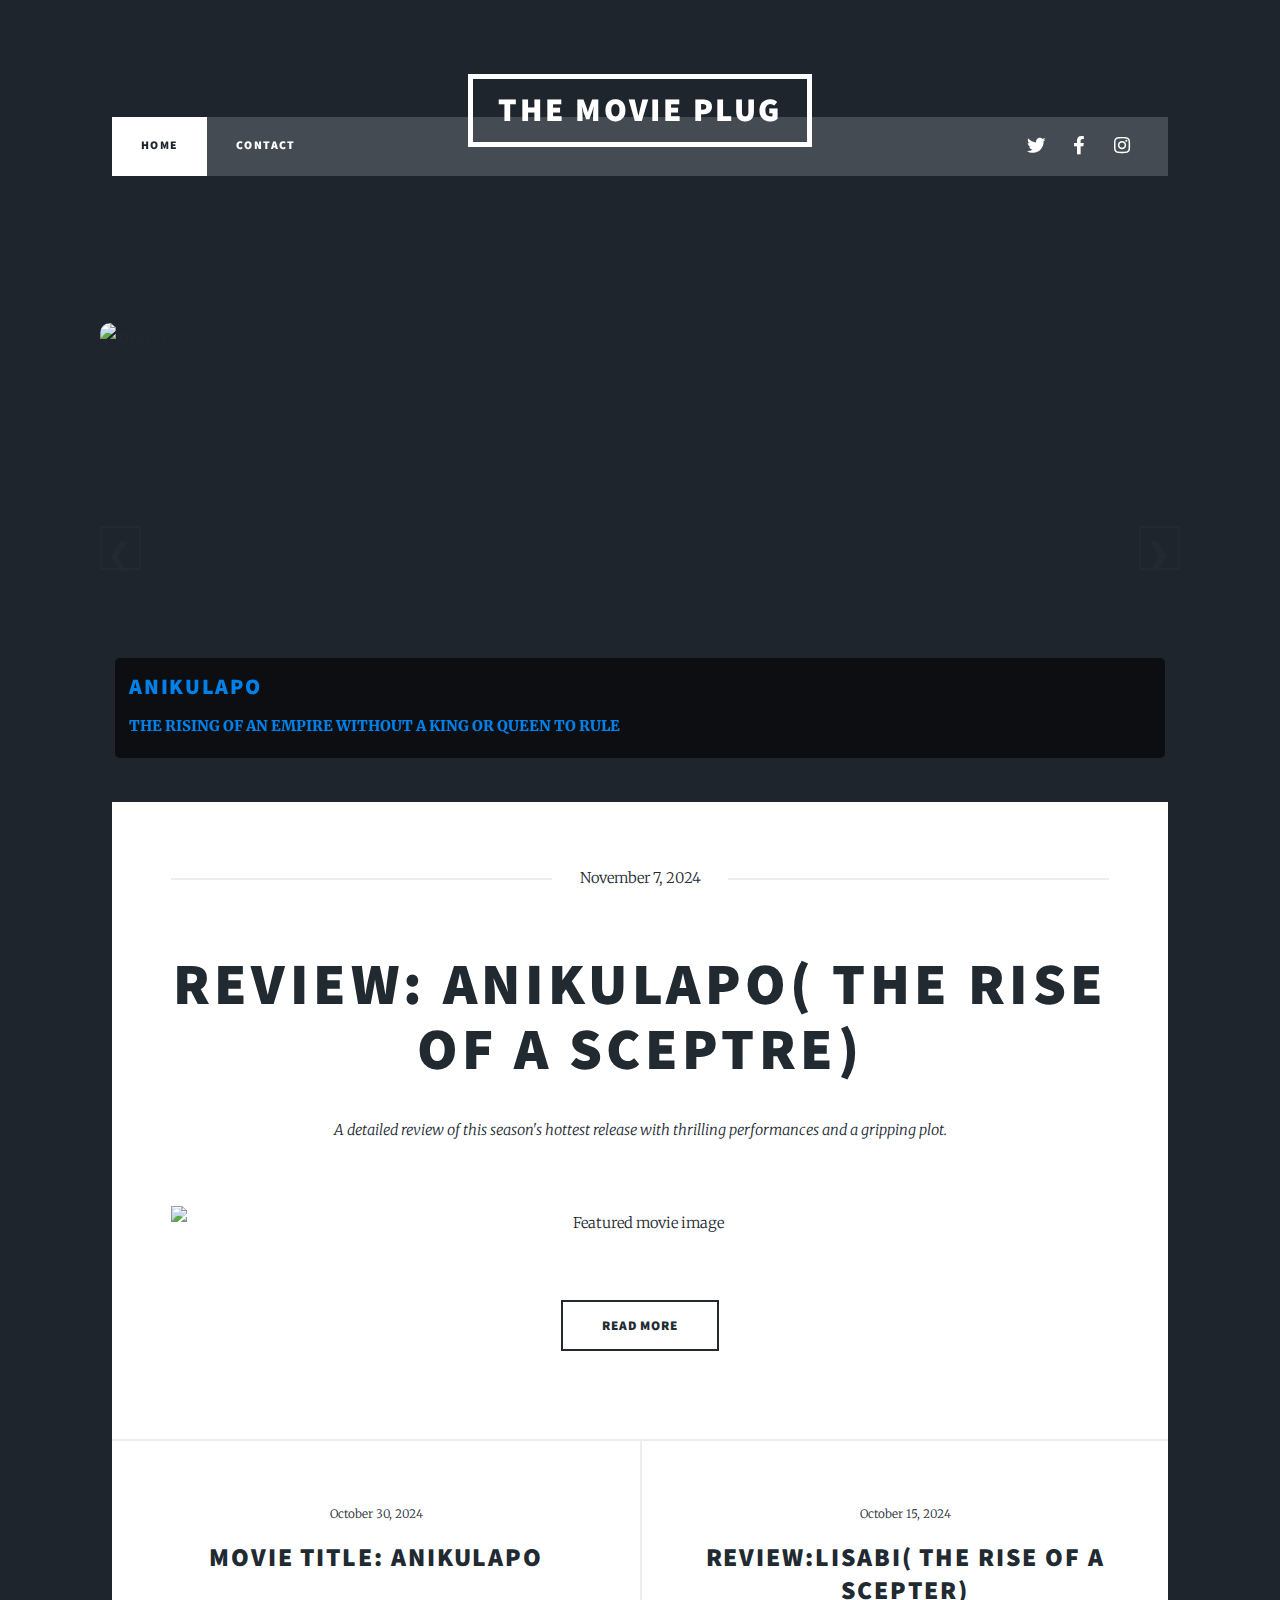
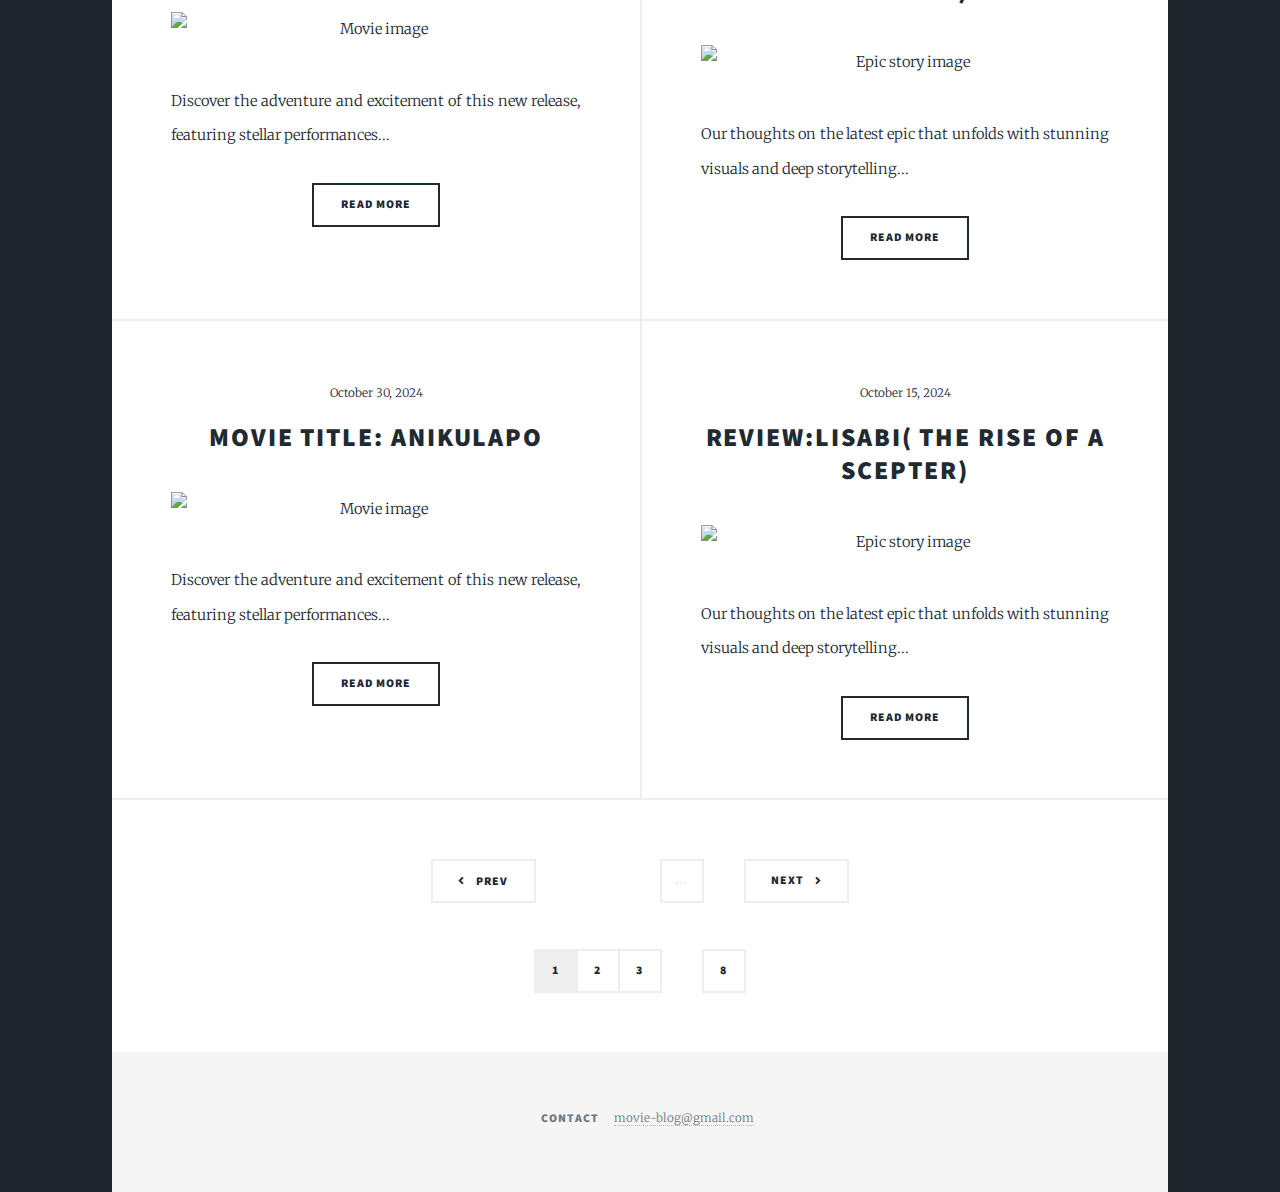
==== index.html @ 2b2cd89a "codebase adjustment" ====
<!DOCTYPE HTML>
<html>
<head>
    <title>My Movie Blog</title>
    <meta charset="utf-8" />
    <meta name="viewport" content="width=device-width, initial-scale=1, user-scalable=no" />
    <link rel="stylesheet" href="/movie-website/assets/css/main.css" />
    <noscript><link rel="stylesheet" href="/movie-website/assets/css/noscript.css" /></noscript>
</head>
<body class="is-preload">
    <!-- Wrapper -->
    <div id="wrapper" class="fade-in">
        <!-- Header -->
        <header id="header">
            <h1 class="logo">THE MOVIE PLUG</h1>
            <nav id="nav">
                <ul class="links">
                    <li class="active"><a href="index.html">Home</a></li>
                    <!-- <li><a href="about.html">About Us</a></li> -->
                    <li><a href="contact.html">Contact</a></li>
                </ul>

                <ul class="icons">
                    <li><a href="#" class="icon brands fa-twitter"><span class="label">Twitter</span></a></li>
                    <li><a href="#" class="icon brands fa-facebook-f"><span class="label">Facebook</span></a></li>
                    <li><a href="#" class="icon brands fa-instagram"><span class="label">Instagram</span></a></li>
                    <!-- <li><a href="#" class="icon brands fa-github"><span class="label">GitHub</span></a></li> -->
                </ul>
            </nav>
        </header>

       <!-- Carousel for Recent Movies -->
<section id="movie-carousel">
    <div class="carousel">
        <div class="carousel-item">
            <img class='carousel-img' src="images/anikulapo.jpg" alt="Movie 1">
            <div class="carousel-caption">
                <h2>ANIKULAPO</h2>
                <p>THE RISING OF AN EMPIRE WITHOUT A KING OR QUEEN TO RULE</p>
            </div>
        </div>
        <div class="carousel-item">
            <img src="images/Lisabi-movie-poster-2024.jpg" alt="Movie 2">
            <div class="carousel-caption">
                <h2>LISABI</h2>
                <p>A JOURNEY OF A MISERY ADVENTURE WITH A MAN ALONE AND HUNTING</p>
            </div>
        </div>

		<div class="carousel-item">
            <img src="images/lisabi.jpg" alt="Movie 2">
            <div class="carousel-caption">
                <h2>SCANDALS</h2>
                <p>AN EPIC SERIES ABOUT POWER, GOVERNMENT, POLITICS AND DIPLOMACY</p>
            </div>
        </div>
        <!-- Add more items as needed -->
    </div>
    <!-- Navigation buttons -->
    <div class="carousel-nav">
        <button class="prev">&#10094;</button>
        <button class="next">&#10095;</button>
    </div>
</section>

        <!-- Main Content -->
        <div id="main">

            <!-- Featured Movie Review Post -->
            <article class="post featured">
                <header class="major">
                    <span class="date">November 7, 2024</span>
                    <h2><a href="#">Review: ANIKULAPO( THE RISE OF A SCEPTRE)</a></h2>
                    <p>A detailed review of this season's hottest release with thrilling performances and a gripping plot.</p>
                </header>
                <a href="#" class="image main"><img src="images/anikulapo.jpg" alt="Featured movie image" /></a>
                <ul class="actions special">
                    <li><a href="review.html" class="button large">Read More</a></li>
                </ul>
            </article>

            <!-- Blog Posts Section for Movie Reviews -->
            <section class="posts">
                <!-- Movie Post 1 -->
                <article>
                    <header>
                        <span class="date">October 30, 2024</span>
                        <h2><a href="review1.html">Movie Title: ANIKULAPO</a></h2>
                    </header>
                    <a href="review1.html" class="image fit"><img src="images/anikulapo2.jpeg" alt="Movie image" /></a>
                    <p>Discover the adventure and excitement of this new release, featuring stellar performances...</p>
                    <ul class="actions special">
                        <li><a href="review1.html" class="button">Read More</a></li>
                    </ul>
                </article>


                <article>
                    <header>
                        <span class="date">October 15, 2024</span>
                        <h2><a href="review2.html">Review:LISABI( the rise of a Scepter)</a></h2>
                    </header>
                    <a href="review2.html" class="image fit"><img src="images/lisabi.jpg" alt="Epic story image" /></a>
                    <p>Our thoughts on the latest epic that unfolds with stunning visuals and deep storytelling...</p>
                    <ul class="actions special">
                        <li><a href="review2.html" class="button">Read More</a></li>
                    </ul>
                </article>


                <article>
                    <header>
                        <span class="date">October 30, 2024</span>
                        <h2><a href="review1.html">Movie Title: ANIKULAPO</a></h2>
                    </header>
                    <a href="review1.html" class="image fit"><img src="images/anikulapo2.jpeg" alt="Movie image" /></a>
                    <p>Discover the adventure and excitement of this new release, featuring stellar performances...</p>
                    <ul class="actions special">
                        <li><a href="review1.html" class="button">Read More</a></li>
                    </ul>
                </article>

                <!-- <div id="anikulapo">

                    
                </div> -->

                <!-- Movie Post 2 -->
                <article>
                    <header>
                        <span class="date">October 15, 2024</span>
                        <h2><a href="review2.html">Review:LISABI( the rise of a Scepter)</a></h2>
                    </header>
                    <a href="review2.html" class="image fit"><img src="images/lisabi.jpg" alt="Epic story image" /></a>
                    <p>Our thoughts on the latest epic that unfolds with stunning visuals and deep storytelling...</p>
                    <ul class="actions special">
                        <li><a href="review2.html" class="button">Read More</a></li>
                    </ul>
                </article>
            </section>

            <!-- Pagination -->
            <footer>
                <div class="pagination">
                    <a href="#" class="previous">Prev</a>
                    <a href="#" class="page active">1</a>
                    <a href="#Anikulapo" class="page">2</a>
                    <a href="#" class="page">3</a>
                    <span class="extra">&hellip;</span>
                    <a href="#" class="page">8</a>
                    <a href="#" class="next">Next</a>
                </div>
            </footer>

        </div>

        <!-- Footer with Contact Info -->
        <footer id="footer">
             
        </section>
        <section class="split contact">
            <section>
                <h3>Contact</h3>
                <p><a href="mailto:info@myblog.com">movie-blog@gmail.com</a></p>
            </section>
        </section>
    </footer>

            

    </div>

    <!-- Scripts -->
    <script src="assets/js/jquery.min.js"></script>
    <script src="assets/js/jquery.scrollex.min.js"></script>
    <script src="assets/js/jquery.scrolly.min.js"></script>
    <script src="assets/js/browser.min.js"></script>
    <script src="assets/js/breakpoints.min.js"></script>
    <script src="assets/js/util.js"></script>
    <script src="assets/js/main.js"></script>

</body>
</html>
---- movie-website/assets/css/main.css ----
@import url(fontawesome-all.min.css);
@import url("https://fonts.googleapis.com/css?family=Merriweather:300,700,300italic,700italic|Source+Sans+Pro:900");



html,
body,
div,
span,
applet,
object,
iframe,
h1,
h2,
h3,
h4,
h5,
h6,
p,
blockquote,
pre,
a,
abbr,
acronym,
address,
big,
cite,
code,
del,
dfn,
em,
img,
ins,
kbd,
q,
s,
samp,
small,
strike,
strong,
sub,
sup,
tt,
var,
b,
u,
i,
center,
dl,
dt,
dd,
ol,
ul,
li,
fieldset,
form,
label,
legend,
table,
caption,
tbody,
tfoot,
thead,
tr,
th,
td,
article,
aside,
canvas,
details,
embed,
figure,
figcaption,
footer,
header,
hgroup,
menu,
nav,
output,
ruby,
section,
summary,
time,
mark,
audio,
video {
	margin: 0;
	padding: 0;
	border: 0;
	font-size: 100%;
	font: inherit;
	vertical-align: baseline;
}

article,
aside,
details,
figcaption,
figure,
footer,
header,
hgroup,
menu,
nav,
section {
	display: block;
}

body {
	line-height: 1;
}

ol,
ul {
	list-style: none;
}

blockquote,
q {
	quotes: none;
}

blockquote:before,
blockquote:after,
q:before,
q:after {
	content: '';
	content: none;
}

table {
	border-collapse: collapse;
	border-spacing: 0;
}

body {
	-webkit-text-size-adjust: none;
}

mark {
	background-color: transparent;
	color: inherit;
}

input::-moz-focus-inner {
	border: 0;
	padding: 0;
}

input,
select,
textarea {
	-moz-appearance: none;
	-webkit-appearance: none;
	-ms-appearance: none;
	appearance: none;
}

/* Basic */

@-ms-viewport {
	width: device-width;
}

/* body {
		-ms-overflow-style: scrollbar;
	} */

@media screen and (max-width: 480px) {

	html,
	body {
	max-width: 1080px !important;
	}

}

html {
	box-sizing: border-box;
}

*,
*:before,
*:after {
	box-sizing: inherit;
}

body {
	background-color: #1e252d;
}

body.is-preload *,
body.is-preload *:before,
body.is-preload *:after {
	-moz-animation: none !important;
	-webkit-animation: none !important;
	-ms-animation: none !important;
	animation: none !important;
	-moz-transition: none !important;
	-webkit-transition: none !important;
	-ms-transition: none !important;
	transition: none !important;
}

/* Type */

html {
	font-size: 16pt;
}

@media screen and (max-width: 1680px) {

	html {
		font-size: 12pt;
	}

}

@media screen and (max-width: 1280px) {

	html {
		font-size: 11pt;
	}

}

@media screen and (max-width: 360px) {

	html {
		font-size: 10pt;
	}

}

body {
	color: #212931;
}

body,
input,
select,
textarea {
	font-family: "Merriweather", Georgia, serif;
	font-weight: 300;
	font-size: 1rem;
	line-height: 2.375;
}

a {
	-moz-transition: color 0.2s ease-in-out, background-color 0.2s ease-in-out, border-color 0.2s ease-in-out, box-shadow 0.2s ease-in-out;
	-webkit-transition: color 0.2s ease-in-out, background-color 0.2s ease-in-out, border-color 0.2s ease-in-out, box-shadow 0.2s ease-in-out;
	-ms-transition: color 0.2s ease-in-out, background-color 0.2s ease-in-out, border-color 0.2s ease-in-out, box-shadow 0.2s ease-in-out;
	transition: color 0.2s ease-in-out, background-color 0.2s ease-in-out, border-color 0.2s ease-in-out, box-shadow 0.2s ease-in-out;
	border-bottom: dotted 1px;
	text-decoration: none;
}

a:hover {
	border-bottom-color: transparent;
}
strong,
b {
	font-weight: 600;
}

em,
i {
	font-style: italic;
}

p {
	text-align: justify;
	margin: 0 0 2rem 0;
}

h1,
h2,
h3,
h4,
h5,
h6 {
	font-family: "Source Sans Pro", Helvetica, sans-serif;
	font-weight: 900;
	line-height: 1.5;
	letter-spacing: 0.075em;
	text-transform: uppercase;
	margin: 0 0 1rem 0;
}

h1 a,
h2 a,
h3 a,
h4 a,
h5 a,
h6 a {
	border-bottom: 0;
	color: inherit;
	text-decoration: none;
}

h1 {
	font-size: 4rem;
	line-height: 1.1;
	margin: 0 0 2rem 0;
}

h2 {
	font-size: 1.75rem;
	line-height: 1.3;
	margin: 0 0 1.5rem 0;
}

h3 {
	font-size: 1.25rem;
	margin: 0 0 1.5rem 0;
}

h4 {
	font-size: 1rem;
}

h5 {
	font-size: 0.9rem;
}

h6 {
	font-size: 0.8rem;
}

sub {
	font-size: 0.8rem;
	position: relative;
	top: 0.5rem;
}

sup {
	font-size: 0.8rem;
	position: relative;
	top: -0.5rem;
}

blockquote {
	border-left: solid 4px;
	font-style: italic;
	margin: 0 0 2rem 0;
	padding: 0.5rem 0 0.5rem 2rem;
}

code {
	border: solid 2px;
	font-family: "Courier New", monospace;
	font-size: 0.9rem;
	margin: 0 0.25rem;
	padding: 0.25rem 0.65rem;
}

pre {
	-webkit-overflow-scrolling: touch;
	font-family: "Courier New", monospace;
	font-size: 0.9rem;
	margin: 0 0 2rem 0;
}

pre code {
	display: block;
	line-height: 1.75;
	padding: 1rem 1.5rem;
	overflow-x: auto;
}

hr {
	border: 0;
	border-bottom: solid 2px;
	margin: 3rem 0;
}

hr.major {
	margin: 5rem 0;
}

.align-left {
	text-align: left;
}

.align-center {
	text-align: center;
}

.align-right {
	text-align: right;
}

input,
select,
textarea {
	color: #212931;
}

a {
	color: #212931;
	border-bottom-color: rgba(33, 41, 49, 0.5);
}

a:hover {
	border-bottom-color: transparent;
	color: #18bfef !important;
}

strong,
b {
	color: #212931;
}

h1,
h2,
h3,
h4,
h5,
h6 {
	color: #212931;
}

blockquote {
	border-left-color: #eeeeee;
}

code {
	background: rgba(220, 220, 220, 0.25);
	border-color: #eeeeee;
}

hr {
	border-bottom-color: #eeeeee;
}

/* Row */

.row {
	display: flex;
	flex-wrap: wrap;
	box-sizing: border-box;
	align-items: stretch;
}

.row>* {
	box-sizing: border-box;
}

.row.gtr-uniform>*> :last-child {
	margin-bottom: 0;
}

.row.aln-left {
	justify-content: flex-start;
}

.row.aln-center {
	justify-content: center;
}

.row.aln-right {
	justify-content: flex-end;
}

.row.aln-top {
	align-items: flex-start;
}

.row.aln-middle {
	align-items: center;
}

.row.aln-bottom {
	align-items: flex-end;
}

.row>.imp {
	order: -1;
}

.row>.col-1 {
	width: 8.33333%;
}

.row>.off-1 {
	margin-left: 8.33333%;
}

.row>.col-2 {
	width: 16.66667%;
}

.row>.off-2 {
	margin-left: 16.66667%;
}

.row>.col-3 {
	width: 25%;
}

.row>.off-3 {
	margin-left: 25%;
}

.row>.col-4 {
	width: 33.33333%;
}

.row>.off-4 {
	margin-left: 33.33333%;
}

.row>.col-5 {
	width: 41.66667%;
}

.row>.off-5 {
	margin-left: 41.66667%;
}

.row>.col-6 {
	width: 50%;
}

.row>.off-6 {
	margin-left: 50%;
}

.row>.col-7 {
	width: 58.33333%;
}

.row>.off-7 {
	margin-left: 58.33333%;
}

.row>.col-8 {
	width: 66.66667%;
}

.row>.off-8 {
	margin-left: 66.66667%;
}

.row>.col-9 {
	width: 75%;
}

.row>.off-9 {
	margin-left: 75%;
}

.row>.col-10 {
	width: 83.33333%;
}

.row>.off-10 {
	margin-left: 83.33333%;
}

.row>.col-11 {
	width: 91.66667%;
}

.row>.off-11 {
	margin-left: 91.66667%;
}

.row>.col-12 {
	width: 100%;
}

.row>.off-12 {
	margin-left: 100%;
}

.row.gtr-0 {
	margin-top: 0;
	margin-left: 0rem;
}

.row.gtr-0>* {
	padding: 0 0 0 0rem;
}

.row.gtr-0.gtr-uniform {
	margin-top: 0rem;
}

.row.gtr-0.gtr-uniform>* {
	padding-top: 0rem;
}

.row.gtr-25 {
	margin-top: 0;
	margin-left: -0.375rem;
}

.row.gtr-25>* {
	padding: 0 0 0 0.375rem;
}

.row.gtr-25.gtr-uniform {
	margin-top: -0.375rem;
}

.row.gtr-25.gtr-uniform>* {
	padding-top: 0.375rem;
}

.row.gtr-50 {
	margin-top: 0;
	margin-left: -0.75rem;
}

.row.gtr-50>* {
	padding: 0 0 0 0.75rem;
}

.row.gtr-50.gtr-uniform {
	margin-top: -0.75rem;
}

.row.gtr-50.gtr-uniform>* {
	padding-top: 0.75rem;
}

.row {
	margin-top: 0;
	margin-left: -1.5rem;
}

.row>* {
	padding: 0 0 0 1.5rem;
}

.row.gtr-uniform {
	margin-top: -1.5rem;
}

.row.gtr-uniform>* {
	padding-top: 1.5rem;
}

.row.gtr-150 {
	margin-top: 0;
	margin-left: -2.25rem;
}

.row.gtr-150>* {
	padding: 0 0 0 2.25rem;
}

.row.gtr-150.gtr-uniform {
	margin-top: -2.25rem;
}

.row.gtr-150.gtr-uniform>* {
	padding-top: 2.25rem;
}

.row.gtr-200 {
	margin-top: 0;
	margin-left: -3rem;
}

.row.gtr-200>* {
	padding: 0 0 0 3rem;
}

.row.gtr-200.gtr-uniform {
	margin-top: -3rem;
}

.row.gtr-200.gtr-uniform>* {
	padding-top: 3rem;
}

@media screen and (max-width: 1680px) {

	.row {
		display: flex;
		flex-wrap: wrap;
		box-sizing: border-box;
		align-items: stretch;
	}

	.row>* {
		box-sizing: border-box;
	}

	.row.gtr-uniform>*> :last-child {
		margin-bottom: 0;
	}

	.row.aln-left {
		justify-content: flex-start;
	}

	.row.aln-center {
		justify-content: center;
	}



	.row.aln-right {
		justify-content: flex-end;
	}

	.row.aln-top {
		align-items: flex-start;
	}

	.row.aln-middle {
		align-items: center;
	}

	.row.aln-bottom {
		align-items: flex-end;
	}

	.row>.imp-xlarge {
		order: -1;
	}

	.row>.col-1-xlarge {
		width: 8.33333%;
	}

	.row>.off-1-xlarge {
		margin-left: 8.33333%;
	}

	.row>.col-2-xlarge {
		width: 16.66667%;
	}

	.row>.off-2-xlarge {
		margin-left: 16.66667%;
	}

	.row>.col-3-xlarge {
		width: 25%;
	}

	.row>.off-3-xlarge {
		margin-left: 25%;
	}

	.row>.col-4-xlarge {
		width: 33.33333%;
	}

	.row>.off-4-xlarge {
		margin-left: 33.33333%;
	}

	.row>.col-5-xlarge {
		width: 41.66667%;
	}

	.row>.off-5-xlarge {
		margin-left: 41.66667%;
	}

	.row>.col-6-xlarge {
		width: 50%;
	}

	.row>.off-6-xlarge {
		margin-left: 50%;
	}

	.row>.col-7-xlarge {
		width: 58.33333%;
	}

	.row>.off-7-xlarge {
		margin-left: 58.33333%;
	}

	.row>.col-8-xlarge {
		width: 66.66667%;
	}

	.row>.off-8-xlarge {
		margin-left: 66.66667%;
	}

	.row>.col-9-xlarge {
		width: 75%;
	}

	.row>.off-9-xlarge {
		margin-left: 75%;
	}

	.row>.col-10-xlarge {
		width: 83.33333%;
	}

	.row>.off-10-xlarge {
		margin-left: 83.33333%;
	}

	.row>.col-11-xlarge {
		width: 91.66667%;
	}

	.row>.off-11-xlarge {
		margin-left: 91.66667%;
	}

	.row>.col-12-xlarge {
		width: 100%;
	}

	.row>.off-12-xlarge {
		margin-left: 100%;
	}

	.row.gtr-0 {
		margin-top: 0;
		margin-left: 0rem;
	}

	.row.gtr-0>* {
		padding: 0 0 0 0rem;
	}

	.row.gtr-0.gtr-uniform {
		margin-top: 0rem;
	}

	.row.gtr-0.gtr-uniform>* {
		padding-top: 0rem;
	}

	.row.gtr-25 {
		margin-top: 0;
		margin-left: -0.375rem;
	}

	.row.gtr-25>* {
		padding: 0 0 0 0.375rem;
	}

	.row.gtr-25.gtr-uniform {
		margin-top: -0.375rem;
	}

	.row.gtr-25.gtr-uniform>* {
		padding-top: 0.375rem;
	}

	.row.gtr-50 {
		margin-top: 0;
		margin-left: -0.75rem;
	}

	.row.gtr-50>* {
		padding: 0 0 0 0.75rem;
	}

	.row.gtr-50.gtr-uniform {
		margin-top: -0.75rem;
	}

	.row.gtr-50.gtr-uniform>* {
		padding-top: 0.75rem;
	}

	.row {
		margin-top: 0;
		margin-left: -1.5rem;
	}

	.row>* {
		padding: 0 0 0 1.5rem;
	}

	.row.gtr-uniform {
		margin-top: -1.5rem;
	}

	.row.gtr-uniform>* {
		padding-top: 1.5rem;
	}

	.row.gtr-150 {
		margin-top: 0;
		margin-left: -2.25rem;
	}

	.row.gtr-150>* {
		padding: 0 0 0 2.25rem;
	}

	.row.gtr-150.gtr-uniform {
		margin-top: -2.25rem;
	}

	.row.gtr-150.gtr-uniform>* {
		padding-top: 2.25rem;
	}

	.row.gtr-200 {
		margin-top: 0;
		margin-left: -3rem;
	}

	.row.gtr-200>* {
		padding: 0 0 0 3rem;
	}

	.row.gtr-200.gtr-uniform {
		margin-top: -3rem;
	}

	.row.gtr-200.gtr-uniform>* {
		padding-top: 3rem;
	}

}

@media screen and (max-width: 1280px) {

	.row {
		display: flex;
		flex-wrap: wrap;
		box-sizing: border-box;
		align-items: stretch;
	}

	.row>* {
		box-sizing: border-box;
	}

	.row.gtr-uniform>*> :last-child {
		margin-bottom: 0;
	}

	.row.aln-left {
		justify-content: flex-start;
	}

	.row.aln-center {
		justify-content: center;
	}

	.row.aln-right {
		justify-content: flex-end;
	}

	.row.aln-top {
		align-items: flex-start;
	}

	.row.aln-middle {
		align-items: center;
	}

	.row.aln-bottom {
		align-items: flex-end;
	}

	.row>.imp-large {
		order: -1;
	}

	.row>.col-1-large {
		width: 8.33333%;
	}

	.row>.off-1-large {
		margin-left: 8.33333%;
	}

	.row>.col-2-large {
		width: 16.66667%;
	}

	.row>.off-2-large {
		margin-left: 16.66667%;
	}

	.row>.col-3-large {
		width: 25%;
	}

	.row>.off-3-large {
		margin-left: 25%;
	}

	.row>.col-4-large {
		width: 33.33333%;
	}

	.row>.off-4-large {
		margin-left: 33.33333%;
	}

	.row>.col-5-large {
		width: 41.66667%;
	}

	.row>.off-5-large {
		margin-left: 41.66667%;
	}

	.row>.col-6-large {
		width: 50%;
	}

	.row>.off-6-large {
		margin-left: 50%;
	}

	.row>.col-7-large {
		width: 58.33333%;
	}

	.row>.off-7-large {
		margin-left: 58.33333%;
	}

	.row>.col-8-large {
		width: 66.66667%;
	}

	.row>.off-8-large {
		margin-left: 66.66667%;
	}

	.row>.col-9-large {
		width: 75%;
	}

	.row>.off-9-large {
		margin-left: 75%;
	}

	.row>.col-10-large {
		width: 83.33333%;
	}

	.row>.off-10-large {
		margin-left: 83.33333%;
	}

	.row>.col-11-large {
		width: 91.66667%;
	}

	.row>.off-11-large {
		margin-left: 91.66667%;
	}

	.row>.col-12-large {
		width: 100%;
	}

	.row>.off-12-large {
		margin-left: 100%;
	}

	.row.gtr-0 {
		margin-top: 0;
		margin-left: 0rem;
	}

	.row.gtr-0>* {
		padding: 0 0 0 0rem;
	}

	.row.gtr-0.gtr-uniform {
		margin-top: 0rem;
	}

	.row.gtr-0.gtr-uniform>* {
		padding-top: 0rem;
	}

	.row.gtr-25 {
		margin-top: 0;
		margin-left: -0.375rem;
	}

	.row.gtr-25>* {
		padding: 0 0 0 0.375rem;
	}

	.row.gtr-25.gtr-uniform {
		margin-top: -0.375rem;
	}

	.row.gtr-25.gtr-uniform>* {
		padding-top: 0.375rem;
	}

	.row.gtr-50 {
		margin-top: 0;
		margin-left: -0.75rem;
	}

	.row.gtr-50>* {
		padding: 0 0 0 0.75rem;
	}

	.row.gtr-50.gtr-uniform {
		margin-top: -0.75rem;
	}

	.row.gtr-50.gtr-uniform>* {
		padding-top: 0.75rem;
	}

	.row {
		margin-top: 0;
		margin-left: -1.5rem;
	}

	.row>* {
		padding: 0 0 0 1.5rem;
	}

	.row.gtr-uniform {
		margin-top: -1.5rem;
	}

	.row.gtr-uniform>* {
		padding-top: 1.5rem;
	}

	.row.gtr-150 {
		margin-top: 0;
		margin-left: -2.25rem;
	}

	.row.gtr-150>* {
		padding: 0 0 0 2.25rem;
	}

	.row.gtr-150.gtr-uniform {
		margin-top: -2.25rem;
	}

	.row.gtr-150.gtr-uniform>* {
		padding-top: 2.25rem;
	}

	.row.gtr-200 {
		margin-top: 0;
		margin-left: -3rem;
	}

	.row.gtr-200>* {
		padding: 0 0 0 3rem;
	}

	.row.gtr-200.gtr-uniform {
		margin-top: -3rem;
	}

	.row.gtr-200.gtr-uniform>* {
		padding-top: 3rem;
	}

}

@media screen and (max-width: 980px) {

	.row {
		display: flex;
		flex-wrap: wrap;
		box-sizing: border-box;
		align-items: stretch;
	}

	.row>* {
		box-sizing: border-box;
	}

	.row.gtr-uniform>*> :last-child {
		margin-bottom: 0;
	}

	.row.aln-left {
		justify-content: flex-start;
	}

	.row.aln-center {
		justify-content: center;
	}

	.row.aln-right {
		justify-content: flex-end;
	}

	.row.aln-top {
		align-items: flex-start;
	}

	.row.aln-middle {
		align-items: center;
	}

	.row.aln-bottom {
		align-items: flex-end;
	}

	.row>.imp-medium {
		order: -1;
	}

	.row>.col-1-medium {
		width: 8.33333%;
	}

	.row>.off-1-medium {
		margin-left: 8.33333%;
	}

	.row>.col-2-medium {
		width: 16.66667%;
	}

	.row>.off-2-medium {
		margin-left: 16.66667%;
	}

	.row>.col-3-medium {
		width: 25%;
	}

	.row>.off-3-medium {
		margin-left: 25%;
	}

	.row>.col-4-medium {
		width: 33.33333%;
	}

	.row>.off-4-medium {
		margin-left: 33.33333%;
	}

	.row>.col-5-medium {
		width: 41.66667%;
	}

	.row>.off-5-medium {
		margin-left: 41.66667%;
	}

	.row>.col-6-medium {
		width: 50%;
	}

	.row>.off-6-medium {
		margin-left: 50%;
	}

	.row>.col-7-medium {
		width: 58.33333%;
	}

	.row>.off-7-medium {
		margin-left: 58.33333%;
	}

	.row>.col-8-medium {
		width: 66.66667%;
	}

	.row>.off-8-medium {
		margin-left: 66.66667%;
	}

	.row>.col-9-medium {
		width: 75%;
	}

	.row>.off-9-medium {
		margin-left: 75%;
	}

	.row>.col-10-medium {
		width: 83.33333%;
	}

	.row>.off-10-medium {
		margin-left: 83.33333%;
	}

	.row>.col-11-medium {
		width: 91.66667%;
	}

	.row>.off-11-medium {
		margin-left: 91.66667%;
	}

	.row>.col-12-medium {
		width: 100%;
	}

	.row>.off-12-medium {
		margin-left: 100%;
	}

	.row.gtr-0 {
		margin-top: 0;
		margin-left: 0rem;
	}

	.row.gtr-0>* {
		padding: 0 0 0 0rem;
	}

	.row.gtr-0.gtr-uniform {
		margin-top: 0rem;
	}

	.row.gtr-0.gtr-uniform>* {
		padding-top: 0rem;
	}

	.row.gtr-25 {
		margin-top: 0;
		margin-left: -0.375rem;
	}

	.row.gtr-25>* {
		padding: 0 0 0 0.375rem;
	}

	.row.gtr-25.gtr-uniform {
		margin-top: -0.375rem;
	}

	.row.gtr-25.gtr-uniform>* {
		padding-top: 0.375rem;
	}

	.row.gtr-50 {
		margin-top: 0;
		margin-left: -0.75rem;
	}

	.row.gtr-50>* {
		padding: 0 0 0 0.75rem;
	}

	.row.gtr-50.gtr-uniform {
		margin-top: -0.75rem;
	}

	.row.gtr-50.gtr-uniform>* {
		padding-top: 0.75rem;
	}

	.row {
		margin-top: 0;
		margin-left: -1.5rem;
	}

	.row>* {
		padding: 0 0 0 1.5rem;
	}

	.row.gtr-uniform {
		margin-top: -1.5rem;
	}

	.row.gtr-uniform>* {
		padding-top: 1.5rem;
	}

	.row.gtr-150 {
		margin-top: 0;
		margin-left: -2.25rem;
	}

	.row.gtr-150>* {
		padding: 0 0 0 2.25rem;
	}

	.row.gtr-150.gtr-uniform {
		margin-top: -2.25rem;
	}

	.row.gtr-150.gtr-uniform>* {
		padding-top: 2.25rem;
	}

	.row.gtr-200 {
		margin-top: 0;
		margin-left: -3rem;
	}

	.row.gtr-200>* {
		padding: 0 0 0 3rem;
	}

	.row.gtr-200.gtr-uniform {
		margin-top: -3rem;
	}

	.row.gtr-200.gtr-uniform>* {
		padding-top: 3rem;
	}

}

@media screen and (max-width: 736px) {

	.row {
		display: flex;
		flex-wrap: wrap;
		box-sizing: border-box;
		align-items: stretch;
	}

	.row>* {
		box-sizing: border-box;
	}

	.row.gtr-uniform>*> :last-child {
		margin-bottom: 0;
	}

	.row.aln-left {
		justify-content: flex-start;
	}

	.row.aln-center {
		justify-content: center;
	}

	.row.aln-right {
		justify-content: flex-end;
	}

	.row.aln-top {
		align-items: flex-start;
	}

	.row.aln-middle {
		align-items: center;
	}

	.row.aln-bottom {
		align-items: flex-end;
	}

	.row>.imp-small {
		order: -1;
	}

	.row>.col-1-small {
		width: 8.33333%;
	}

	.row>.off-1-small {
		margin-left: 8.33333%;
	}

	.row>.col-2-small {
		width: 16.66667%;
	}

	.row>.off-2-small {
		margin-left: 16.66667%;
	}

	.row>.col-3-small {
		width: 25%;
	}

	.row>.off-3-small {
		margin-left: 25%;
	}

	.row>.col-4-small {
		width: 33.33333%;
	}

	.row>.off-4-small {
		margin-left: 33.33333%;
	}

	.row>.col-5-small {
		width: 41.66667%;
	}

	.row>.off-5-small {
		margin-left: 41.66667%;
	}

	.row>.col-6-small {
		width: 50%;
	}

	.row>.off-6-small {
		margin-left: 50%;
	}

	.row>.col-7-small {
		width: 58.33333%;
	}

	.row>.off-7-small {
		margin-left: 58.33333%;
	}

	.row>.col-8-small {
		width: 66.66667%;
	}

	.row>.off-8-small {
		margin-left: 66.66667%;
	}

	.row>.col-9-small {
		width: 75%;
	}

	.row>.off-9-small {
		margin-left: 75%;
	}

	.row>.col-10-small {
		width: 83.33333%;
	}

	.row>.off-10-small {
		margin-left: 83.33333%;
	}

	.row>.col-11-small {
		width: 91.66667%;
	}

	.row>.off-11-small {
		margin-left: 91.66667%;
	}

	.row>.col-12-small {
		width: 100%;
	}

	.row>.off-12-small {
		margin-left: 100%;
	}

	.row.gtr-0 {
		margin-top: 0;
		margin-left: 0rem;
	}

	.row.gtr-0>* {
		padding: 0 0 0 0rem;
	}

	.row.gtr-0.gtr-uniform {
		margin-top: 0rem;
	}

	.row.gtr-0.gtr-uniform>* {
		padding-top: 0rem;
	}

	.row.gtr-25 {
		margin-top: 0;
		margin-left: -0.375rem;
	}

	.row.gtr-25>* {
		padding: 0 0 0 0.375rem;
	}

	.row.gtr-25.gtr-uniform {
		margin-top: -0.375rem;
	}

	.row.gtr-25.gtr-uniform>* {
		padding-top: 0.375rem;
	}

	.row.gtr-50 {
		margin-top: 0;
		margin-left: -0.75rem;
	}

	.row.gtr-50>* {
		padding: 0 0 0 0.75rem;
	}

	.row.gtr-50.gtr-uniform {
		margin-top: -0.75rem;
	}

	.row.gtr-50.gtr-uniform>* {
		padding-top: 0.75rem;
	}

	.row {
		margin-top: 0;
		margin-left: -1.5rem;
	}

	.row>* {
		padding: 0 0 0 1.5rem;
	}

	.row.gtr-uniform {
		margin-top: -1.5rem;
	}

	.row.gtr-uniform>* {
		padding-top: 1.5rem;
	}

	.row.gtr-150 {
		margin-top: 0;
		margin-left: -2.25rem;
	}

	.row.gtr-150>* {
		padding: 0 0 0 2.25rem;
	}

	.row.gtr-150.gtr-uniform {
		margin-top: -2.25rem;
	}

	.row.gtr-150.gtr-uniform>* {
		padding-top: 2.25rem;
	}

	.row.gtr-200 {
		margin-top: 0;
		margin-left: -3rem;
	}

	.row.gtr-200>* {
		padding: 0 0 0 3rem;
	}

	.row.gtr-200.gtr-uniform {
		margin-top: -3rem;
	}

	.row.gtr-200.gtr-uniform>* {
		padding-top: 3rem;
	}

}

@media screen and (max-width: 480px) {

	.row {
		display: flex;
		flex-wrap: wrap;
		box-sizing: border-box;
		align-items: stretch;
	}

	.row>* {
		box-sizing: border-box;
	}

	.row.gtr-uniform>*> :last-child {
		margin-bottom: 0;
	}

	.row.aln-left {
		justify-content: flex-start;
	}

	.row.aln-center {
		justify-content: center;
	}

	.row.aln-right {
		justify-content: flex-end;
	}

	.row.aln-top {
		align-items: flex-start;
	}

	.row.aln-middle {
		align-items: center;
	}

	.row.aln-bottom {
		align-items: flex-end;
	}

	.row>.imp-xsmall {
		order: -1;
	}

	.row>.col-1-xsmall {
		width: 8.33333%;
	}

	.row>.off-1-xsmall {
		margin-left: 8.33333%;
	}

	.row>.col-2-xsmall {
		width: 16.66667%;
	}

	.row>.off-2-xsmall {
		margin-left: 16.66667%;
	}

	.row>.col-3-xsmall {
		width: 25%;
	}

	.row>.off-3-xsmall {
		margin-left: 25%;
	}

	.row>.col-4-xsmall {
		width: 33.33333%;
	}

	.row>.off-4-xsmall {
		margin-left: 33.33333%;
	}

	.row>.col-5-xsmall {
		width: 41.66667%;
	}

	.row>.off-5-xsmall {
		margin-left: 41.66667%;
	}

	.row>.col-6-xsmall {
		width: 50%;
	}

	.row>.off-6-xsmall {
		margin-left: 50%;
	}

	.row>.col-7-xsmall {
		width: 58.33333%;
	}

	.row>.off-7-xsmall {
		margin-left: 58.33333%;
	}

	.row>.col-8-xsmall {
		width: 66.66667%;
	}

	.row>.off-8-xsmall {
		margin-left: 66.66667%;
	}

	.row>.col-9-xsmall {
		width: 75%;
	}

	.row>.off-9-xsmall {
		margin-left: 75%;
	}

	.row>.col-10-xsmall {
		width: 83.33333%;
	}

	.row>.off-10-xsmall {
		margin-left: 83.33333%;
	}

	.row>.col-11-xsmall {
		width: 91.66667%;
	}

	.row>.off-11-xsmall {
		margin-left: 91.66667%;
	}

	.row>.col-12-xsmall {
		width: 100%;
	}

	.row>.off-12-xsmall {
		margin-left: 100%;
	}

	.row.gtr-0 {
		margin-top: 0;
		margin-left: 0rem;
	}

	.row.gtr-0>* {
		padding: 0 0 0 0rem;
	}

	.row.gtr-0.gtr-uniform {
		margin-top: 0rem;
	}

	.row.gtr-0.gtr-uniform>* {
		padding-top: 0rem;
	}

	.row.gtr-25 {
		margin-top: 0;
		margin-left: -0.375rem;
	}

	.row.gtr-25>* {
		padding: 0 0 0 0.375rem;
	}

	.row.gtr-25.gtr-uniform {
		margin-top: -0.375rem;
	}

	.row.gtr-25.gtr-uniform>* {
		padding-top: 0.375rem;
	}

	.row.gtr-50 {
		margin-top: 0;
		margin-left: -0.75rem;
	}

	.row.gtr-50>* {
		padding: 0 0 0 0.75rem;
	}

	.row.gtr-50.gtr-uniform {
		margin-top: -0.75rem;
	}

	.row.gtr-50.gtr-uniform>* {
		padding-top: 0.75rem;
	}

	.row {
		margin-top: 0;
		margin-left: -1.5rem;
	}

	.row>* {
		padding: 0 0 0 1.5rem;
	}

	.row.gtr-uniform {
		margin-top: -1.5rem;
	}

	.row.gtr-uniform>* {
		padding-top: 1.5rem;
	}

	.row.gtr-150 {
		margin-top: 0;
		margin-left: -2.25rem;
	}

	.row.gtr-150>* {
		padding: 0 0 0 2.25rem;
	}

	.row.gtr-150.gtr-uniform {
		margin-top: -2.25rem;
	}

	.row.gtr-150.gtr-uniform>* {
		padding-top: 2.25rem;
	}

	.row.gtr-200 {
		margin-top: 0;
		margin-left: -3rem;
	}

	.row.gtr-200>* {
		padding: 0 0 0 3rem;
	}

	.row.gtr-200.gtr-uniform {
		margin-top: -3rem;
	}

	.row.gtr-200.gtr-uniform>* {
		padding-top: 3rem;
	}

}

@media screen and (max-width: 360px) {

	.row {
		display: flex;
		flex-wrap: wrap;
		box-sizing: border-box;
		align-items: stretch;
	}

	.row>* {
		box-sizing: border-box;
	}

	.row.gtr-uniform>*> :last-child {
		margin-bottom: 0;
	}

	.row.aln-left {
		justify-content: flex-start;
	}

	.row.aln-center {
		justify-content: center;
	}

	.row.aln-right {
		justify-content: flex-end;
	}

	.row.aln-top {
		align-items: flex-start;
	}

	.row.aln-middle {
		align-items: center;
	}

	.row.aln-bottom {
		align-items: flex-end;
	}

	.row>.imp-xxsmall {
		order: -1;
	}

	.row>.col-1-xxsmall {
		width: 8.33333%;
	}

	.row>.off-1-xxsmall {
		margin-left: 8.33333%;
	}

	.row>.col-2-xxsmall {
		width: 16.66667%;
	}

	.row>.off-2-xxsmall {
		margin-left: 16.66667%;
	}

	.row>.col-3-xxsmall {
		width: 25%;
	}

	.row>.off-3-xxsmall {
		margin-left: 25%;
	}

	.row>.col-4-xxsmall {
		width: 33.33333%;
	}

	.row>.off-4-xxsmall {
		margin-left: 33.33333%;
	}

	.row>.col-5-xxsmall {
		width: 41.66667%;
	}

	.row>.off-5-xxsmall {
		margin-left: 41.66667%;
	}

	.row>.col-6-xxsmall {
		width: 50%;
	}

	.row>.off-6-xxsmall {
		margin-left: 50%;
	}

	.row>.col-7-xxsmall {
		width: 58.33333%;
	}

	.row>.off-7-xxsmall {
		margin-left: 58.33333%;
	}

	.row>.col-8-xxsmall {
		width: 66.66667%;
	}

	.row>.off-8-xxsmall {
		margin-left: 66.66667%;
	}

	.row>.col-9-xxsmall {
		width: 75%;
	}

	.row>.off-9-xxsmall {
		margin-left: 75%;
	}

	.row>.col-10-xxsmall {
		width: 83.33333%;
	}

	.row>.off-10-xxsmall {
		margin-left: 83.33333%;
	}

	.row>.col-11-xxsmall {
		width: 91.66667%;
	}

	.row>.off-11-xxsmall {
		margin-left: 91.66667%;
	}

	.row>.col-12-xxsmall {
		width: 100%;
	}

	.row>.off-12-xxsmall {
		margin-left: 100%;
	}

	.row.gtr-0 {
		margin-top: 0;
		margin-left: 0rem;
	}

	.row.gtr-0>* {
		padding: 0 0 0 0rem;
	}

	.row.gtr-0.gtr-uniform {
		margin-top: 0rem;
	}

	.row.gtr-0.gtr-uniform>* {
		padding-top: 0rem;
	}

	.row.gtr-25 {
		margin-top: 0;
		margin-left: -0.375rem;
	}

	.row.gtr-25>* {
		padding: 0 0 0 0.375rem;
	}

	.row.gtr-25.gtr-uniform {
		margin-top: -0.375rem;
	}

	.row.gtr-25.gtr-uniform>* {
		padding-top: 0.375rem;
	}

	.row.gtr-50 {
		margin-top: 0;
		margin-left: -0.75rem;
	}

	.row.gtr-50>* {
		padding: 0 0 0 0.75rem;
	}

	.row.gtr-50.gtr-uniform {
		margin-top: -0.75rem;
	}

	.row.gtr-50.gtr-uniform>* {
		padding-top: 0.75rem;
	}

	.row {
		margin-top: 0;
		margin-left: -1.5rem;
	}

	.row>* {
		padding: 0 0 0 1.5rem;
	}

	.row.gtr-uniform {
		margin-top: -1.5rem;
	}

	.row.gtr-uniform>* {
		padding-top: 1.5rem;
	}

	.row.gtr-150 {
		margin-top: 0;
		margin-left: -2.25rem;
	}

	.row.gtr-150>* {
		padding: 0 0 0 2.25rem;
	}

	.row.gtr-150.gtr-uniform {
		margin-top: -2.25rem;
	}

	.row.gtr-150.gtr-uniform>* {
		padding-top: 2.25rem;
	}

	.row.gtr-200 {
		margin-top: 0;
		margin-left: -3rem;
	}

	.row.gtr-200>* {
		padding: 0 0 0 3rem;
	}

	.row.gtr-200.gtr-uniform {
		margin-top: -3rem;
	}

	.row.gtr-200.gtr-uniform>* {
		padding-top: 3rem;
	}
}


/* Carousel */
#movie-carousel {
	overflow: hidden;
	position: relative;
	width: 100%;
	max-width: 1080px;
	margin: 0 auto;
	padding: 2rem 0;
}

.carousel {
	display: flex;
	transition: transform 0.5s ease;
	width: 100%;
	height: 450px;

}

.carousel-item {
	min-width: 100%;
	height: 100%;
	position: relative;
	position: relative;
}

.carousel-item img {
	width: 100%;
	height: 100%;
	object-fit: cover;
	border-radius: 10px;
}

.flex-div {
    display: flex;
    flex-direction: row;
    justify-content: space-between;
    align-items: center;
    margin-bottom: 2rem;
    gap: 1rem;
}

.flex-div:nth-child(odd) {
    flex-direction: row; 
}

.flex-div:nth-child(even) {
    flex-direction: row-reverse; 
}

.flex-div .image.fit {
    flex: 1;
    max-width: 40%; 
}

.flex-div div {
    flex: 2;
    text-align: justify;
}


/* Footer styling */
#footer {
    display: flex; 
    flex-direction: column; 
    align-items: center; 
    justify-content: center; 
    text-align: center; 
    padding: 	.1rem; 
    background-color: #f8f9fa; 
    color: #333; 
}

#footer .split.contact {
    display: flex;
    flex-direction: column; 
    align-items: center;
    margin-top: .5rem; 
}

#footer h3 {
    font-size: 1.5rem; 
    margin-bottom: 0.5rem; 
}

#footer p {
    font-size: 1rem; 
    margin: 0; 
}

#footer a {
    color: #007bff;
    text-decoration: none; 
}

#footer a:hover {
    text-decoration: underline; 
}


/* Caption styling */
.carousel-caption {
	position: absolute;
	bottom: 1rem;
	left: 1rem;
	color: #fff;
	background: rgba(0, 0, 0, 0.6);
	padding: 1rem;
	border-radius: 5px;
	width: calc(100% - 2rem);
	text-align: left;
}

.carousel-caption h2 {
	font-size: 1.5rem;
	margin: 0 0 0.5rem;
	color: #0080e8;
	font-weight: 900 !important;
}

.carousel-caption p {
	font-size: 1rem;
	margin: 0;
	color: #0080e8;
	font-weight: 900 !important;
}

/* Carousel Navigation */
.carousel-nav {
	position: absolute;
	top: 50%;
	width: 100%;
	display: flex;
	justify-content: space-between;
	transform: translateY(-50%);
}

.carousel-nav button {
	/* background: rgba(0, 0, 0, 0.5); */
	border: none;
	color: red;
	font-size: 2rem;
	cursor: pointer;
	padding: 0.5rem;
	transition: background 0.3s ease;
}

.carousel-nav button:hover {
	background: rgba(0, 0, 0, 0.7);
}

.carousel-nav .prev {
	left: 1rem;
}

.carousel-nav .next {
	right: 1rem;
}

.carousel-img {
	width: 100%;
	height: 70vh;
	object-fit: cover;
}
a {
	cursor: pointer !important;;
}
.page {
	margin-top: 10vh;
}
/* Carousel */

/* Box */

.box {
	border: solid 2px;
	margin-bottom: 2rem;
	padding: 1.5rem;
}

.box> :last-child,
.box> :last-child> :last-child,
.box> :last-child> :last-child> :last-child {
	margin-bottom: 0;
}

.box.alt {
	border: 0;
	border-radius: 0;
	padding: 0;
}

.box {
	border-color: #eeeeee;
}

/* Button */

input[type="submit"],
input[type="reset"],
input[type="button"],
button,
.button {
	-moz-appearance: none;
	-webkit-appearance: none;
	-ms-appearance: none;
	appearance: none;
	-moz-transition: background-color 0.2s ease-in-out, box-shadow 0.2s ease-in-out, color 0.2s ease-in-out;
	-webkit-transition: background-color 0.2s ease-in-out, box-shadow 0.2s ease-in-out, color 0.2s ease-in-out;
	-ms-transition: background-color 0.2s ease-in-out, box-shadow 0.2s ease-in-out, color 0.2s ease-in-out;
	transition: background-color 0.2s ease-in-out, box-shadow 0.2s ease-in-out, color 0.2s ease-in-out;
	border: 0;
	border-radius: 0;
	cursor: pointer;
	display: inline-block;
	font-family: "Source Sans Pro", Helvetica, sans-serif;
	font-size: 0.8rem;
	font-weight: 900;
	letter-spacing: 0.075em;
	height: 3rem;
	line-height: 3rem;
	padding: 0 2rem;
	text-align: center;
	text-decoration: none;
	text-transform: uppercase;
	white-space: nowrap;
}

input[type="submit"].icon:before,
input[type="reset"].icon:before,
input[type="button"].icon:before,
button.icon:before,
.button.icon:before {
	margin-right: 0.5rem;
}

input[type="submit"].icon.solo,
input[type="reset"].icon.solo,
input[type="button"].icon.solo,
button.icon.solo,
.button.icon.solo {
	position: relative;
	width: 4rem;
	height: 4rem;
	line-height: 4rem;
	border-radius: 4rem;
	text-indent: 4rem;
	overflow: hidden;
	padding: 0;
	white-space: nowrap;
}

input[type="submit"].icon.solo:before,
input[type="reset"].icon.solo:before,
input[type="button"].icon.solo:before,
button.icon.solo:before,
.button.icon.solo:before {
	position: absolute;
	display: block;
	top: 0;
	left: 0;
	width: inherit;
	height: inherit;
	line-height: inherit;
	font-size: 1.25rem;
	margin-right: 0;
	text-align: center;
	text-indent: 0;
}

input[type="submit"].fit,
input[type="reset"].fit,
input[type="button"].fit,
button.fit,
.button.fit {
	width: 100%;
}

input[type="submit"].small,
input[type="reset"].small,
input[type="button"].small,
button.small,
.button.small {
	font-size: 0.7rem;
	height: 2.5rem;
	line-height: 2.5rem;
	padding: 0 1.5rem;
}

input[type="submit"].large,
input[type="reset"].large,
input[type="button"].large,
button.large,
.button.large {
	font-size: 0.9rem;
	height: 3.5rem;
	line-height: 3.5rem;
	padding: 0 2.75rem;
}

@media screen and (max-width: 980px) {

	input[type="submit"],
	input[type="reset"],
	input[type="button"],
	button,
	.button {
		font-size: 0.9rem;
		height: 3.25rem;
		line-height: 3.25rem;
	}

	input[type="submit"].large,
	input[type="reset"].large,
	input[type="button"].large,
	button.large,
	.button.large {
		font-size: 1rem;
		height: 3.75rem;
		line-height: 3.75rem;
	}

}

input[type="submit"].disabled,
input[type="submit"]:disabled,
input[type="reset"].disabled,
input[type="reset"]:disabled,
input[type="button"].disabled,
input[type="button"]:disabled,
button.disabled,
button:disabled,
.button.disabled,
.button:disabled {
	pointer-events: none;
	opacity: 0.25;
}

input[type="submit"],
input[type="reset"],
input[type="button"],
button,
.button {
	background-color: transparent;
	box-shadow: inset 0 0 0 2px #212931;
	color: #212931 !important;
}

input[type="submit"]:hover,
input[type="reset"]:hover,
input[type="button"]:hover,
button:hover,
.button:hover {
	box-shadow: inset 0 0 0 2px #18bfef;
	color: #18bfef !important;
}

input[type="submit"].primary,
input[type="reset"].primary,
input[type="button"].primary,
button.primary,
.button.primary {
	background-color: #212931;
	box-shadow: none;
	color: #ffffff !important;
}

input[type="submit"].primary:hover,
input[type="reset"].primary:hover,
input[type="button"].primary:hover,
button.primary:hover,
.button.primary:hover {
	background-color: #18bfef;
}

/* Form */

form {
	margin: 0 0 2rem 0;
}

form> :last-child {
	margin-bottom: 0;
}

form>.fields {
	display: -moz-flex;
	display: -webkit-flex;
	display: -ms-flex;
	display: flex;
	-moz-flex-wrap: wrap;
	-webkit-flex-wrap: wrap;
	-ms-flex-wrap: wrap;
	flex-wrap: wrap;
	width: calc(100% + 3rem);
	margin: -1.5rem 0 2rem -1.5rem;
}

form>.fields>.field {
	-moz-flex-grow: 0;
	-webkit-flex-grow: 0;
	-ms-flex-grow: 0;
	flex-grow: 0;
	-moz-flex-shrink: 0;
	-webkit-flex-shrink: 0;
	-ms-flex-shrink: 0;
	flex-shrink: 0;
	padding: 1.5rem 0 0 1.5rem;
	width: calc(100% - 1.5rem);
}

form>.fields>.field.half {
	width: calc(50% - 0.75rem);
}

form>.fields>.field.third {
	width: calc(100%/3 - 0.5rem);
}

form>.fields>.field.quarter {
	width: calc(25% - 0.375rem);
}

@media screen and (max-width: 480px) {

	form>.fields {
		width: calc(100% + 3rem);
		margin: -1.5rem 0 2rem -1.5rem;
	}

	form>.fields>.field {
		padding: 1.5rem 0 0 1.5rem;
		width: calc(100% - 1.5rem);
	}

	form>.fields>.field.half {
		width: calc(100% - 1.5rem);
	}

	form>.fields>.field.third {
		width: calc(100% - 1.5rem);
	}

	form>.fields>.field.quarter {
		width: calc(100% - 1.5rem);
	}

}

label {
	display: block;
	font-family: "Source Sans Pro", Helvetica, sans-serif;
	font-weight: 900;
	line-height: 1.5;
	letter-spacing: 0.075em;
	font-size: 0.8rem;
	text-transform: uppercase;
	margin: 0 0 0.75rem 0;
}

@media screen and (max-width: 980px) {

	label {
		font-size: 0.9rem;
	}

}

input[type="text"],
input[type="password"],
input[type="email"],
select,
textarea {
	-moz-appearance: none;
	-webkit-appearance: none;
	-ms-appearance: none;
	appearance: none;
	background: transparent;
	border-radius: 0;
	border: solid 2px;
	color: inherit;
	display: block;
	outline: 0;
	padding: 0 1rem;
	text-decoration: none;
	width: 100%;
}

input[type="text"]:invalid,
input[type="password"]:invalid,
input[type="email"]:invalid,
select:invalid,
textarea:invalid {
	box-shadow: none;
}

select {
	background-size: 1.25rem;
	background-repeat: no-repeat;
	background-position: calc(100% - 1rem) center;
	height: 3rem;
	padding-right: 3rem;
	text-overflow: ellipsis;
}

select:focus::-ms-value {
	background-color: transparent;
}

select::-ms-expand {
	display: none;
}

input[type="text"],
input[type="password"],
input[type="email"],
select {
	height: 3rem;
}

textarea {
	padding: 0.75rem 1rem;
}

input[type="checkbox"],
input[type="radio"] {
	-moz-appearance: none;
	-webkit-appearance: none;
	-ms-appearance: none;
	appearance: none;
	display: block;
	float: left;
	margin-right: -2rem;
	opacity: 0;
	width: 1rem;
	z-index: -1;
}

input[type="checkbox"]+label,
input[type="radio"]+label {
	text-decoration: none;
	cursor: pointer;
	display: inline-block;
	font-size: 1rem;
	letter-spacing: 0;
	font-family: "Merriweather", Georgia, serif;
	text-transform: none;
	font-weight: 300;
	padding-left: 2.8rem;
	padding-right: 1rem;
	position: relative;
}

input[type="checkbox"]+label:before,
input[type="radio"]+label:before {
	-moz-osx-font-smoothing: grayscale;
	-webkit-font-smoothing: antialiased;
	display: inline-block;
	font-style: normal;
	font-variant: normal;
	text-rendering: auto;
	line-height: 1;
	text-transform: none !important;
	font-family: 'Font Awesome 5 Free';
	font-weight: 900;
}

input[type="checkbox"]+label:before,
input[type="radio"]+label:before {
	border-radius: 0;
	border: solid 2px;
	content: '';
	display: inline-block;
	font-size: 0.8rem;
	height: 1.8rem;
	left: 0;
	line-height: 1.65rem;
	position: absolute;
	text-align: center;
	top: -0.125rem;
	width: 1.8rem;
}

input[type="checkbox"]:checked+label:before,
input[type="radio"]:checked+label:before {
	content: '\f00c';
}

input[type="checkbox"]+label:before {
	border-radius: 0;
}

input[type="radio"]+label:before {
	border-radius: 100%;
}

::-webkit-input-placeholder {
	opacity: 1.0;
}

:-moz-placeholder {
	opacity: 1.0;
}

::-moz-placeholder {
	opacity: 1.0;
}

:-ms-input-placeholder {
	opacity: 1.0;
}

label {
	color: #212931;
}

input[type="text"],
input[type="password"],
input[type="email"],
select,
textarea {
	border-color: #eeeeee;
}

input[type="text"]:focus,
input[type="password"]:focus,
input[type="email"]:focus,
select:focus,
textarea:focus {
	border-color: #18bfef;
}

select {
	background-image: url("data:image/svg+xml;charset=utf8,%3Csvg xmlns='http://www.w3.org/2000/svg' width='40' height='40' preserveAspectRatio='none' viewBox='0 0 40 40'%3E%3Cpath d='M9.4,12.3l10.4,10.4l10.4-10.4c0.2-0.2,0.5-0.4,0.9-0.4c0.3,0,0.6,0.1,0.9,0.4l3.3,3.3c0.2,0.2,0.4,0.5,0.4,0.9 c0,0.4-0.1,0.6-0.4,0.9L20.7,31.9c-0.2,0.2-0.5,0.4-0.9,0.4c-0.3,0-0.6-0.1-0.9-0.4L4.3,17.3c-0.2-0.2-0.4-0.5-0.4-0.9 c0-0.4,0.1-0.6,0.4-0.9l3.3-3.3c0.2-0.2,0.5-0.4,0.9-0.4S9.1,12.1,9.4,12.3z' fill='%23eeeeee' /%3E%3C/svg%3E");
}

select option {
	background-color: #ffffff;
	color: #212931;
}

.select-wrapper:before {
	color: #eeeeee;
}

input[type="checkbox"]+label,
input[type="radio"]+label {
	color: #212931;
}

input[type="checkbox"]+label:before,
input[type="radio"]+label:before {
	border-color: #eeeeee;
}

input[type="checkbox"]:checked+label:before,
input[type="radio"]:checked+label:before {
	background-color: #212931;
	border-color: #212931;
	color: #ffffff;
}

input[type="checkbox"]:focus+label:before,
input[type="radio"]:focus+label:before {
	border-color: #18bfef;
}

::-webkit-input-placeholder {
	color: #909498 !important;
}

:-moz-placeholder {
	color: #909498 !important;
}

::-moz-placeholder {
	color: #909498 !important;
}

:-ms-input-placeholder {
	color: #909498 !important;
}

.formerize-placeholder {
	color: #909498 !important;
}

/* Icon */

.icon {
	text-decoration: none;
	border-bottom: none;
	position: relative;
}

.icon:before {
	-moz-osx-font-smoothing: grayscale;
	-webkit-font-smoothing: antialiased;
	display: inline-block;
	font-style: normal;
	font-variant: normal;
	text-rendering: auto;
	line-height: 1;
	text-transform: none !important;
	font-family: 'Font Awesome 5 Free';
	font-weight: 400;
}

.icon>.label {
	display: none;
}

.icon:before {
	line-height: inherit;
}

.icon.solid:before {
	font-weight: 900;
}

.icon.brands:before {
	font-family: 'Font Awesome 5 Brands';
}

/* Image */

.image {
	border: 0;
	display: inline-block;
	position: relative;
}

.image img {
	display: block;
}

.image.left,
.image.right {
	max-width: 40%;
}

.image.left img,
.image.right img {
	width: 100%;
}

.image.left {
	float: left;
	margin: 0 2rem 2rem 0;
	top: 0.75rem;
}

.image.right {
	float: right;
	margin: 0 0 2rem 2rem;
	top: 0.75rem;
}

.image.fit {
	display: block;
	margin: 2.5rem 0;
	width: 100%;
}

.image.fit:first-child {
	margin-top: 0;
}

.image.fit img {
	width: 100%;
}

.image.main {
	display: block;
	margin: 4rem 0;
	width: 100%;
}

.image.main:first-child {
	margin-top: 0;
}

.image.main img {
	width: 100%;
}

@media screen and (max-width: 736px) {

	.image.fit {
		margin: 2rem 0;
	}

	.image.main {
		margin: 2rem 0;
	}

}

a.image {
	overflow: hidden;
}

a.image img {
	-moz-transition: -moz-transform 0.2s ease-out;
	-webkit-transition: -webkit-transform 0.2s ease-out;
	-ms-transition: -ms-transform 0.2s ease-out;
	transition: transform 0.2s ease-out;
}

a.image:hover img {
	-moz-transform: scale(1.05);
	-webkit-transform: scale(1.05);
	-ms-transform: scale(1.05);
	transform: scale(1.05);
}

/* Actions */

ul.actions {
	display: -moz-flex;
	display: -webkit-flex;
	display: -ms-flex;
	display: flex;
	cursor: default;
	list-style: none;
	margin-left: -1rem;
	padding-left: 0;
}

ul.actions li {
	padding: 0 0 0 1rem;
	vertical-align: middle;
}

ul.actions.special {
	-moz-justify-content: center;
	-webkit-justify-content: center;
	-ms-justify-content: center;
	justify-content: center;
	width: 100%;
	margin-left: 0;
}

ul.actions.special li:first-child {
	padding-left: 0;
}

ul.actions.stacked {
	-moz-flex-direction: column;
	-webkit-flex-direction: column;
	-ms-flex-direction: column;
	flex-direction: column;
	margin-left: 0;
}

ul.actions.stacked li {
	padding: 1.3rem 0 0 0;
}

ul.actions.stacked li:first-child {
	padding-top: 0;
}

ul.actions.fit {
	width: calc(100% + 1rem);
}

ul.actions.fit li {
	-moz-flex-grow: 1;
	-webkit-flex-grow: 1;
	-ms-flex-grow: 1;
	flex-grow: 1;
	-moz-flex-shrink: 1;
	-webkit-flex-shrink: 1;
	-ms-flex-shrink: 1;
	flex-shrink: 1;
	width: 100%;
}

ul.actions.fit li>* {
	width: 100%;
}

ul.actions.fit.stacked {
	width: 100%;
}

@media screen and (max-width: 480px) {

	ul.actions:not(.fixed) {
		-moz-flex-direction: column;
		-webkit-flex-direction: column;
		-ms-flex-direction: column;
		flex-direction: column;
		margin-left: 0;
		width: 100% !important;
	}

	ul.actions:not(.fixed) li {
		-moz-flex-grow: 1;
		-webkit-flex-grow: 1;
		-ms-flex-grow: 1;
		flex-grow: 1;
		-moz-flex-shrink: 1;
		-webkit-flex-shrink: 1;
		-ms-flex-shrink: 1;
		flex-shrink: 1;
		padding: 1rem 0 0 0;
		text-align: center;
		width: 100%;
	}

	ul.actions:not(.fixed) li>* {
		width: 100%;
	}

	ul.actions:not(.fixed) li:first-child {
		padding-top: 0;
	}

	ul.actions:not(.fixed) li input[type="submit"],
	ul.actions:not(.fixed) li input[type="reset"],
	ul.actions:not(.fixed) li input[type="button"],
	ul.actions:not(.fixed) li button,
	ul.actions:not(.fixed) li .button {
		width: 100%;
	}

	ul.actions:not(.fixed) li input[type="submit"].icon:before,
	ul.actions:not(.fixed) li input[type="reset"].icon:before,
	ul.actions:not(.fixed) li input[type="button"].icon:before,
	ul.actions:not(.fixed) li button.icon:before,
	ul.actions:not(.fixed) li .button.icon:before {
		margin-left: -0.5rem;
	}

}

/* Icons */

ul.icons {
	cursor: default;
	list-style: none;
	padding-left: 0;
}

ul.icons li {
	display: inline-block;
	padding: 0 0.5rem 0 0;
	vertical-align: middle;
}

ul.icons li:last-child {
	padding-right: 0;
}

ul.icons li .icon:before {
	width: 2.25rem;
	height: 2.25rem;
	line-height: 2.25rem;
	display: inline-block;
	text-align: center;
	border-radius: 100%;
	font-size: 1.25rem;
}

ul.icons.alt li .icon:before {
	-moz-transition: color 0.2s ease-in-out, background-color 0.2s ease-in-out, border-color 0.2s ease-in-out, box-shadow 0.2s ease-in-out;
	-webkit-transition: color 0.2s ease-in-out, background-color 0.2s ease-in-out, border-color 0.2s ease-in-out, box-shadow 0.2s ease-in-out;
	-ms-transition: color 0.2s ease-in-out, background-color 0.2s ease-in-out, border-color 0.2s ease-in-out, box-shadow 0.2s ease-in-out;
	transition: color 0.2s ease-in-out, background-color 0.2s ease-in-out, border-color 0.2s ease-in-out, box-shadow 0.2s ease-in-out;
	font-size: 1rem;
}

/* List */

ol {
	list-style: decimal;
	margin: 0 0 2rem 0;
	padding-left: 1.25rem;
}

ol li {
	padding-left: 0.25rem;
}

ul {
	list-style: disc;
	margin: 0 0 2rem 0;
	padding-left: 1rem;
}

ul li {
	padding-left: 0.5rem;
}

ul.divided {
	list-style: none;
	padding-left: 0;
}

ul.divided li {
	border-top: solid 1px;
	padding: 0.5rem 0;
}

ul.divided li:first-child {
	border-top: 0;
	padding-top: 0;
}

dl {
	margin: 0 0 2rem 0;
}

dl dt {
	display: block;
	font-weight: 600;
	margin: 0 0 1rem 0;
}

dl dd {
	margin-left: 2rem;
}

ul.divided li {
	border-top-color: #eeeeee;
}

ul.icons li a.icon:hover:before {
	color: #18bfef;
}

ul.icons.alt li .icon:before {
	box-shadow: inset 0 0 0 2px #eeeeee;
}

ul.icons.alt li a.icon:hover:before {
	box-shadow: inset 0 0 0 2px #18bfef;
}

/* Section/Article */

section.special,
article.special {
	text-align: center;
}

header {
	cursor: default;
}

header>.date {
	display: block;
	font-size: 0.8rem;
	height: 1;
	margin: 0 0 1rem 0;
	position: relative;
}

header>p {
	font-style: italic;
}

header>h1+p {
	font-size: 1.1rem;
	margin-top: -0.5rem;
	line-height: 2;
}

header>h2+p {
	font-size: 1rem;
	margin-top: -0.75rem;
}

header>h3+p {
	font-size: 0.9rem;
	margin-top: -0.75rem;
}

header>h4+p {
	font-size: 0.8rem;
	margin-top: -0.75rem;
}

header.major {
	margin: 0 0 4rem 0;
	text-align: center;
}

header.major> :last-child {
	margin-bottom: 0;
}

header.major>p {
	margin-top: 0;
	text-align: center;
}

header.major>.date {
	font-size: 1rem;
	margin: 0 0 4rem 0;
}

header.major>.date:before,
header.major>.date:after {
	content: '';
	display: block;
	position: absolute;
	top: 50%;
	width: calc(50% - 6rem);
	border-top: solid 2px;
}

header.major>.date:before {
	left: 0;
}

header.major>.date:after {
	right: 0;
}

@media screen and (max-width: 980px) {

	header br {
		display: none;
	}

}

@media screen and (max-width: 736px) {

	header.major {
		margin: 0 0 2rem 0;
	}

}

header.major .date:before,
header.major .date:after {
	border-top-color: #eeeeee;
}

/* Table */

.table-wrapper {
	-webkit-overflow-scrolling: touch;
	overflow-x: auto;
}

table {
	margin: 0 0 2rem 0;
	width: 100%;
}

table tbody tr {
	border: solid 1px;
	border-left: 0;
	border-right: 0;
}

table td {
	padding: 0.75rem 0.75rem;
}

table th {
	font-family: "Source Sans Pro", Helvetica, sans-serif;
	font-size: 0.8rem;
	font-weight: 900;
	letter-spacing: 0.075em;
	line-height: 1.5;
	padding: 0 0.75rem 0.75rem 0.75rem;
	text-align: left;
	text-transform: uppercase;
}

@media screen and (max-width: 980px) {

	table th {
		font-size: 0.9rem;
	}

}

table thead {
	border-bottom: solid 2px;
}

table tfoot {
	border-top: solid 2px;
}

table.alt {
	border-collapse: separate;
}

table.alt tbody tr td {
	border: solid 1px;
	border-left-width: 0;
	border-top-width: 0;
}

table.alt tbody tr td:first-child {
	border-left-width: 1px;
}

table.alt tbody tr:first-child td {
	border-top-width: 1px;
}

table.alt thead {
	border-bottom: 0;
}

table.alt tfoot {
	border-top: 0;
}

table tbody tr {
	border-color: #eeeeee;
}

table tbody tr:nth-child(2n + 1) {
	background-color: rgba(220, 220, 220, 0.25);
}

table th {
	color: #212931;
}

table thead {
	border-bottom-color: #eeeeee;
}

table tfoot {
	border-top-color: #eeeeee;
}

table.alt tbody tr td {
	border-color: #eeeeee;
}

/* Pagination */

.pagination {
	display: -moz-inline-flex;
	display: -webkit-inline-flex;
	display: -ms-inline-flex;
	display: inline-flex;
	-moz-user-select: none;
	-webkit-user-select: none;
	-ms-user-select: none;
	user-select: none;
	cursor: default;
	list-style: none;
	margin: 0 0 2rem 2px;
	padding: 0;
}

.pagination a,
.pagination span {
	-moz-transition: background-color 0.2s ease-in-out, border-color 0.2s ease-in-out, box-shadow 0.2s ease-in-out, color 0.2s ease-in-out;
	-webkit-transition: background-color 0.2s ease-in-out, border-color 0.2s ease-in-out, box-shadow 0.2s ease-in-out, color 0.2s ease-in-out;
	-ms-transition: background-color 0.2s ease-in-out, border-color 0.2s ease-in-out, box-shadow 0.2s ease-in-out, color 0.2s ease-in-out;
	transition: background-color 0.2s ease-in-out, border-color 0.2s ease-in-out, box-shadow 0.2s ease-in-out, color 0.2s ease-in-out;
	border: solid 2px;
	display: inline-block;
	font-family: "Source Sans Pro", Helvetica, sans-serif;
	font-size: 0.8rem;
	font-weight: 900;
	height: 3rem;
	letter-spacing: 0.075em;
	line-height: calc(3rem - 4px);
	margin-left: -2px;
	min-width: 3rem;
	position: relative;
	text-align: center;
	text-decoration: none;
	text-transform: uppercase;
}

.pagination .next,
.pagination .previous {
	text-decoration: none;
	padding: 0 1.75rem;
}

.pagination .next:before,
.pagination .previous:before {
	-moz-osx-font-smoothing: grayscale;
	-webkit-font-smoothing: antialiased;
	display: inline-block;
	font-style: normal;
	font-variant: normal;
	text-rendering: auto;
	line-height: 1;
	text-transform: none !important;
	font-family: 'Font Awesome 5 Free';
	font-weight: 900;
}

.pagination .next:before,
.pagination .previous:before {
	display: inline-block;
	color: inherit !important;
	line-height: inherit;
}

.pagination .previous:before {
	content: '\f104';
	margin-right: 0.9375em;
}

.pagination .next:before {
	content: '\f105';
	float: right;
	margin-left: 0.9375em;
}

@media screen and (max-width: 980px) {

	.pagination a,
	.pagination span {
	font-size: 0.9rem;
	}

}

@media screen and (max-width: 480px) {

	.pagination .page,
	.pagination .extra {
		display: none;
	}

}

.pagination a,
.pagination span {
	border-color: #eeeeee;
}

.pagination a {
	color: #212931 !important;
}

.pagination a:hover {
	color: #18bfef !important;
	border-color: #18bfef;
	z-index: 1;
}

.pagination a:hover+a,
.pagination a:hover+span {
	border-left-color: #18bfef;
}

.pagination a.active {
	background-color: #eeeeee;
}

.pagination span {
	color: #eeeeee;
}

/* Wrapper */

#wrapper {
	-moz-transition: opacity 0.5s ease;
	-webkit-transition: opacity 0.5s ease;
	-ms-transition: opacity 0.5s ease;
	transition: opacity 0.5s ease;
	position: relative;
	z-index: 1;
	overflow: hidden;
}

#wrapper>.bg {
	position: absolute;
	top: 0;
	left: 0;
	width: 100%;
	height: 100%;
	background-color: #212931;
	background-image: url("../../images/overlay.png"), linear-gradient(0deg, rgba(0, 0, 0, 0.1), rgba(0, 0, 0, 0.1)), url("../../images/bg.jpg");
	background-size: auto, auto, 100% auto;
	background-position: center, center, top center;
	background-repeat: repeat, no-repeat, no-repeat;
	background-attachment: scroll, scroll, scroll;
	z-index: -1;
}

#wrapper>.bg.fixed {
	position: fixed;
	width: 100vw;
	height: 100vh;
}

#wrapper.fade-in:before {
	pointer-events: none;
	-moz-transition: opacity 1s ease-in-out;
	-webkit-transition: opacity 1s ease-in-out;
	-ms-transition: opacity 1s ease-in-out;
	transition: opacity 1s ease-in-out;
	-moz-transition-delay: 0.75s;
	-webkit-transition-delay: 0.75s;
	-ms-transition-delay: 0.75s;
	transition-delay: 0.75s;
	background: #1e252d;
	content: '';
	display: block;
	height: 100%;
	left: 0;
	opacity: 0;
	position: fixed;
	top: 0;
	width: 100%;
}

body.is-preload #wrapper.fade-in:before {
	opacity: 1;
}

@media screen and (orientation: portrait) {

	#wrapper>.bg {
		background-size: auto, auto, auto 175%;
	}

}

/* Intro */

#intro {
	color: #ffffff;
	padding: 8rem 4rem 6rem 4rem;
	-moz-align-items: center;
	-webkit-align-items: center;
	-ms-align-items: center;
	align-items: center;
	display: -moz-flex;
	display: -webkit-flex;
	display: -ms-flex;
	display: flex;
	-moz-flex-direction: column;
	-webkit-flex-direction: column;
	-ms-flex-direction: column;
	flex-direction: column;
	-moz-justify-content: -moz-flex-end;
	-webkit-justify-content: -webkit-flex-end;
	-ms-justify-content: -ms-flex-end;
	justify-content: flex-end;
	-moz-transition: opacity 1s ease, -moz-transform 1s ease;
	-webkit-transition: opacity 1s ease, -webkit-transform 1s ease;
	-ms-transition: opacity 1s ease, -ms-transform 1s ease;
	transition: opacity 1s ease, transform 1s ease;
	position: relative;
	cursor: default;
	text-align: center;
	z-index: 1;
	min-height: 100vh;
}

#intro input,
#intro select,
#intro textarea {
	color: #ffffff;
}

#intro a {
	color: #ffffff;
	border-bottom-color: rgba(255, 255, 255, 0.5);
}

#intro a:hover {
	border-bottom-color: transparent;
	color: #18bfef !important;
}

#intro strong,
#intro b {
	color: #ffffff;
}

#intro h1,
#intro h2,
#intro h3,
#intro h4,
#intro h5,
#intro h6 {
	color: #ffffff;
}

#intro blockquote {
	border-left-color: #ffffff;
}

#intro code {
	background: rgba(255, 255, 255, 0.075);
	border-color: #ffffff;
}

#intro hr {
	border-bottom-color: #ffffff;
}

#intro input[type="submit"],
#intro input[type="reset"],
#intro input[type="button"],
#intro button,
#intro .button {
	background-color: transparent;
	box-shadow: inset 0 0 0 2px #ffffff;
	color: #ffffff !important;
}

#intro input[type="submit"]:hover,
#intro input[type="reset"]:hover,
#intro input[type="button"]:hover,
#intro button:hover,
#intro .button:hover {
	box-shadow: inset 0 0 0 2px #18bfef;
	color: #18bfef !important;
}

#intro input[type="submit"].primary,
#intro input[type="reset"].primary,
#intro input[type="button"].primary,
#intro button.primary,
#intro .button.primary {
	background-color: #ffffff;
	box-shadow: none;
	color: #1e252d !important;
}

#intro input[type="submit"].primary:hover,
#intro input[type="reset"].primary:hover,
#intro input[type="button"].primary:hover,
#intro button.primary:hover,
#intro .button.primary:hover {
	background-color: #18bfef;
}

#intro h1 {
	font-size: 5rem;
	line-height: 1;
}

#intro p {
	font-size: 1.25rem;
	font-style: italic;
	margin-top: -0.25rem;
	text-align: center;
}

#intro+#header {
	margin-top: -20rem;
}

#intro+#header .logo {
	-moz-transform: translateY(2rem);
	-webkit-transform: translateY(2rem);
	-ms-transform: translateY(2rem);
	transform: translateY(2rem);
	opacity: 0;
	visibility: hidden;
}

#intro.hidden {
	pointer-events: none;
	-moz-transform: translateY(2rem);
	-webkit-transform: translateY(2rem);
	-ms-transform: translateY(2rem);
	transform: translateY(2rem);
	-moz-transition: opacity 0.5s ease, -moz-transform 0.5s ease, visibility 0.5s;
	-webkit-transition: opacity 0.5s ease, -webkit-transform 0.5s ease, visibility 0.5s;
	-ms-transition: opacity 0.5s ease, -ms-transform 0.5s ease, visibility 0.5s;
	transition: opacity 0.5s ease, transform 0.5s ease, visibility 0.5s;
	opacity: 0;
	visibility: hidden;
}

#intro.hidden+#header .logo {
	-moz-transform: translateY(0);
	-webkit-transform: translateY(0);
	-ms-transform: translateY(0);
	transform: translateY(0);
	opacity: 1;
	visibility: visible;
}

body.is-preload #intro {
	-moz-transform: translateY(2rem);
	-webkit-transform: translateY(2rem);
	-ms-transform: translateY(2rem);
	transform: translateY(2rem);
	opacity: 0;
}

body.is-preload #intro:not(.hidden)+#header+#nav {
	-moz-transform: translateY(4rem);
	-webkit-transform: translateY(4rem);
	-ms-transform: translateY(4rem);
	transform: translateY(4rem);
	opacity: 0;
}

@media screen and (max-width: 980px) {

	#intro {
		padding: 4rem 4rem 2rem 4rem;
		min-height: 90vh;
	}

	#intro p br {
		display: none;
	}

	#intro+#header {
		margin-top: -14rem;
	}

}

@media screen and (max-width: 736px) {

	#intro {
		padding: 3rem 2rem 1rem 2rem;
		min-height: 80vh;
	}

	#intro h1 {
		font-size: 3.25rem;
		line-height: 1.1;
		margin-bottom: 1rem;
	}

	#intro p {
		font-size: 1rem;
		margin-top: 0rem;
	}

	#intro .actions {
		display: none;
	}

}

/* Header */

#header {
	color: #ffffff;
	-moz-align-items: center;
	-webkit-align-items: center;
	-ms-align-items: center;
	align-items: center;
	display: -moz-flex;
	display: -webkit-flex;
	display: -ms-flex;
	display: flex;
	-moz-flex-direction: column;
	-webkit-flex-direction: column;
	-ms-flex-direction: column;
	flex-direction: column;
	-moz-justify-content: -moz-flex-end;
	-webkit-justify-content: -webkit-flex-end;
	-ms-justify-content: -ms-flex-end;
	justify-content: flex-end;
	pointer-events: none;
	-moz-user-select: none;
	-webkit-user-select: none;
	-ms-user-select: none;
	user-select: none;
	height: 20rem;
	padding-bottom: 8rem;
	position: relative;
	text-align: center;
	z-index: 2;
}

#header input,
#header select,
#header textarea {
	color: #ffffff;
}

#header a {
	color: #ffffff;
	border-bottom-color: rgba(255, 255, 255, 0.5);
}

#header a:hover {
	border-bottom-color: transparent;
	color: #18bfef !important;
}

#header strong,
#header b {
	color: #ffffff;
}

#header h1,
#header h2,
#header h3,
#header h4,
#header h5,
#header h6 {
	color: #ffffff;
}

#header blockquote {
	border-left-color: #ffffff;
}

#header code {
	background: rgba(255, 255, 255, 0.075);
	border-color: #ffffff;
}

#header hr {
	border-bottom-color: #ffffff;
}

#header .logo {
	-moz-transition: border-color 0.2s ease-in-out, color 0.2s ease-in-out, opacity 0.5s ease, -moz-transform 0.5s ease, visibility 0.5s;
	-webkit-transition: border-color 0.2s ease-in-out, color 0.2s ease-in-out, opacity 0.5s ease, -webkit-transform 0.5s ease, visibility 0.5s;
	-ms-transition: border-color 0.2s ease-in-out, color 0.2s ease-in-out, opacity 0.5s ease, -ms-transform 0.5s ease, visibility 0.5s;
	transition: border-color 0.2s ease-in-out, color 0.2s ease-in-out, opacity 0.5s ease, transform 0.5s ease, visibility 0.5s;
	pointer-events: auto;
	border-style: solid;
	border-color: #ffffff;
	border-width: 5px !important;
	font-family: "Source Sans Pro", Helvetica, sans-serif;
	font-size: 2.25rem;
	font-weight: 900;
	letter-spacing: 0.075em;
	line-height: 1;
	padding: 1rem 1.75rem;
	text-transform: uppercase;
	visibility: visible;
}

#header .logo:hover {
	border-color: #18bfef !important;
	color: #18bfef !important;
}

@media screen and (max-width: 980px) {

	#header {
		height: 14rem;
		padding-bottom: 4rem;
	}

}

@media screen and (max-width: 736px) {

	#header {
		padding-bottom: 3rem;
	}

	#header .logo {
		font-size: 1.75rem;
		border-width: 3px !important;
	}

}

/* Nav */

#nav {
	color: #ffffff;
	display: -moz-flex;
	display: -webkit-flex;
	display: -ms-flex;
	display: flex;
	-moz-transition: -moz-transform 1s ease, opacity 1s ease;
	-webkit-transition: -webkit-transform 1s ease, opacity 1s ease;
	-ms-transition: -ms-transform 1s ease, opacity 1s ease;
	transition: transform 1s ease, opacity 1s ease;
	background: rgba(255, 255, 255, 0.175);
	height: 4rem;
	line-height: 4rem;
	margin: -4rem auto 0 auto;
	overflow: hidden;
	padding: 0 2rem 0 0;
	position: relative;
	width: calc(100% - 4rem);
	max-width: 72rem;
	z-index: 2;
}

#nav ul.divided li {
	border-top-color: #ffffff;
}

#nav ul.icons li a.icon:hover:before {
	color: #18bfef;
}

#nav ul.icons.alt li .icon:before {
	box-shadow: inset 0 0 0 2px #ffffff;
}

#nav ul.icons.alt li a.icon:hover:before {
	box-shadow: inset 0 0 0 2px #18bfef;
}

#nav input,
#nav select,
#nav textarea {
	color: #ffffff;
}

#nav a {
	color: #ffffff;
	border-bottom-color: rgba(255, 255, 255, 0.5);
}

#nav a:hover {
	border-bottom-color: transparent;
	color: #18bfef !important;
}

#nav strong,
#nav b {
	color: #ffffff;
}

#nav h1,
#nav h2,
#nav h3,
#nav h4,
#nav h5,
#nav h6 {
	color: #ffffff;
}

#nav blockquote {
	border-left-color: #ffffff;
}

#nav code {
	background: rgba(255, 255, 255, 0.075);
	border-color: #ffffff;
}

#nav hr {
	border-bottom-color: #ffffff;
}

#nav ul.links {
	display: -moz-flex;
	display: -webkit-flex;
	display: -ms-flex;
	display: flex;
	-moz-flex-grow: 1;
	-webkit-flex-grow: 1;
	-ms-flex-grow: 1;
	flex-grow: 1;
	-moz-flex-shrink: 1;
	-webkit-flex-shrink: 1;
	-ms-flex-shrink: 1;
	flex-shrink: 1;
	font-family: "Source Sans Pro", Helvetica, sans-serif;
	font-weight: 900;
	letter-spacing: 0.075em;
	list-style: none;
	margin-bottom: 0;
	padding-left: 0;
	text-transform: uppercase;
}

#nav ul.links li {
	display: block;
	padding-left: 0;
}

#nav ul.links li a {
	-moz-transition: background-color 0.2s ease-in-out, color 0.2s ease-in-out;
	-webkit-transition: background-color 0.2s ease-in-out, color 0.2s ease-in-out;
	-ms-transition: background-color 0.2s ease-in-out, color 0.2s ease-in-out;
	transition: background-color 0.2s ease-in-out, color 0.2s ease-in-out;
	display: block;
	font-size: 0.8rem;
	outline: none;
	padding: 0 2rem;
}

#nav ul.links li a:hover {
	color: inherit !important;
	background-color: rgba(255, 255, 255, 0.1);
}

#nav ul.links li.active {
	background-color: #ffffff;
}

#nav ul.links li.active a {
	color: #1e252d;
}

#nav ul.links li.active a:hover {
	color: #18bfef !important;
}

#nav ul.icons {
	-moz-flex-grow: 0;
	-webkit-flex-grow: 0;
	-ms-flex-grow: 0;
	flex-grow: 0;
	-moz-flex-shrink: 0;
	-webkit-flex-shrink: 0;
	-ms-flex-shrink: 0;
	flex-shrink: 0;
	margin-bottom: 0;
}

@media screen and (max-width: 980px) {

	#nav {
		display: none;
	}

}

/* Main */

#main {
	background-color: #ffffff;
	position: relative;
	margin: 0 auto;
	width: calc(100% - 4rem);
	max-width: 72rem;
	z-index: 2;
}

#main>* {
	padding: 4rem 4rem 2rem 4rem;
	border-top: solid 2px #eeeeee;
	margin: 0;
}

#main>*:first-child {
	border-top: 0;
}

#main>footer {
	text-align: center;
}

#main>.post {
	padding: 8rem 8rem 6rem 8rem;
}

#main>.post header.major>.date {
	margin-top: -2rem;
}

#main>.post header.major>h1,
#main>.post header.major h2 {
	font-size: 4rem;
	line-height: 1.1;
	margin: 0 0 2rem 0;
}

#main>.post.featured {
	text-align: center;
}

@media screen and (max-width: 1280px) {

	#main>.post {
		padding: 6rem 4rem 4rem 4rem;
	}

}

@media screen and (max-width: 736px) {

	#main>.post {
		padding: 4rem 2rem 2rem 2rem;
	}

	#main>.post header.major>.date {
		margin-top: -1rem;
		margin-bottom: 2rem;
	}

	#main>.post header.major>h1,
	#main>.post header.major h2 {
		font-size: 2.5rem;
		line-height: 1.2;
		margin: 0 0 1.5rem 0;
	}

}

#main>.posts {
	display: -moz-flex;
	display: -webkit-flex;
	display: -ms-flex;
	display: flex;
	-moz-flex-wrap: wrap;
	-webkit-flex-wrap: wrap;
	-ms-flex-wrap: wrap;
	flex-wrap: wrap;
	-moz-align-items: -moz-stretch;
	-webkit-align-items: -webkit-stretch;
	-ms-align-items: -ms-stretch;
	align-items: stretch;
	text-align: center;
	width: 100%;
	padding: 0;
}

#main>.posts>* {
	-moz-flex-shrink: 1;
	-webkit-flex-shrink: 1;
	-ms-flex-shrink: 1;
	flex-shrink: 1;
	-moz-flex-grow: 0;
	-webkit-flex-grow: 0;
	-ms-flex-grow: 0;
	flex-grow: 0;
}

#main>.posts>* {
	width: 50%;
}

#main>.posts>* {
	padding: 4rem;
	width: 50%;
}

#main>.posts>article {
	border-color: #eeeeee;
	border-left-width: 2px;
	border-style: solid;
	border-top-width: 2px;
	text-align: center;
}

#main>.posts>article> :last-child {
	margin-bottom: 0;
}

#main>.posts>article:nth-child(2n - 1) {
	border-left-width: 0;
}

#main>.posts>article:nth-child(-n + 2) {
	border-top-width: 0;
}

@media screen and (max-width: 980px) {

	#main>.posts>* {
		width: 50%;
	}

	#main>.posts>* {
		padding: 2.5rem;
		width: 50%;
	}

}

@media screen and (max-width: 736px) {

	#main>.posts>* {
		width: 100%;
	}

	#main>.posts>* {
		padding: 2rem;
		width: 100%;
	}

	#main>.posts>article:nth-child(2n - 1) {
		border-left-width: 2px;
	}

	#main>.posts>article:nth-child(-n + 2) {
		border-top-width: 2px;
	}

	#main>.posts>article:nth-child(n) {
		border-left-width: 0;
	}

	#main>.posts>article:nth-child(-n + 1) {
		border-top-width: 0;
	}

	#main>.posts>article .image {
		max-width: 25rem;
		margin-left: auto;
		margin-right: auto;
	}

}

@media screen and (max-width: 736px) {

	#main>* {
		padding: 2rem 2rem 0.1rem 2rem;
	}

}

@media screen and (max-width: 480px) {

	#main {
		width: 100%;
	}

}

/* Footer */

#footer {
	color: #717981;
	display: -moz-flex;
	display: -webkit-flex;
	display: -ms-flex;
	display: flex;
	background-color: #f5f5f5;
	color: #909498;
	cursor: default;
	position: relative;
	margin: 0 auto;
	width: calc(100% - 4rem);
	max-width: 72rem;
	z-index: 2;
}

#footer input,
#footer select,
#footer textarea {
	color: #717981;
}

#footer a {
	color: #717981;
	border-bottom-color: rgba(113, 121, 129, 0.5);
}

#footer a:hover {
	border-bottom-color: transparent;
	color: #18bfef !important;
}

#footer strong,
#footer b {
	color: #717981;
}

#footer h1,
#footer h2,
#footer h3,
#footer h4,
#footer h5,
#footer h6 {
	color: #717981;
}

#footer blockquote {
	border-left-color: #e2e2e2;
}

#footer code {
	background: rgba(220, 220, 220, 0.5);
	border-color: #e2e2e2;
}

#footer hr {
	border-bottom-color: #e2e2e2;
}

#footer .box {
	border-color: #e2e2e2;
}

#footer input[type="submit"],
#footer input[type="reset"],
#footer input[type="button"],
#footer button,
#footer .button {
	background-color: transparent;
	box-shadow: inset 0 0 0 2px #717981;
	color: #717981 !important;
}

#footer input[type="submit"]:hover,
#footer input[type="reset"]:hover,
#footer input[type="button"]:hover,
#footer button:hover,
#footer .button:hover {
	box-shadow: inset 0 0 0 2px #18bfef;
	color: #18bfef !important;
}

#footer input[type="submit"].primary,
#footer input[type="reset"].primary,
#footer input[type="button"].primary,
#footer button.primary,
#footer .button.primary {
	background-color: #717981;
	box-shadow: none;
	color: #f5f5f5 !important;
}

#footer input[type="submit"].primary:hover,
#footer input[type="reset"].primary:hover,
#footer input[type="button"].primary:hover,
#footer button.primary:hover,
#footer .button.primary:hover {
	background-color: #18bfef;
}

#footer label {
	color: #717981;
}

#footer input[type="text"],
#footer input[type="password"],
#footer input[type="email"],
#footer select,
#footer textarea {
	border-color: #e2e2e2;
}

#footer input[type="text"]:focus,
#footer input[type="password"]:focus,
#footer input[type="email"]:focus,
#footer select:focus,
#footer textarea:focus {
	border-color: #18bfef;
}

#footer select {
	background-image: url("data:image/svg+xml;charset=utf8,%3Csvg xmlns='http://www.w3.org/2000/svg' width='40' height='40' preserveAspectRatio='none' viewBox='0 0 40 40'%3E%3Cpath d='M9.4,12.3l10.4,10.4l10.4-10.4c0.2-0.2,0.5-0.4,0.9-0.4c0.3,0,0.6,0.1,0.9,0.4l3.3,3.3c0.2,0.2,0.4,0.5,0.4,0.9 c0,0.4-0.1,0.6-0.4,0.9L20.7,31.9c-0.2,0.2-0.5,0.4-0.9,0.4c-0.3,0-0.6-0.1-0.9-0.4L4.3,17.3c-0.2-0.2-0.4-0.5-0.4-0.9 c0-0.4,0.1-0.6,0.4-0.9l3.3-3.3c0.2-0.2,0.5-0.4,0.9-0.4S9.1,12.1,9.4,12.3z' fill='%23e2e2e2' /%3E%3C/svg%3E");
}

#footer select option {
	background-color: #f5f5f5;
	color: #717981;
}

#footer .select-wrapper:before {
	color: #e2e2e2;
}

#footer input[type="checkbox"]+label,
#footer input[type="radio"]+label {
	color: #717981;
}

#footer input[type="checkbox"]+label:before,
#footer input[type="radio"]+label:before {
	border-color: #e2e2e2;
}

#footer input[type="checkbox"]:checked+label:before,
#footer input[type="radio"]:checked+label:before {
	background-color: #717981;
	border-color: #717981;
	color: #f5f5f5;
}

#footer input[type="checkbox"]:focus+label:before,
#footer input[type="radio"]:focus+label:before {
	border-color: #18bfef;
}

#footer ::-webkit-input-placeholder {
	color: #b3b7bb !important;
}

#footer :-moz-placeholder {
	color: #b3b7bb !important;
}

#footer ::-moz-placeholder {
	color: #b3b7bb !important;
}

#footer :-ms-input-placeholder {
	color: #b3b7bb !important;
}

#footer .formerize-placeholder {
	color: #b3b7bb !important;
}

#footer ul.divided li {
	border-top-color: #e2e2e2;
}

#footer ul.icons li a.icon:hover:before {
	color: #18bfef;
}

#footer ul.icons.alt li .icon:before {
	box-shadow: inset 0 0 0 2px #e2e2e2;
}

#footer ul.icons.alt li a.icon:hover:before {
	box-shadow: inset 0 0 0 2px #18bfef;
}

#footer header.major .date:before,
#footer header.major .date:after {
	border-top-color: #e2e2e2;
}

#footer table tbody tr {
	border-color: #e2e2e2;
}

#footer table tbody tr:nth-child(2n + 1) {
	background-color: rgba(220, 220, 220, 0.5);
}

#footer table th {
	color: #717981;
}

#footer table thead {
	border-bottom-color: #e2e2e2;
}

#footer table tfoot {
	border-top-color: #e2e2e2;
}

#footer table.alt tbody tr td {
	border-color: #e2e2e2;
}

#footer .pagination a,
#footer .pagination span {
	border-color: #e2e2e2;
}

#footer .pagination a {
	color: #717981 !important;
}

#footer .pagination a:hover {
	color: #18bfef !important;
	border-color: #18bfef;
	z-index: 1;
}

#footer .pagination a:hover+a,
#footer .pagination a:hover+span {
	border-left-color: #18bfef;
}

#footer .pagination a.active {
	background-color: #e2e2e2;
}

#footer .pagination span {
	color: #e2e2e2;
}

#footer>section {
	-moz-flex-basis: 50%;
	-webkit-flex-basis: 50%;
	-ms-flex-basis: 50%;
	flex-basis: 50%;
	-moz-flex-grow: 1;
	-webkit-flex-grow: 1;
	-ms-flex-grow: 1;
	flex-grow: 1;
	-moz-flex-shrink: 1;
	-webkit-flex-shrink: 1;
	-ms-flex-shrink: 1;
	flex-shrink: 1;
	padding: 4rem 4rem 2rem 4rem;
	border-left: solid 2px #e2e2e2;
}

#footer>section:first-child {
	border-left: 0;
}

#footer>section.split {
	display: -moz-flex;
	display: -webkit-flex;
	display: -ms-flex;
	display: flex;
	-moz-flex-direction: column;
	-webkit-flex-direction: column;
	-ms-flex-direction: column;
	flex-direction: column;
	padding: 0;
}

#footer>section.split>section {
	padding: 3rem 4rem 1rem 4rem;
	border-top: solid 2px #e2e2e2;
}

#footer>section.split>section:first-child {
	padding: 5rem 4rem 1rem 4rem;
	border-top: 0;
}

#footer>section.split>section:last-child {
	padding: 3rem 4rem 3rem 4rem;
}

#footer>section.split.contact>section {
	display: -moz-flex;
	display: -webkit-flex;
	display: -ms-flex;
	display: flex;
	-moz-align-items: center;
	-webkit-align-items: center;
	-ms-align-items: center;
	align-items: center;
	padding: 3.15rem 4rem;
}

#footer>section.split.contact>section>* {
	margin-bottom: 0;
}

#footer>section.split.contact>section> :first-child {
	-moz-flex-shrink: 0;
	-webkit-flex-shrink: 0;
	-ms-flex-shrink: 0;
	flex-shrink: 0;
	-moz-flex-grow: 0;
	-webkit-flex-grow: 0;
	-ms-flex-grow: 0;
	flex-grow: 0;
	width: 6rem;
}

#footer>section.split.contact>section> :last-child {
	-moz-flex-shrink: 1;
	-webkit-flex-shrink: 1;
	-ms-flex-shrink: 1;
	flex-shrink: 1;
	-moz-flex-grow: 1;
	-webkit-flex-grow: 1;
	-ms-flex-grow: 1;
	flex-grow: 1;
}

#footer>section.split.contact>section:first-child {
	padding: 4rem 4rem 3rem 4rem;
}

#footer>section.split.contact>section:last-child {
	padding: 3rem 4rem 4rem 4rem;
}

#footer>section.split.contact>section.alt {
	-moz-align-items: -moz-flex-start;
	-webkit-align-items: -webkit-flex-start;
	-ms-align-items: -ms-flex-start;
	align-items: flex-start;
}

#footer>section.split.contact>section.alt> :last-child {
	margin-top: -0.325rem;
}

#footer form label,
#footer h3,
#footer p {
	font-size: 0.8rem;
}

@media screen and (max-width: 980px) {

	#footer {
		display: block;
	}

	#footer>section {
		border-top: solid 2px #e2e2e2;
	}

	#footer>section:first-child {
		border-top: 0;
	}

	#footer>section.split>section {
		padding: 4rem 4rem 2rem 4rem;
	}

	#footer>section.split>section:first-child {
		padding: 4rem 4rem 2rem 4rem;
	}

	#footer>section.split>section:last-child {
		padding: 4rem 4rem 2rem 4rem;
	}

	#footer>section.split.contact>section {
		padding: 4rem;
	}

	#footer>section.split.contact>section:first-child {
		padding: 4rem;
	}

	#footer>section.split.contact>section:last-child {
		padding: 4rem;
	}

	#footer form label,
	#footer h3,
	#footer p {
		font-size: 0.9rem;
	}

}

@media screen and (max-width: 736px) {

	#footer>section {
		padding: 2rem 2rem 0.1rem 2rem;
	}

	#footer>section.split>section {
		padding: 2rem 2rem 0.1rem 2rem;
	}

	#footer>section.split>section:first-child {
		padding: 2rem 2rem 0.1rem 2rem;
	}

	#footer>section.split>section:last-child {
		padding: 2rem 2rem 0.1rem 2rem;
	}

	#footer>section.split.contact>section {
		padding: 2rem;
	}

	#footer>section.split.contact>section:first-child {
		padding: 2rem;
	}

	#footer>section.split.contact>section:last-child {
		padding: 2rem;
	}

}

@media screen and (max-width: 480px) {

	#footer {
		width: 100%;
	}

}

#copyright {
	color: #ffffff;
	position: relative;
	color: rgba(255, 255, 255, 0.25);
	cursor: default;
	font-family: "Source Sans Pro", Helvetica, sans-serif;
	font-size: 0.8rem;
	font-weight: 900;
	letter-spacing: 0.075em;
	line-height: 1.5;
	text-align: center;
	text-transform: uppercase;
	margin: 4rem auto 8rem auto;
	width: calc(100% - 4rem);
	max-width: 72rem;
	z-index: 2;
}

#copyright input,
#copyright select,
#copyright textarea {
	color: #ffffff;
}

#copyright a {
	color: #ffffff;
	border-bottom-color: rgba(255, 255, 255, 0.5);
}

#copyright a:hover {
	border-bottom-color: transparent;
	color: #18bfef !important;
}

#copyright strong,
#copyright b {
	color: #ffffff;
}

#copyright h1,
#copyright h2,
#copyright h3,
#copyright h4,
#copyright h5,
#copyright h6 {
	color: #ffffff;
}

#copyright blockquote {
	border-left-color: #ffffff;
}

#copyright code {
	background: rgba(255, 255, 255, 0.075);
	border-color: #ffffff;
}

#copyright hr {
	border-bottom-color: #ffffff;
}

#copyright a {
	color: inherit;
	border-bottom-color: inherit;
}

#copyright ul {
	list-style: none;
	margin: 0;
	padding-left: 0;
}

#copyright ul li {
	border-left: solid 2px;
	display: inline-block;
	line-height: 1;
	margin-left: 1rem;
	padding-left: 1rem;
}

#copyright ul li:first-child {
	border-left: 0;
	margin-left: 0;
	padding-left: 0;
}

@media screen and (max-width: 1280px) {

	#copyright {
		margin: 4rem auto;
	}

}

@media screen and (max-width: 480px) {

	#copyright ul li {
		border-left: 0;
		margin: 1rem 0 0 0;
		padding-left: 0;
		display: block;
	}

	#copyright ul li:first-child {
		margin-top: 0;
	}

}

/* Nav Panel */

#navPanelToggle {
	text-decoration: none;
	-moz-transition: color 0.2s ease-in-out, background-color 0.2s ease-in-out, box-shadow 0.2s ease-in-out;
	-webkit-transition: color 0.2s ease-in-out, background-color 0.2s ease-in-out, box-shadow 0.2s ease-in-out;
	-ms-transition: color 0.2s ease-in-out, background-color 0.2s ease-in-out, box-shadow 0.2s ease-in-out;
	transition: color 0.2s ease-in-out, background-color 0.2s ease-in-out, box-shadow 0.2s ease-in-out;
	display: none;
	position: fixed;
	top: 0.75rem;
	right: 0.75rem;
	border: 0;
	color: #ffffff;
	font-family: "Source Sans Pro", Helvetica, sans-serif;
	font-size: 0.9rem;
	font-weight: 900;
	letter-spacing: 0.075em;
	padding: 0.375rem 1.25rem;
	text-transform: uppercase;
	z-index: 10001;
}

#navPanelToggle:before {
	-moz-osx-font-smoothing: grayscale;
	-webkit-font-smoothing: antialiased;
	display: inline-block;
	font-style: normal;
	font-variant: normal;
	text-rendering: auto;
	line-height: 1;
	text-transform: none !important;
	font-family: 'Font Awesome 5 Free';
	font-weight: 900;
}

#navPanelToggle:before {
	content: '\f0c9';
	margin-right: 0.5rem;
}

#navPanelToggle.alt {
	background-color: rgba(255, 255, 255, 0.875);
	box-shadow: 0 0.125rem 0.75rem 0 rgba(30, 37, 45, 0.25);
	color: #212931;
}

#navPanelToggle.alt:hover {
	background-color: #ffffff;
}

@media screen and (max-width: 980px) {

	#navPanelToggle {
		display: block;
	}

}

@media screen and (max-width: 736px) {

	#navPanelToggle {
		font-size: 0.8rem;
		padding: 0.25rem 1rem;
	}

}

#navPanel {
	-moz-transform: translateX(20rem);
	-webkit-transform: translateX(20rem);
	-ms-transform: translateX(20rem);
	transform: translateX(20rem);
	-moz-transition: -moz-transform 0.5s ease, box-shadow 0.5s ease, visibility 0.5s;
	-webkit-transition: -webkit-transform 0.5s ease, box-shadow 0.5s ease, visibility 0.5s;
	-ms-transition: -ms-transform 0.5s ease, box-shadow 0.5s ease, visibility 0.5s;
	transition: transform 0.5s ease, box-shadow 0.5s ease, visibility 0.5s;
	display: none;
	-webkit-overflow-scrolling: touch;
	background: #ffffff;
	box-shadow: none;
	color: #212931;
	height: 100%;
	max-width: 80%;
	overflow-y: auto;
	padding: 3rem 2rem;
	position: fixed;
	right: 0;
	top: 0;
	visibility: hidden;
	width: 20rem;
	z-index: 10002;
}

#navPanel .links {
	list-style: none;
	padding-left: 0;
}

#navPanel .links li {
	border-top: solid 2px #eeeeee;
}

#navPanel .links li a {
	border-bottom: 0;
	display: block;
	font-family: "Source Sans Pro", Helvetica, sans-serif;
	font-size: 0.9rem;
	font-size: 0.9rem;
	font-weight: 900;
	letter-spacing: 0.075em;
	padding: 0.75rem 0;
	text-transform: uppercase;
}

#navPanel .links li:first-child {
	border-top: 0;
}

#navPanel .close {
	text-decoration: none;
	-moz-transition: color 0.2s ease-in-out;
	-webkit-transition: color 0.2s ease-in-out;
	-ms-transition: color 0.2s ease-in-out;
	transition: color 0.2s ease-in-out;
	-webkit-tap-highlight-color: rgba(0, 0, 0, 0);
	border: 0;
	color: #909498;
	cursor: pointer;
	display: block;
	height: 3.25rem;
	line-height: 3.25rem;
	padding-right: 1.25rem;
	position: absolute;
	right: 0;
	text-align: right;
	top: 0;
	vertical-align: middle;
	width: 7rem;
}

#navPanel .close:before {
	-moz-osx-font-smoothing: grayscale;
	-webkit-font-smoothing: antialiased;
	display: inline-block;
	font-style: normal;
	font-variant: normal;
	text-rendering: auto;
	line-height: 1;
	text-transform: none !important;
	font-family: 'Font Awesome 5 Free';
	font-weight: 900;
}

#navPanel .close:before {
	content: '\f00d';
	font-size: 1.25rem;
}

#navPanel .close:hover {
	color: #212931;
}

@media screen and (max-width: 736px) {

	#navPanel .close {
		height: 4rem;
		line-height: 4rem;
	}

	.flex-div {
		display: flex !important;
		flex-direction: column;
	}

}

@media screen and (max-width: 980px) {

	#navPanel {
		display: block;
	}

}

@media screen and (max-width: 736px) {

	#navPanel {
		padding: 2.5rem 1.75rem;
	}

}

@media screen and (max-width: 980px) {

	body.is-navPanel-visible #wrapper {
		opacity: 0.5;
	}

	body.is-navPanel-visible #navPanel {
		-moz-transform: translateX(0);
		-webkit-transform: translateX(0);
		-ms-transform: translateX(0);
		transform: translateX(0);
		box-shadow: 0 0 1.5rem 0 rgba(0, 0, 0, 0.2);
		visibility: visible;
	}

}
---- movie-website/assets/css/noscript.css ----
@import url(font-awesome.min.css);

/*
	Massively by HTML5 UP
	html5up.net | @ajlkn
	Free for personal and commercial use under the CCA 3.0 license (html5up.net/license)
*/

/* Wrapper */

	#wrapper {
		background-color: #FFF;
		background-image: url("../../images/overlay.png"), linear-gradient(0deg, rgba(0, 0, 0, 0.1), rgba(0, 0, 0, 0.1)), url("../../images/bg.jpg");
		background-size: auto,								auto,														100% auto;
		background-position: center,								center,														top center;
		background-repeat: repeat,								no-repeat,													no-repeat;
		background-attachment: fixed,								fixed,														fixed;
	}

		#wrapper.fade-in:before {
			display: none;
		}

/* Intro */

	body.is-preload #intro {
		opacity: 1;
	}

		body.is-preload #intro:not(.hidden) + #header + #nav {
			-moz-transform: none;
			-webkit-transform: none;
			-ms-transform: none;
			transform: none;
			opacity: 1;
		}
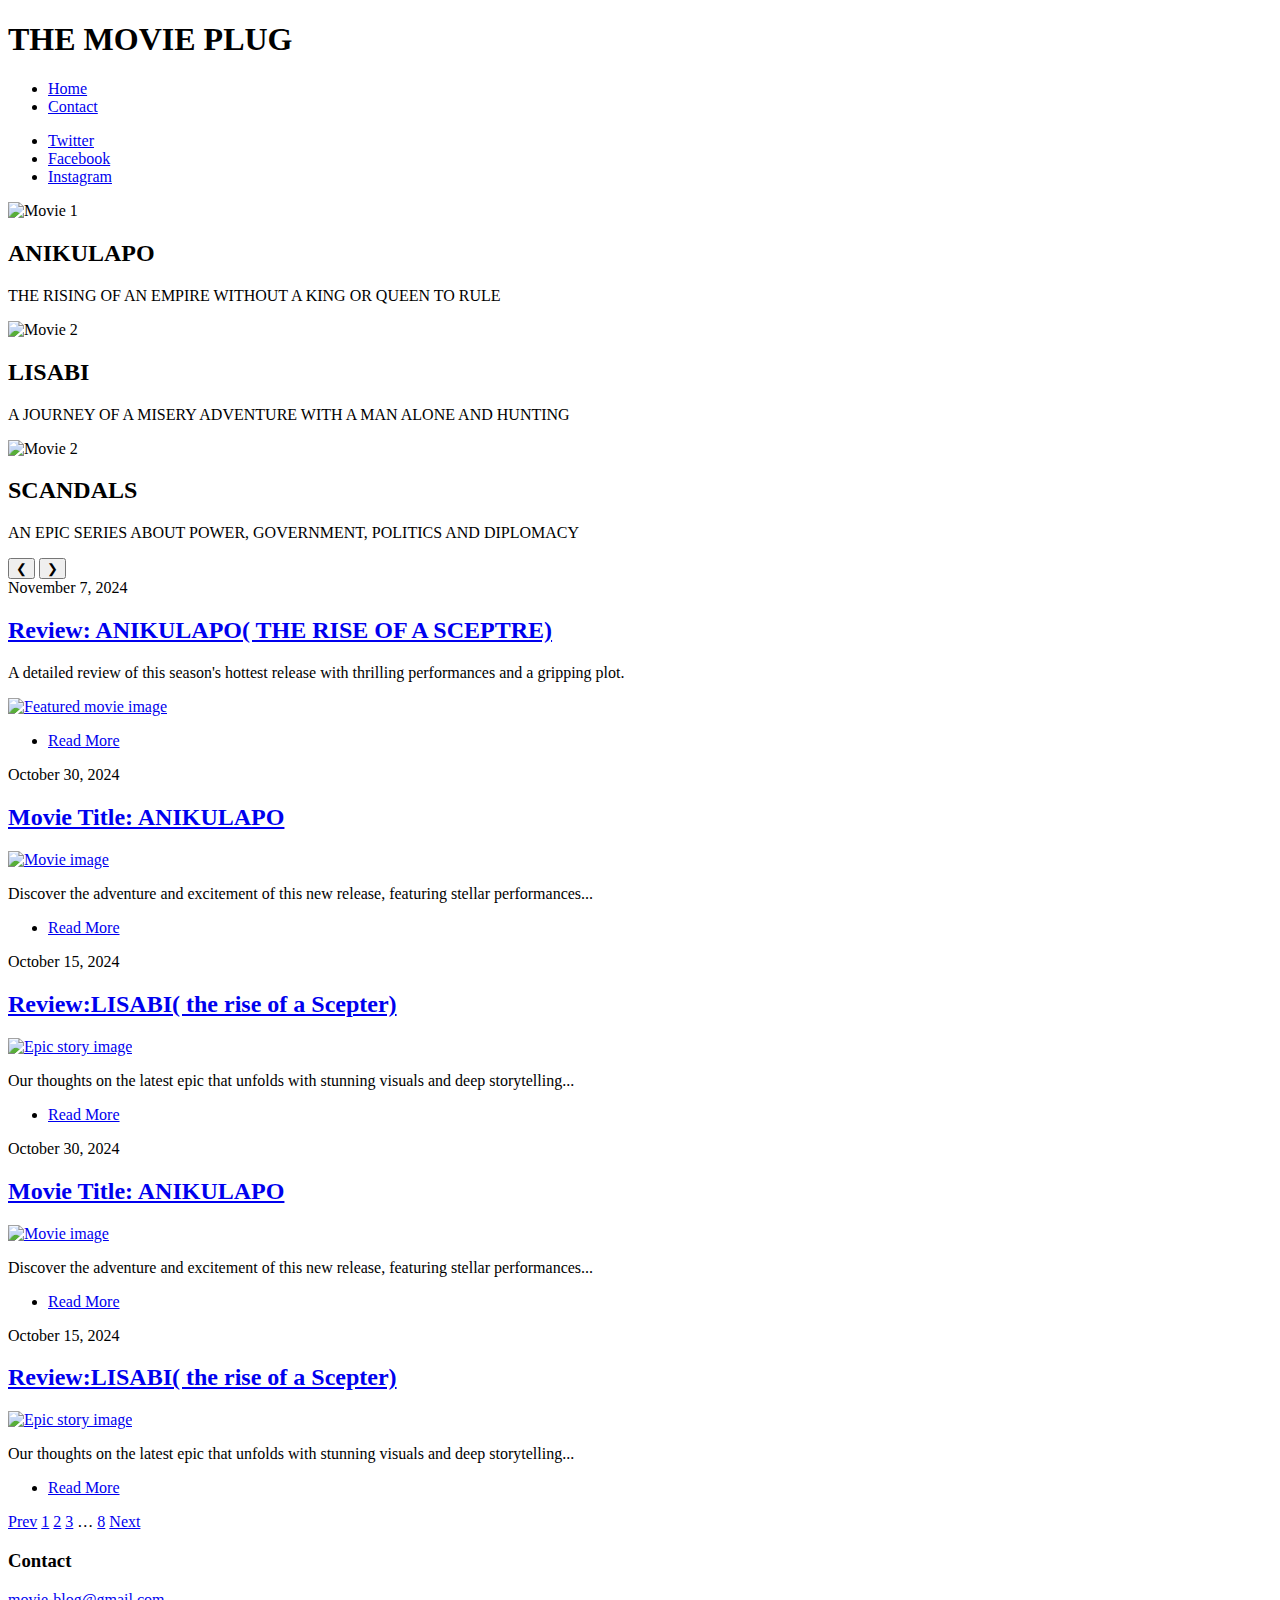
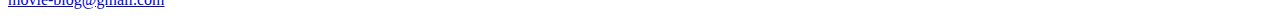
==== commit c9218cbd: "new additions" ====
--- a/index.html
+++ b/index.html
@@ -4,8 +4,8 @@
     <title>My Movie Blog</title>
     <meta charset="utf-8" />
     <meta name="viewport" content="width=device-width, initial-scale=1, user-scalable=no" />
-    <link rel="stylesheet" href="/movie-website/assets/css/main.css" />
-    <noscript><link rel="stylesheet" href="/movie-website/assets/css/noscript.css" /></noscript>
+    <link rel="stylesheet" href="assets/css/main.css" />
+    <noscript><link rel="stylesheet" href="assets/css/noscript.css" /></noscript>
 </head>
 <body class="is-preload">
     <!-- Wrapper -->
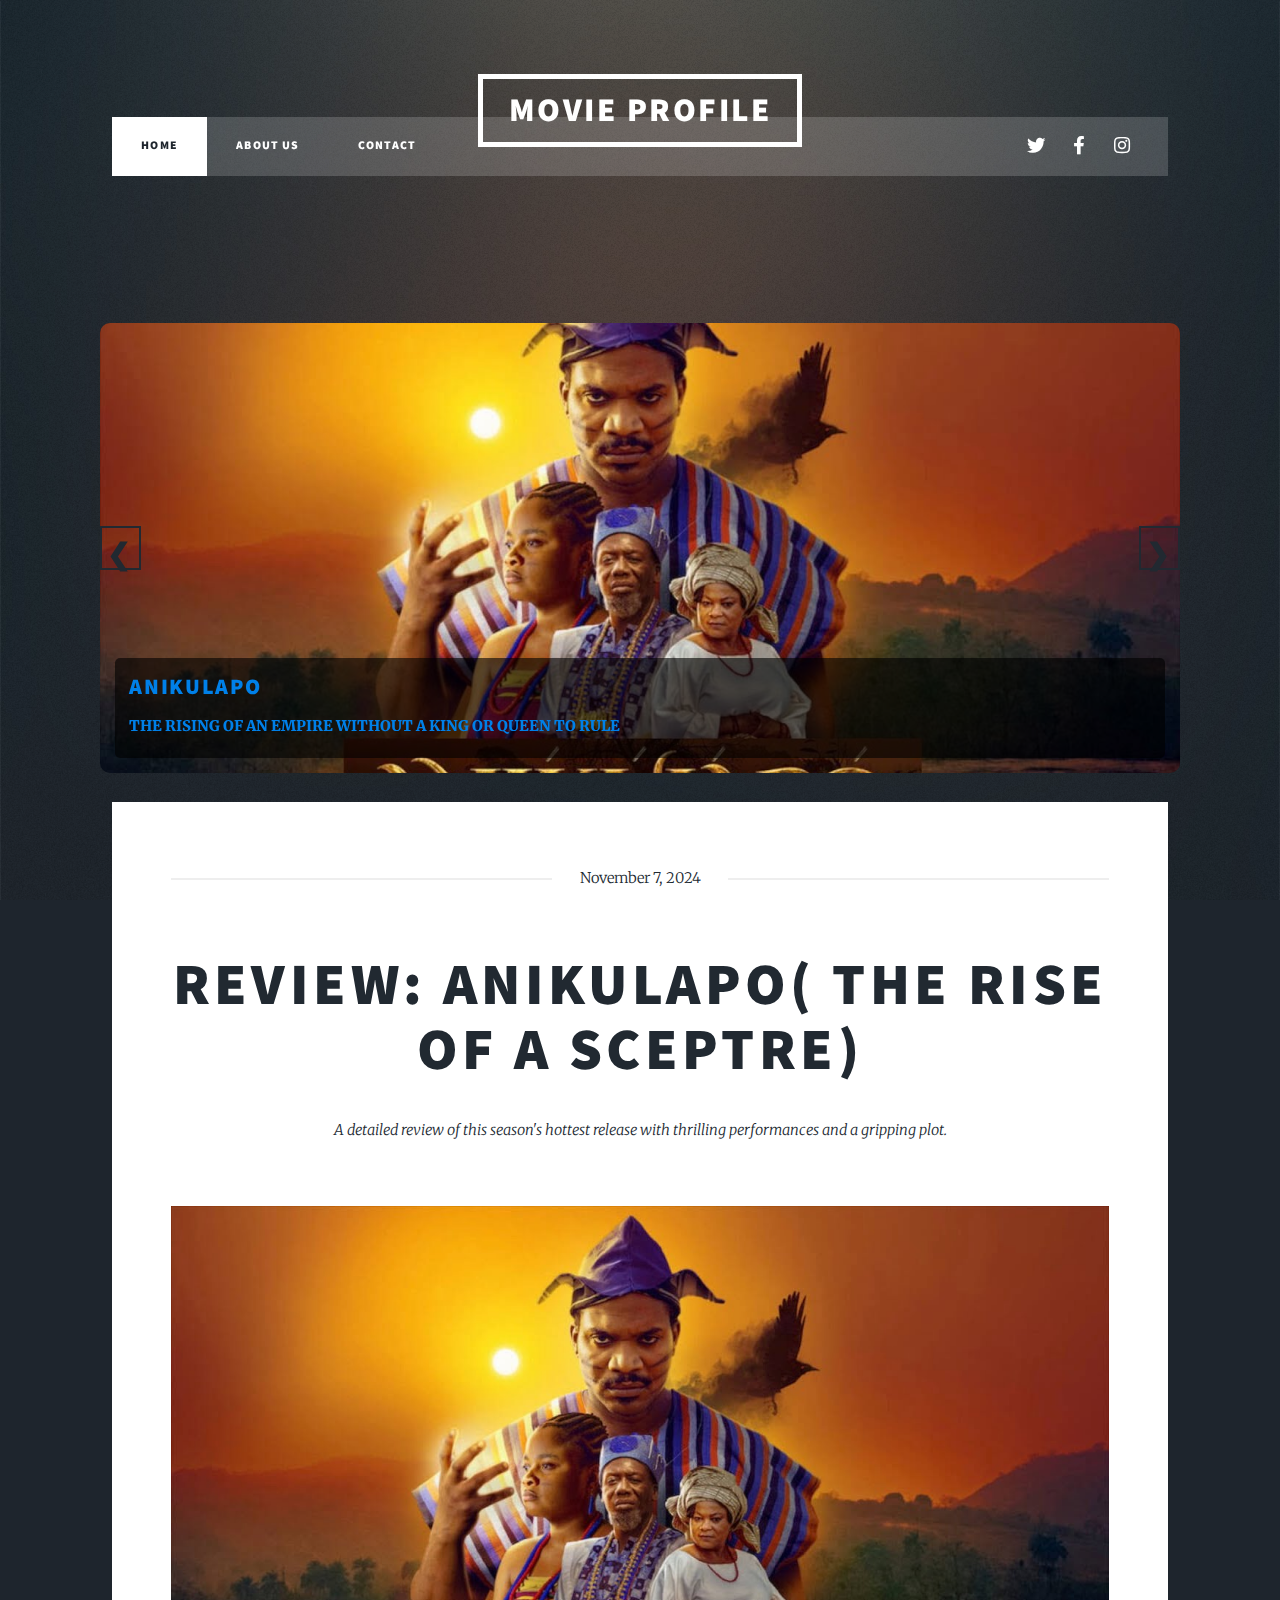
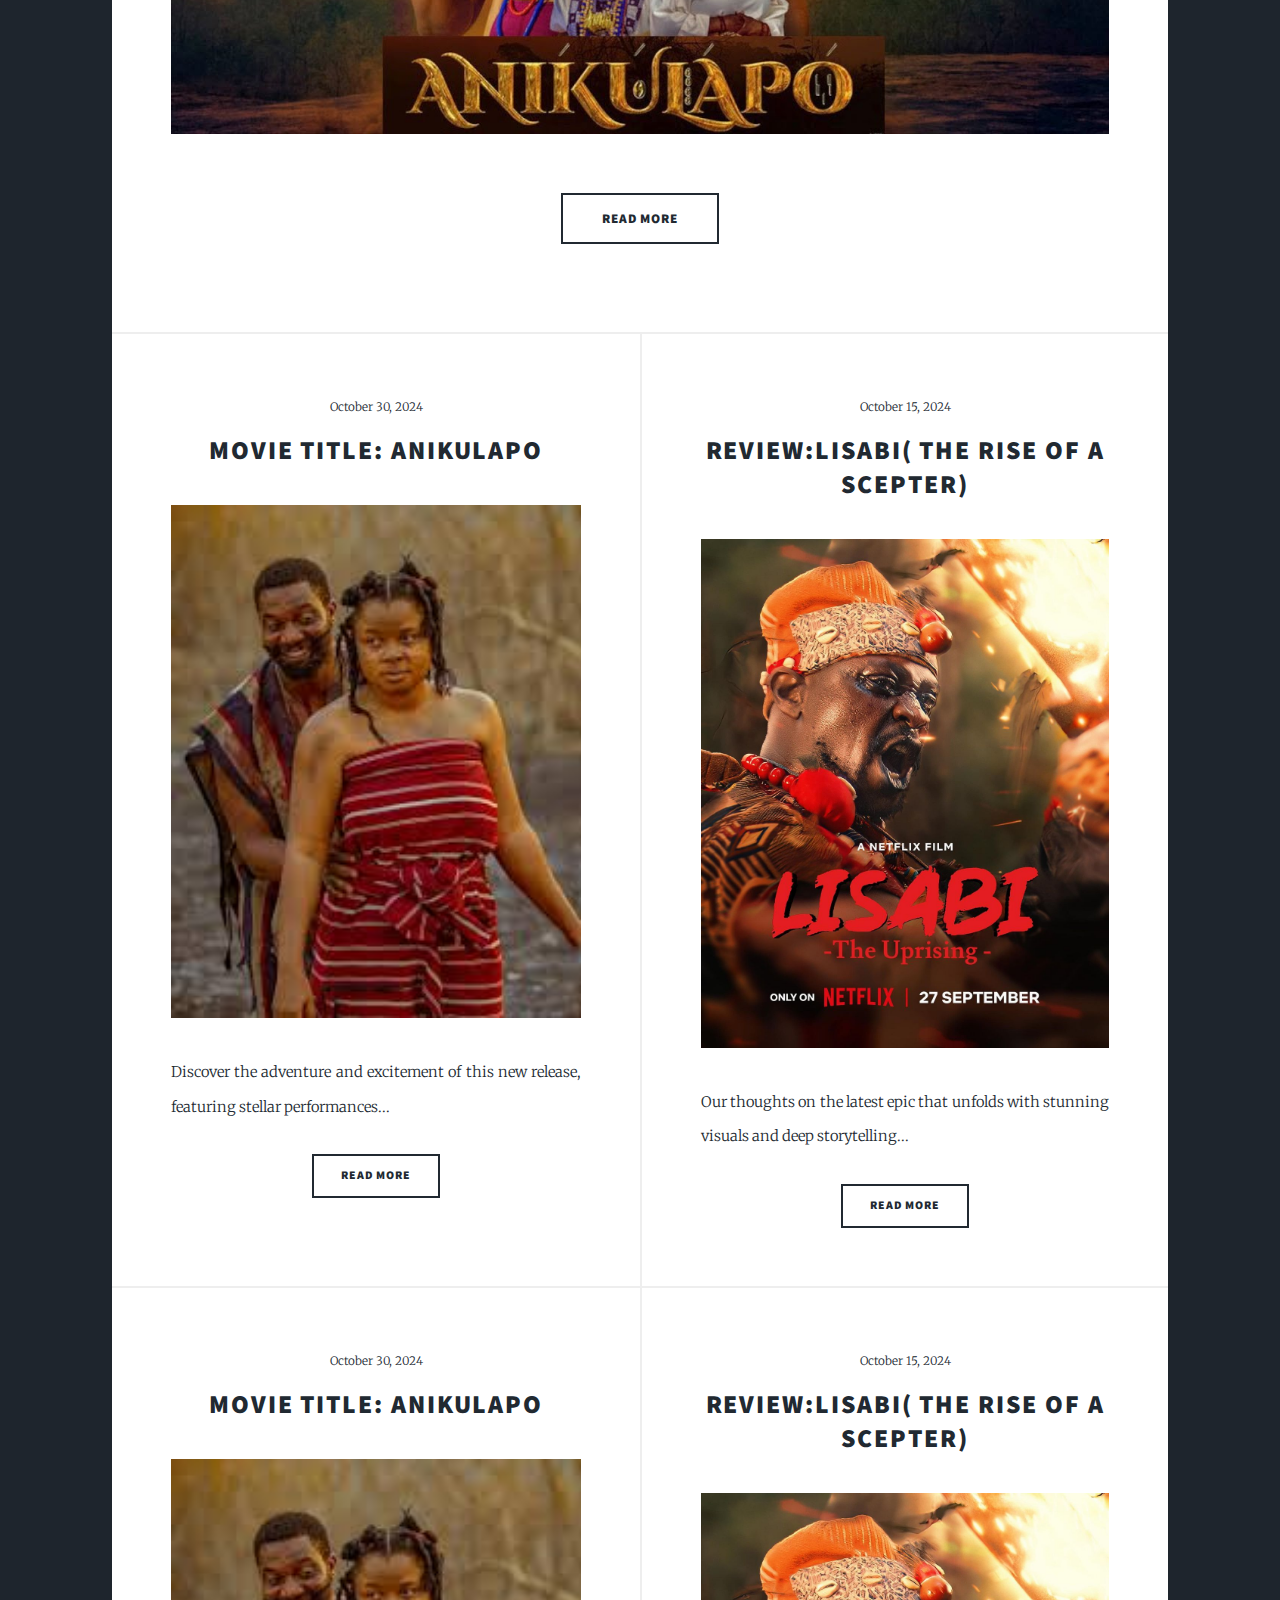
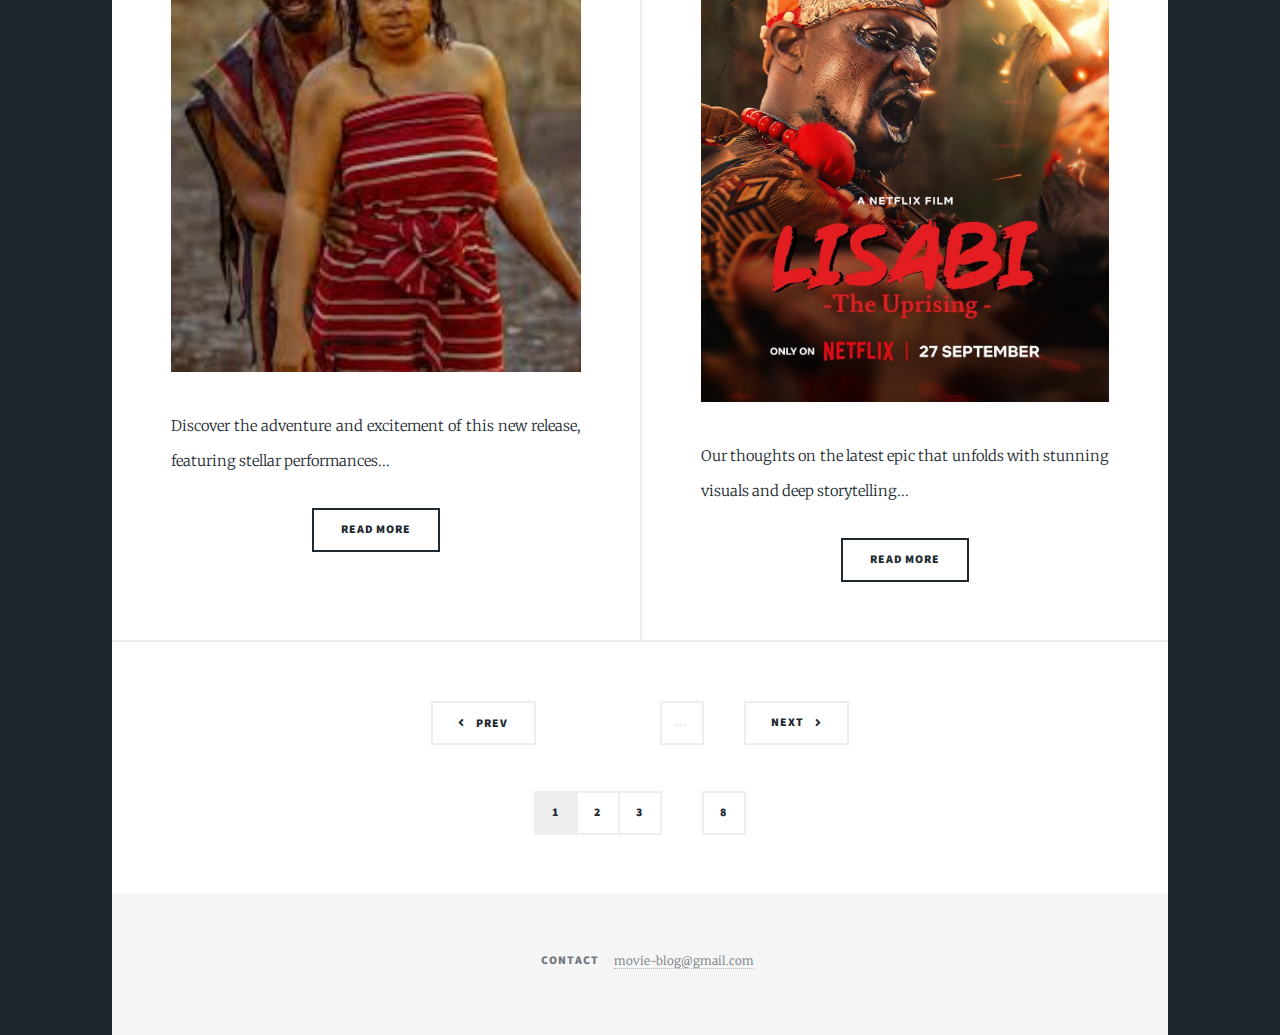
==== commit b95c74e5: "new additions" ====
--- a/index.html
+++ b/index.html
@@ -1,7 +1,7 @@
 <!DOCTYPE HTML>
 <html>
 <head>
-    <title>My Movie Blog</title>
+    <title>Movie Profile</title>
     <meta charset="utf-8" />
     <meta name="viewport" content="width=device-width, initial-scale=1, user-scalable=no" />
     <link rel="stylesheet" href="assets/css/main.css" />
@@ -12,10 +12,11 @@
     <div id="wrapper" class="fade-in">
         <!-- Header -->
         <header id="header">
-            <h1 class="logo">THE MOVIE PLUG</h1>
+            <h1 class="logo">MOVIE PROFILE</h1>
             <nav id="nav">
                 <ul class="links">
                     <li class="active"><a href="index.html">Home</a></li>
+                    <li><a href="about.html">About Us</a></li>
                     <!-- <li><a href="about.html">About Us</a></li> -->
                     <li><a href="contact.html">Contact</a></li>
                 </ul>
--- a/assets/css/main.css
+++ b/assets/css/main.css
@@ -0,0 +1,5035 @@
+@import url(fontawesome-all.min.css);
+@import url("https://fonts.googleapis.com/css?family=Merriweather:300,700,300italic,700italic|Source+Sans+Pro:900");
+
+
+
+html,
+body,
+div,
+span,
+applet,
+object,
+iframe,
+h1,
+h2,
+h3,
+h4,
+h5,
+h6,
+p,
+blockquote,
+pre,
+a,
+abbr,
+acronym,
+address,
+big,
+cite,
+code,
+del,
+dfn,
+em,
+img,
+ins,
+kbd,
+q,
+s,
+samp,
+small,
+strike,
+strong,
+sub,
+sup,
+tt,
+var,
+b,
+u,
+i,
+center,
+dl,
+dt,
+dd,
+ol,
+ul,
+li,
+fieldset,
+form,
+label,
+legend,
+table,
+caption,
+tbody,
+tfoot,
+thead,
+tr,
+th,
+td,
+article,
+aside,
+canvas,
+details,
+embed,
+figure,
+figcaption,
+footer,
+header,
+hgroup,
+menu,
+nav,
+output,
+ruby,
+section,
+summary,
+time,
+mark,
+audio,
+video {
+	margin: 0;
+	padding: 0;
+	border: 0;
+	font-size: 100%;
+	font: inherit;
+	vertical-align: baseline;
+}
+
+article,
+aside,
+details,
+figcaption,
+figure,
+footer,
+header,
+hgroup,
+menu,
+nav,
+section {
+	display: block;
+}
+
+body {
+	line-height: 1;
+}
+
+ol,
+ul {
+	list-style: none;
+}
+
+blockquote,
+q {
+	quotes: none;
+}
+
+blockquote:before,
+blockquote:after,
+q:before,
+q:after {
+	content: '';
+	content: none;
+}
+
+table {
+	border-collapse: collapse;
+	border-spacing: 0;
+}
+
+body {
+	-webkit-text-size-adjust: none;
+}
+
+mark {
+	background-color: transparent;
+	color: inherit;
+}
+
+input::-moz-focus-inner {
+	border: 0;
+	padding: 0;
+}
+
+input,
+select,
+textarea {
+	-moz-appearance: none;
+	-webkit-appearance: none;
+	-ms-appearance: none;
+	appearance: none;
+}
+
+/* Basic */
+
+@-ms-viewport {
+	width: device-width;
+}
+
+/* body {
+		-ms-overflow-style: scrollbar;
+	} */
+
+@media screen and (max-width: 480px) {
+
+	html,
+	body {
+	max-width: 1080px !important;
+	}
+
+}
+
+html {
+	box-sizing: border-box;
+}
+
+*,
+*:before,
+*:after {
+	box-sizing: inherit;
+}
+
+body {
+	background-color: #1e252d;
+}
+
+body.is-preload *,
+body.is-preload *:before,
+body.is-preload *:after {
+	-moz-animation: none !important;
+	-webkit-animation: none !important;
+	-ms-animation: none !important;
+	animation: none !important;
+	-moz-transition: none !important;
+	-webkit-transition: none !important;
+	-ms-transition: none !important;
+	transition: none !important;
+}
+
+/* Type */
+
+html {
+	font-size: 16pt;
+}
+
+@media screen and (max-width: 1680px) {
+
+	html {
+		font-size: 12pt;
+	}
+
+}
+
+@media screen and (max-width: 1280px) {
+
+	html {
+		font-size: 11pt;
+	}
+
+}
+
+@media screen and (max-width: 360px) {
+
+	html {
+		font-size: 10pt;
+	}
+
+}
+
+body {
+	color: #212931;
+}
+
+body,
+input,
+select,
+textarea {
+	font-family: "Merriweather", Georgia, serif;
+	font-weight: 300;
+	font-size: 1rem;
+	line-height: 2.375;
+}
+
+a {
+	-moz-transition: color 0.2s ease-in-out, background-color 0.2s ease-in-out, border-color 0.2s ease-in-out, box-shadow 0.2s ease-in-out;
+	-webkit-transition: color 0.2s ease-in-out, background-color 0.2s ease-in-out, border-color 0.2s ease-in-out, box-shadow 0.2s ease-in-out;
+	-ms-transition: color 0.2s ease-in-out, background-color 0.2s ease-in-out, border-color 0.2s ease-in-out, box-shadow 0.2s ease-in-out;
+	transition: color 0.2s ease-in-out, background-color 0.2s ease-in-out, border-color 0.2s ease-in-out, box-shadow 0.2s ease-in-out;
+	border-bottom: dotted 1px;
+	text-decoration: none;
+}
+
+a:hover {
+	border-bottom-color: transparent;
+}
+strong,
+b {
+	font-weight: 600;
+}
+
+em,
+i {
+	font-style: italic;
+}
+
+p {
+	text-align: justify;
+	margin: 0 0 2rem 0;
+}
+
+h1,
+h2,
+h3,
+h4,
+h5,
+h6 {
+	font-family: "Source Sans Pro", Helvetica, sans-serif;
+	font-weight: 900;
+	line-height: 1.5;
+	letter-spacing: 0.075em;
+	text-transform: uppercase;
+	margin: 0 0 1rem 0;
+}
+
+h1 a,
+h2 a,
+h3 a,
+h4 a,
+h5 a,
+h6 a {
+	border-bottom: 0;
+	color: inherit;
+	text-decoration: none;
+}
+
+h1 {
+	font-size: 4rem;
+	line-height: 1.1;
+	margin: 0 0 2rem 0;
+}
+
+h2 {
+	font-size: 1.75rem;
+	line-height: 1.3;
+	margin: 0 0 1.5rem 0;
+}
+
+h3 {
+	font-size: 1.25rem;
+	margin: 0 0 1.5rem 0;
+}
+
+h4 {
+	font-size: 1rem;
+}
+
+h5 {
+	font-size: 0.9rem;
+}
+
+h6 {
+	font-size: 0.8rem;
+}
+
+sub {
+	font-size: 0.8rem;
+	position: relative;
+	top: 0.5rem;
+}
+
+sup {
+	font-size: 0.8rem;
+	position: relative;
+	top: -0.5rem;
+}
+
+blockquote {
+	border-left: solid 4px;
+	font-style: italic;
+	margin: 0 0 2rem 0;
+	padding: 0.5rem 0 0.5rem 2rem;
+}
+
+code {
+	border: solid 2px;
+	font-family: "Courier New", monospace;
+	font-size: 0.9rem;
+	margin: 0 0.25rem;
+	padding: 0.25rem 0.65rem;
+}
+
+pre {
+	-webkit-overflow-scrolling: touch;
+	font-family: "Courier New", monospace;
+	font-size: 0.9rem;
+	margin: 0 0 2rem 0;
+}
+
+pre code {
+	display: block;
+	line-height: 1.75;
+	padding: 1rem 1.5rem;
+	overflow-x: auto;
+}
+
+hr {
+	border: 0;
+	border-bottom: solid 2px;
+	margin: 3rem 0;
+}
+
+hr.major {
+	margin: 5rem 0;
+}
+
+.align-left {
+	text-align: left;
+}
+
+.align-center {
+	text-align: center;
+}
+
+.align-right {
+	text-align: right;
+}
+
+input,
+select,
+textarea {
+	color: #212931;
+}
+
+a {
+	color: #212931;
+	border-bottom-color: rgba(33, 41, 49, 0.5);
+}
+
+a:hover {
+	border-bottom-color: transparent;
+	color: #18bfef !important;
+}
+
+strong,
+b {
+	color: #212931;
+}
+
+h1,
+h2,
+h3,
+h4,
+h5,
+h6 {
+	color: #212931;
+}
+
+blockquote {
+	border-left-color: #eeeeee;
+}
+
+code {
+	background: rgba(220, 220, 220, 0.25);
+	border-color: #eeeeee;
+}
+
+hr {
+	border-bottom-color: #eeeeee;
+}
+
+/* Row */
+
+.row {
+	display: flex;
+	flex-wrap: wrap;
+	box-sizing: border-box;
+	align-items: stretch;
+}
+
+.row>* {
+	box-sizing: border-box;
+}
+
+.row.gtr-uniform>*> :last-child {
+	margin-bottom: 0;
+}
+
+.row.aln-left {
+	justify-content: flex-start;
+}
+
+.row.aln-center {
+	justify-content: center;
+}
+
+.row.aln-right {
+	justify-content: flex-end;
+}
+
+.row.aln-top {
+	align-items: flex-start;
+}
+
+.row.aln-middle {
+	align-items: center;
+}
+
+.row.aln-bottom {
+	align-items: flex-end;
+}
+
+.row>.imp {
+	order: -1;
+}
+
+.row>.col-1 {
+	width: 8.33333%;
+}
+
+.row>.off-1 {
+	margin-left: 8.33333%;
+}
+
+.row>.col-2 {
+	width: 16.66667%;
+}
+
+.row>.off-2 {
+	margin-left: 16.66667%;
+}
+
+.row>.col-3 {
+	width: 25%;
+}
+
+.row>.off-3 {
+	margin-left: 25%;
+}
+
+.row>.col-4 {
+	width: 33.33333%;
+}
+
+.row>.off-4 {
+	margin-left: 33.33333%;
+}
+
+.row>.col-5 {
+	width: 41.66667%;
+}
+
+.row>.off-5 {
+	margin-left: 41.66667%;
+}
+
+.row>.col-6 {
+	width: 50%;
+}
+
+.row>.off-6 {
+	margin-left: 50%;
+}
+
+.row>.col-7 {
+	width: 58.33333%;
+}
+
+.row>.off-7 {
+	margin-left: 58.33333%;
+}
+
+.row>.col-8 {
+	width: 66.66667%;
+}
+
+.row>.off-8 {
+	margin-left: 66.66667%;
+}
+
+.row>.col-9 {
+	width: 75%;
+}
+
+.row>.off-9 {
+	margin-left: 75%;
+}
+
+.row>.col-10 {
+	width: 83.33333%;
+}
+
+.row>.off-10 {
+	margin-left: 83.33333%;
+}
+
+.row>.col-11 {
+	width: 91.66667%;
+}
+
+.row>.off-11 {
+	margin-left: 91.66667%;
+}
+
+.row>.col-12 {
+	width: 100%;
+}
+
+.row>.off-12 {
+	margin-left: 100%;
+}
+
+.row.gtr-0 {
+	margin-top: 0;
+	margin-left: 0rem;
+}
+
+.row.gtr-0>* {
+	padding: 0 0 0 0rem;
+}
+
+.row.gtr-0.gtr-uniform {
+	margin-top: 0rem;
+}
+
+.row.gtr-0.gtr-uniform>* {
+	padding-top: 0rem;
+}
+
+.row.gtr-25 {
+	margin-top: 0;
+	margin-left: -0.375rem;
+}
+
+.row.gtr-25>* {
+	padding: 0 0 0 0.375rem;
+}
+
+.row.gtr-25.gtr-uniform {
+	margin-top: -0.375rem;
+}
+
+.row.gtr-25.gtr-uniform>* {
+	padding-top: 0.375rem;
+}
+
+.row.gtr-50 {
+	margin-top: 0;
+	margin-left: -0.75rem;
+}
+
+.row.gtr-50>* {
+	padding: 0 0 0 0.75rem;
+}
+
+.row.gtr-50.gtr-uniform {
+	margin-top: -0.75rem;
+}
+
+.row.gtr-50.gtr-uniform>* {
+	padding-top: 0.75rem;
+}
+
+.row {
+	margin-top: 0;
+	margin-left: -1.5rem;
+}
+
+.row>* {
+	padding: 0 0 0 1.5rem;
+}
+
+.row.gtr-uniform {
+	margin-top: -1.5rem;
+}
+
+.row.gtr-uniform>* {
+	padding-top: 1.5rem;
+}
+
+.row.gtr-150 {
+	margin-top: 0;
+	margin-left: -2.25rem;
+}
+
+.row.gtr-150>* {
+	padding: 0 0 0 2.25rem;
+}
+
+.row.gtr-150.gtr-uniform {
+	margin-top: -2.25rem;
+}
+
+.row.gtr-150.gtr-uniform>* {
+	padding-top: 2.25rem;
+}
+
+.row.gtr-200 {
+	margin-top: 0;
+	margin-left: -3rem;
+}
+
+.row.gtr-200>* {
+	padding: 0 0 0 3rem;
+}
+
+.row.gtr-200.gtr-uniform {
+	margin-top: -3rem;
+}
+
+.row.gtr-200.gtr-uniform>* {
+	padding-top: 3rem;
+}
+
+@media screen and (max-width: 1680px) {
+
+	.row {
+		display: flex;
+		flex-wrap: wrap;
+		box-sizing: border-box;
+		align-items: stretch;
+	}
+
+	.row>* {
+		box-sizing: border-box;
+	}
+
+	.row.gtr-uniform>*> :last-child {
+		margin-bottom: 0;
+	}
+
+	.row.aln-left {
+		justify-content: flex-start;
+	}
+
+	.row.aln-center {
+		justify-content: center;
+	}
+
+
+
+	.row.aln-right {
+		justify-content: flex-end;
+	}
+
+	.row.aln-top {
+		align-items: flex-start;
+	}
+
+	.row.aln-middle {
+		align-items: center;
+	}
+
+	.row.aln-bottom {
+		align-items: flex-end;
+	}
+
+	.row>.imp-xlarge {
+		order: -1;
+	}
+
+	.row>.col-1-xlarge {
+		width: 8.33333%;
+	}
+
+	.row>.off-1-xlarge {
+		margin-left: 8.33333%;
+	}
+
+	.row>.col-2-xlarge {
+		width: 16.66667%;
+	}
+
+	.row>.off-2-xlarge {
+		margin-left: 16.66667%;
+	}
+
+	.row>.col-3-xlarge {
+		width: 25%;
+	}
+
+	.row>.off-3-xlarge {
+		margin-left: 25%;
+	}
+
+	.row>.col-4-xlarge {
+		width: 33.33333%;
+	}
+
+	.row>.off-4-xlarge {
+		margin-left: 33.33333%;
+	}
+
+	.row>.col-5-xlarge {
+		width: 41.66667%;
+	}
+
+	.row>.off-5-xlarge {
+		margin-left: 41.66667%;
+	}
+
+	.row>.col-6-xlarge {
+		width: 50%;
+	}
+
+	.row>.off-6-xlarge {
+		margin-left: 50%;
+	}
+
+	.row>.col-7-xlarge {
+		width: 58.33333%;
+	}
+
+	.row>.off-7-xlarge {
+		margin-left: 58.33333%;
+	}
+
+	.row>.col-8-xlarge {
+		width: 66.66667%;
+	}
+
+	.row>.off-8-xlarge {
+		margin-left: 66.66667%;
+	}
+
+	.row>.col-9-xlarge {
+		width: 75%;
+	}
+
+	.row>.off-9-xlarge {
+		margin-left: 75%;
+	}
+
+	.row>.col-10-xlarge {
+		width: 83.33333%;
+	}
+
+	.row>.off-10-xlarge {
+		margin-left: 83.33333%;
+	}
+
+	.row>.col-11-xlarge {
+		width: 91.66667%;
+	}
+
+	.row>.off-11-xlarge {
+		margin-left: 91.66667%;
+	}
+
+	.row>.col-12-xlarge {
+		width: 100%;
+	}
+
+	.row>.off-12-xlarge {
+		margin-left: 100%;
+	}
+
+	.row.gtr-0 {
+		margin-top: 0;
+		margin-left: 0rem;
+	}
+
+	.row.gtr-0>* {
+		padding: 0 0 0 0rem;
+	}
+
+	.row.gtr-0.gtr-uniform {
+		margin-top: 0rem;
+	}
+
+	.row.gtr-0.gtr-uniform>* {
+		padding-top: 0rem;
+	}
+
+	.row.gtr-25 {
+		margin-top: 0;
+		margin-left: -0.375rem;
+	}
+
+	.row.gtr-25>* {
+		padding: 0 0 0 0.375rem;
+	}
+
+	.row.gtr-25.gtr-uniform {
+		margin-top: -0.375rem;
+	}
+
+	.row.gtr-25.gtr-uniform>* {
+		padding-top: 0.375rem;
+	}
+
+	.row.gtr-50 {
+		margin-top: 0;
+		margin-left: -0.75rem;
+	}
+
+	.row.gtr-50>* {
+		padding: 0 0 0 0.75rem;
+	}
+
+	.row.gtr-50.gtr-uniform {
+		margin-top: -0.75rem;
+	}
+
+	.row.gtr-50.gtr-uniform>* {
+		padding-top: 0.75rem;
+	}
+
+	.row {
+		margin-top: 0;
+		margin-left: -1.5rem;
+	}
+
+	.row>* {
+		padding: 0 0 0 1.5rem;
+	}
+
+	.row.gtr-uniform {
+		margin-top: -1.5rem;
+	}
+
+	.row.gtr-uniform>* {
+		padding-top: 1.5rem;
+	}
+
+	.row.gtr-150 {
+		margin-top: 0;
+		margin-left: -2.25rem;
+	}
+
+	.row.gtr-150>* {
+		padding: 0 0 0 2.25rem;
+	}
+
+	.row.gtr-150.gtr-uniform {
+		margin-top: -2.25rem;
+	}
+
+	.row.gtr-150.gtr-uniform>* {
+		padding-top: 2.25rem;
+	}
+
+	.row.gtr-200 {
+		margin-top: 0;
+		margin-left: -3rem;
+	}
+
+	.row.gtr-200>* {
+		padding: 0 0 0 3rem;
+	}
+
+	.row.gtr-200.gtr-uniform {
+		margin-top: -3rem;
+	}
+
+	.row.gtr-200.gtr-uniform>* {
+		padding-top: 3rem;
+	}
+
+}
+
+@media screen and (max-width: 1280px) {
+
+	.row {
+		display: flex;
+		flex-wrap: wrap;
+		box-sizing: border-box;
+		align-items: stretch;
+	}
+
+	.row>* {
+		box-sizing: border-box;
+	}
+
+	.row.gtr-uniform>*> :last-child {
+		margin-bottom: 0;
+	}
+
+	.row.aln-left {
+		justify-content: flex-start;
+	}
+
+	.row.aln-center {
+		justify-content: center;
+	}
+
+	.row.aln-right {
+		justify-content: flex-end;
+	}
+
+	.row.aln-top {
+		align-items: flex-start;
+	}
+
+	.row.aln-middle {
+		align-items: center;
+	}
+
+	.row.aln-bottom {
+		align-items: flex-end;
+	}
+
+	.row>.imp-large {
+		order: -1;
+	}
+
+	.row>.col-1-large {
+		width: 8.33333%;
+	}
+
+	.row>.off-1-large {
+		margin-left: 8.33333%;
+	}
+
+	.row>.col-2-large {
+		width: 16.66667%;
+	}
+
+	.row>.off-2-large {
+		margin-left: 16.66667%;
+	}
+
+	.row>.col-3-large {
+		width: 25%;
+	}
+
+	.row>.off-3-large {
+		margin-left: 25%;
+	}
+
+	.row>.col-4-large {
+		width: 33.33333%;
+	}
+
+	.row>.off-4-large {
+		margin-left: 33.33333%;
+	}
+
+	.row>.col-5-large {
+		width: 41.66667%;
+	}
+
+	.row>.off-5-large {
+		margin-left: 41.66667%;
+	}
+
+	.row>.col-6-large {
+		width: 50%;
+	}
+
+	.row>.off-6-large {
+		margin-left: 50%;
+	}
+
+	.row>.col-7-large {
+		width: 58.33333%;
+	}
+
+	.row>.off-7-large {
+		margin-left: 58.33333%;
+	}
+
+	.row>.col-8-large {
+		width: 66.66667%;
+	}
+
+	.row>.off-8-large {
+		margin-left: 66.66667%;
+	}
+
+	.row>.col-9-large {
+		width: 75%;
+	}
+
+	.row>.off-9-large {
+		margin-left: 75%;
+	}
+
+	.row>.col-10-large {
+		width: 83.33333%;
+	}
+
+	.row>.off-10-large {
+		margin-left: 83.33333%;
+	}
+
+	.row>.col-11-large {
+		width: 91.66667%;
+	}
+
+	.row>.off-11-large {
+		margin-left: 91.66667%;
+	}
+
+	.row>.col-12-large {
+		width: 100%;
+	}
+
+	.row>.off-12-large {
+		margin-left: 100%;
+	}
+
+	.row.gtr-0 {
+		margin-top: 0;
+		margin-left: 0rem;
+	}
+
+	.row.gtr-0>* {
+		padding: 0 0 0 0rem;
+	}
+
+	.row.gtr-0.gtr-uniform {
+		margin-top: 0rem;
+	}
+
+	.row.gtr-0.gtr-uniform>* {
+		padding-top: 0rem;
+	}
+
+	.row.gtr-25 {
+		margin-top: 0;
+		margin-left: -0.375rem;
+	}
+
+	.row.gtr-25>* {
+		padding: 0 0 0 0.375rem;
+	}
+
+	.row.gtr-25.gtr-uniform {
+		margin-top: -0.375rem;
+	}
+
+	.row.gtr-25.gtr-uniform>* {
+		padding-top: 0.375rem;
+	}
+
+	.row.gtr-50 {
+		margin-top: 0;
+		margin-left: -0.75rem;
+	}
+
+	.row.gtr-50>* {
+		padding: 0 0 0 0.75rem;
+	}
+
+	.row.gtr-50.gtr-uniform {
+		margin-top: -0.75rem;
+	}
+
+	.row.gtr-50.gtr-uniform>* {
+		padding-top: 0.75rem;
+	}
+
+	.row {
+		margin-top: 0;
+		margin-left: -1.5rem;
+	}
+
+	.row>* {
+		padding: 0 0 0 1.5rem;
+	}
+
+	.row.gtr-uniform {
+		margin-top: -1.5rem;
+	}
+
+	.row.gtr-uniform>* {
+		padding-top: 1.5rem;
+	}
+
+	.row.gtr-150 {
+		margin-top: 0;
+		margin-left: -2.25rem;
+	}
+
+	.row.gtr-150>* {
+		padding: 0 0 0 2.25rem;
+	}
+
+	.row.gtr-150.gtr-uniform {
+		margin-top: -2.25rem;
+	}
+
+	.row.gtr-150.gtr-uniform>* {
+		padding-top: 2.25rem;
+	}
+
+	.row.gtr-200 {
+		margin-top: 0;
+		margin-left: -3rem;
+	}
+
+	.row.gtr-200>* {
+		padding: 0 0 0 3rem;
+	}
+
+	.row.gtr-200.gtr-uniform {
+		margin-top: -3rem;
+	}
+
+	.row.gtr-200.gtr-uniform>* {
+		padding-top: 3rem;
+	}
+
+}
+
+@media screen and (max-width: 980px) {
+
+	.row {
+		display: flex;
+		flex-wrap: wrap;
+		box-sizing: border-box;
+		align-items: stretch;
+	}
+
+	.row>* {
+		box-sizing: border-box;
+	}
+
+	.row.gtr-uniform>*> :last-child {
+		margin-bottom: 0;
+	}
+
+	.row.aln-left {
+		justify-content: flex-start;
+	}
+
+	.row.aln-center {
+		justify-content: center;
+	}
+
+	.row.aln-right {
+		justify-content: flex-end;
+	}
+
+	.row.aln-top {
+		align-items: flex-start;
+	}
+
+	.row.aln-middle {
+		align-items: center;
+	}
+
+	.row.aln-bottom {
+		align-items: flex-end;
+	}
+
+	.row>.imp-medium {
+		order: -1;
+	}
+
+	.row>.col-1-medium {
+		width: 8.33333%;
+	}
+
+	.row>.off-1-medium {
+		margin-left: 8.33333%;
+	}
+
+	.row>.col-2-medium {
+		width: 16.66667%;
+	}
+
+	.row>.off-2-medium {
+		margin-left: 16.66667%;
+	}
+
+	.row>.col-3-medium {
+		width: 25%;
+	}
+
+	.row>.off-3-medium {
+		margin-left: 25%;
+	}
+
+	.row>.col-4-medium {
+		width: 33.33333%;
+	}
+
+	.row>.off-4-medium {
+		margin-left: 33.33333%;
+	}
+
+	.row>.col-5-medium {
+		width: 41.66667%;
+	}
+
+	.row>.off-5-medium {
+		margin-left: 41.66667%;
+	}
+
+	.row>.col-6-medium {
+		width: 50%;
+	}
+
+	.row>.off-6-medium {
+		margin-left: 50%;
+	}
+
+	.row>.col-7-medium {
+		width: 58.33333%;
+	}
+
+	.row>.off-7-medium {
+		margin-left: 58.33333%;
+	}
+
+	.row>.col-8-medium {
+		width: 66.66667%;
+	}
+
+	.row>.off-8-medium {
+		margin-left: 66.66667%;
+	}
+
+	.row>.col-9-medium {
+		width: 75%;
+	}
+
+	.row>.off-9-medium {
+		margin-left: 75%;
+	}
+
+	.row>.col-10-medium {
+		width: 83.33333%;
+	}
+
+	.row>.off-10-medium {
+		margin-left: 83.33333%;
+	}
+
+	.row>.col-11-medium {
+		width: 91.66667%;
+	}
+
+	.row>.off-11-medium {
+		margin-left: 91.66667%;
+	}
+
+	.row>.col-12-medium {
+		width: 100%;
+	}
+
+	.row>.off-12-medium {
+		margin-left: 100%;
+	}
+
+	.row.gtr-0 {
+		margin-top: 0;
+		margin-left: 0rem;
+	}
+
+	.row.gtr-0>* {
+		padding: 0 0 0 0rem;
+	}
+
+	.row.gtr-0.gtr-uniform {
+		margin-top: 0rem;
+	}
+
+	.row.gtr-0.gtr-uniform>* {
+		padding-top: 0rem;
+	}
+
+	.row.gtr-25 {
+		margin-top: 0;
+		margin-left: -0.375rem;
+	}
+
+	.row.gtr-25>* {
+		padding: 0 0 0 0.375rem;
+	}
+
+	.row.gtr-25.gtr-uniform {
+		margin-top: -0.375rem;
+	}
+
+	.row.gtr-25.gtr-uniform>* {
+		padding-top: 0.375rem;
+	}
+
+	.row.gtr-50 {
+		margin-top: 0;
+		margin-left: -0.75rem;
+	}
+
+	.row.gtr-50>* {
+		padding: 0 0 0 0.75rem;
+	}
+
+	.row.gtr-50.gtr-uniform {
+		margin-top: -0.75rem;
+	}
+
+	.row.gtr-50.gtr-uniform>* {
+		padding-top: 0.75rem;
+	}
+
+	.row {
+		margin-top: 0;
+		margin-left: -1.5rem;
+	}
+
+	.row>* {
+		padding: 0 0 0 1.5rem;
+	}
+
+	.row.gtr-uniform {
+		margin-top: -1.5rem;
+	}
+
+	.row.gtr-uniform>* {
+		padding-top: 1.5rem;
+	}
+
+	.row.gtr-150 {
+		margin-top: 0;
+		margin-left: -2.25rem;
+	}
+
+	.row.gtr-150>* {
+		padding: 0 0 0 2.25rem;
+	}
+
+	.row.gtr-150.gtr-uniform {
+		margin-top: -2.25rem;
+	}
+
+	.row.gtr-150.gtr-uniform>* {
+		padding-top: 2.25rem;
+	}
+
+	.row.gtr-200 {
+		margin-top: 0;
+		margin-left: -3rem;
+	}
+
+	.row.gtr-200>* {
+		padding: 0 0 0 3rem;
+	}
+
+	.row.gtr-200.gtr-uniform {
+		margin-top: -3rem;
+	}
+
+	.row.gtr-200.gtr-uniform>* {
+		padding-top: 3rem;
+	}
+
+}
+
+@media screen and (max-width: 736px) {
+
+	.row {
+		display: flex;
+		flex-wrap: wrap;
+		box-sizing: border-box;
+		align-items: stretch;
+	}
+
+	.row>* {
+		box-sizing: border-box;
+	}
+
+	.row.gtr-uniform>*> :last-child {
+		margin-bottom: 0;
+	}
+
+	.row.aln-left {
+		justify-content: flex-start;
+	}
+
+	.row.aln-center {
+		justify-content: center;
+	}
+
+	.row.aln-right {
+		justify-content: flex-end;
+	}
+
+	.row.aln-top {
+		align-items: flex-start;
+	}
+
+	.row.aln-middle {
+		align-items: center;
+	}
+
+	.row.aln-bottom {
+		align-items: flex-end;
+	}
+
+	.row>.imp-small {
+		order: -1;
+	}
+
+	.row>.col-1-small {
+		width: 8.33333%;
+	}
+
+	.row>.off-1-small {
+		margin-left: 8.33333%;
+	}
+
+	.row>.col-2-small {
+		width: 16.66667%;
+	}
+
+	.row>.off-2-small {
+		margin-left: 16.66667%;
+	}
+
+	.row>.col-3-small {
+		width: 25%;
+	}
+
+	.row>.off-3-small {
+		margin-left: 25%;
+	}
+
+	.row>.col-4-small {
+		width: 33.33333%;
+	}
+
+	.row>.off-4-small {
+		margin-left: 33.33333%;
+	}
+
+	.row>.col-5-small {
+		width: 41.66667%;
+	}
+
+	.row>.off-5-small {
+		margin-left: 41.66667%;
+	}
+
+	.row>.col-6-small {
+		width: 50%;
+	}
+
+	.row>.off-6-small {
+		margin-left: 50%;
+	}
+
+	.row>.col-7-small {
+		width: 58.33333%;
+	}
+
+	.row>.off-7-small {
+		margin-left: 58.33333%;
+	}
+
+	.row>.col-8-small {
+		width: 66.66667%;
+	}
+
+	.row>.off-8-small {
+		margin-left: 66.66667%;
+	}
+
+	.row>.col-9-small {
+		width: 75%;
+	}
+
+	.row>.off-9-small {
+		margin-left: 75%;
+	}
+
+	.row>.col-10-small {
+		width: 83.33333%;
+	}
+
+	.row>.off-10-small {
+		margin-left: 83.33333%;
+	}
+
+	.row>.col-11-small {
+		width: 91.66667%;
+	}
+
+	.row>.off-11-small {
+		margin-left: 91.66667%;
+	}
+
+	.row>.col-12-small {
+		width: 100%;
+	}
+
+	.row>.off-12-small {
+		margin-left: 100%;
+	}
+
+	.row.gtr-0 {
+		margin-top: 0;
+		margin-left: 0rem;
+	}
+
+	.row.gtr-0>* {
+		padding: 0 0 0 0rem;
+	}
+
+	.row.gtr-0.gtr-uniform {
+		margin-top: 0rem;
+	}
+
+	.row.gtr-0.gtr-uniform>* {
+		padding-top: 0rem;
+	}
+
+	.row.gtr-25 {
+		margin-top: 0;
+		margin-left: -0.375rem;
+	}
+
+	.row.gtr-25>* {
+		padding: 0 0 0 0.375rem;
+	}
+
+	.row.gtr-25.gtr-uniform {
+		margin-top: -0.375rem;
+	}
+
+	.row.gtr-25.gtr-uniform>* {
+		padding-top: 0.375rem;
+	}
+
+	.row.gtr-50 {
+		margin-top: 0;
+		margin-left: -0.75rem;
+	}
+
+	.row.gtr-50>* {
+		padding: 0 0 0 0.75rem;
+	}
+
+	.row.gtr-50.gtr-uniform {
+		margin-top: -0.75rem;
+	}
+
+	.row.gtr-50.gtr-uniform>* {
+		padding-top: 0.75rem;
+	}
+
+	.row {
+		margin-top: 0;
+		margin-left: -1.5rem;
+	}
+
+	.row>* {
+		padding: 0 0 0 1.5rem;
+	}
+
+	.row.gtr-uniform {
+		margin-top: -1.5rem;
+	}
+
+	.row.gtr-uniform>* {
+		padding-top: 1.5rem;
+	}
+
+	.row.gtr-150 {
+		margin-top: 0;
+		margin-left: -2.25rem;
+	}
+
+	.row.gtr-150>* {
+		padding: 0 0 0 2.25rem;
+	}
+
+	.row.gtr-150.gtr-uniform {
+		margin-top: -2.25rem;
+	}
+
+	.row.gtr-150.gtr-uniform>* {
+		padding-top: 2.25rem;
+	}
+
+	.row.gtr-200 {
+		margin-top: 0;
+		margin-left: -3rem;
+	}
+
+	.row.gtr-200>* {
+		padding: 0 0 0 3rem;
+	}
+
+	.row.gtr-200.gtr-uniform {
+		margin-top: -3rem;
+	}
+
+	.row.gtr-200.gtr-uniform>* {
+		padding-top: 3rem;
+	}
+
+}
+
+@media screen and (max-width: 480px) {
+
+	.row {
+		display: flex;
+		flex-wrap: wrap;
+		box-sizing: border-box;
+		align-items: stretch;
+	}
+
+	.row>* {
+		box-sizing: border-box;
+	}
+
+	.row.gtr-uniform>*> :last-child {
+		margin-bottom: 0;
+	}
+
+	.row.aln-left {
+		justify-content: flex-start;
+	}
+
+	.row.aln-center {
+		justify-content: center;
+	}
+
+	.row.aln-right {
+		justify-content: flex-end;
+	}
+
+	.row.aln-top {
+		align-items: flex-start;
+	}
+
+	.row.aln-middle {
+		align-items: center;
+	}
+
+	.row.aln-bottom {
+		align-items: flex-end;
+	}
+
+	.row>.imp-xsmall {
+		order: -1;
+	}
+
+	.row>.col-1-xsmall {
+		width: 8.33333%;
+	}
+
+	.row>.off-1-xsmall {
+		margin-left: 8.33333%;
+	}
+
+	.row>.col-2-xsmall {
+		width: 16.66667%;
+	}
+
+	.row>.off-2-xsmall {
+		margin-left: 16.66667%;
+	}
+
+	.row>.col-3-xsmall {
+		width: 25%;
+	}
+
+	.row>.off-3-xsmall {
+		margin-left: 25%;
+	}
+
+	.row>.col-4-xsmall {
+		width: 33.33333%;
+	}
+
+	.row>.off-4-xsmall {
+		margin-left: 33.33333%;
+	}
+
+	.row>.col-5-xsmall {
+		width: 41.66667%;
+	}
+
+	.row>.off-5-xsmall {
+		margin-left: 41.66667%;
+	}
+
+	.row>.col-6-xsmall {
+		width: 50%;
+	}
+
+	.row>.off-6-xsmall {
+		margin-left: 50%;
+	}
+
+	.row>.col-7-xsmall {
+		width: 58.33333%;
+	}
+
+	.row>.off-7-xsmall {
+		margin-left: 58.33333%;
+	}
+
+	.row>.col-8-xsmall {
+		width: 66.66667%;
+	}
+
+	.row>.off-8-xsmall {
+		margin-left: 66.66667%;
+	}
+
+	.row>.col-9-xsmall {
+		width: 75%;
+	}
+
+	.row>.off-9-xsmall {
+		margin-left: 75%;
+	}
+
+	.row>.col-10-xsmall {
+		width: 83.33333%;
+	}
+
+	.row>.off-10-xsmall {
+		margin-left: 83.33333%;
+	}
+
+	.row>.col-11-xsmall {
+		width: 91.66667%;
+	}
+
+	.row>.off-11-xsmall {
+		margin-left: 91.66667%;
+	}
+
+	.row>.col-12-xsmall {
+		width: 100%;
+	}
+
+	.row>.off-12-xsmall {
+		margin-left: 100%;
+	}
+
+	.row.gtr-0 {
+		margin-top: 0;
+		margin-left: 0rem;
+	}
+
+	.row.gtr-0>* {
+		padding: 0 0 0 0rem;
+	}
+
+	.row.gtr-0.gtr-uniform {
+		margin-top: 0rem;
+	}
+
+	.row.gtr-0.gtr-uniform>* {
+		padding-top: 0rem;
+	}
+
+	.row.gtr-25 {
+		margin-top: 0;
+		margin-left: -0.375rem;
+	}
+
+	.row.gtr-25>* {
+		padding: 0 0 0 0.375rem;
+	}
+
+	.row.gtr-25.gtr-uniform {
+		margin-top: -0.375rem;
+	}
+
+	.row.gtr-25.gtr-uniform>* {
+		padding-top: 0.375rem;
+	}
+
+	.row.gtr-50 {
+		margin-top: 0;
+		margin-left: -0.75rem;
+	}
+
+	.row.gtr-50>* {
+		padding: 0 0 0 0.75rem;
+	}
+
+	.row.gtr-50.gtr-uniform {
+		margin-top: -0.75rem;
+	}
+
+	.row.gtr-50.gtr-uniform>* {
+		padding-top: 0.75rem;
+	}
+
+	.row {
+		margin-top: 0;
+		margin-left: -1.5rem;
+	}
+
+	.row>* {
+		padding: 0 0 0 1.5rem;
+	}
+
+	.row.gtr-uniform {
+		margin-top: -1.5rem;
+	}
+
+	.row.gtr-uniform>* {
+		padding-top: 1.5rem;
+	}
+
+	.row.gtr-150 {
+		margin-top: 0;
+		margin-left: -2.25rem;
+	}
+
+	.row.gtr-150>* {
+		padding: 0 0 0 2.25rem;
+	}
+
+	.row.gtr-150.gtr-uniform {
+		margin-top: -2.25rem;
+	}
+
+	.row.gtr-150.gtr-uniform>* {
+		padding-top: 2.25rem;
+	}
+
+	.row.gtr-200 {
+		margin-top: 0;
+		margin-left: -3rem;
+	}
+
+	.row.gtr-200>* {
+		padding: 0 0 0 3rem;
+	}
+
+	.row.gtr-200.gtr-uniform {
+		margin-top: -3rem;
+	}
+
+	.row.gtr-200.gtr-uniform>* {
+		padding-top: 3rem;
+	}
+
+}
+
+@media screen and (max-width: 360px) {
+
+	.row {
+		display: flex;
+		flex-wrap: wrap;
+		box-sizing: border-box;
+		align-items: stretch;
+	}
+
+	.row>* {
+		box-sizing: border-box;
+	}
+
+	.row.gtr-uniform>*> :last-child {
+		margin-bottom: 0;
+	}
+
+	.row.aln-left {
+		justify-content: flex-start;
+	}
+
+	.row.aln-center {
+		justify-content: center;
+	}
+
+	.row.aln-right {
+		justify-content: flex-end;
+	}
+
+	.row.aln-top {
+		align-items: flex-start;
+	}
+
+	.row.aln-middle {
+		align-items: center;
+	}
+
+	.row.aln-bottom {
+		align-items: flex-end;
+	}
+
+	.row>.imp-xxsmall {
+		order: -1;
+	}
+
+	.row>.col-1-xxsmall {
+		width: 8.33333%;
+	}
+
+	.row>.off-1-xxsmall {
+		margin-left: 8.33333%;
+	}
+
+	.row>.col-2-xxsmall {
+		width: 16.66667%;
+	}
+
+	.row>.off-2-xxsmall {
+		margin-left: 16.66667%;
+	}
+
+	.row>.col-3-xxsmall {
+		width: 25%;
+	}
+
+	.row>.off-3-xxsmall {
+		margin-left: 25%;
+	}
+
+	.row>.col-4-xxsmall {
+		width: 33.33333%;
+	}
+
+	.row>.off-4-xxsmall {
+		margin-left: 33.33333%;
+	}
+
+	.row>.col-5-xxsmall {
+		width: 41.66667%;
+	}
+
+	.row>.off-5-xxsmall {
+		margin-left: 41.66667%;
+	}
+
+	.row>.col-6-xxsmall {
+		width: 50%;
+	}
+
+	.row>.off-6-xxsmall {
+		margin-left: 50%;
+	}
+
+	.row>.col-7-xxsmall {
+		width: 58.33333%;
+	}
+
+	.row>.off-7-xxsmall {
+		margin-left: 58.33333%;
+	}
+
+	.row>.col-8-xxsmall {
+		width: 66.66667%;
+	}
+
+	.row>.off-8-xxsmall {
+		margin-left: 66.66667%;
+	}
+
+	.row>.col-9-xxsmall {
+		width: 75%;
+	}
+
+	.row>.off-9-xxsmall {
+		margin-left: 75%;
+	}
+
+	.row>.col-10-xxsmall {
+		width: 83.33333%;
+	}
+
+	.row>.off-10-xxsmall {
+		margin-left: 83.33333%;
+	}
+
+	.row>.col-11-xxsmall {
+		width: 91.66667%;
+	}
+
+	.row>.off-11-xxsmall {
+		margin-left: 91.66667%;
+	}
+
+	.row>.col-12-xxsmall {
+		width: 100%;
+	}
+
+	.row>.off-12-xxsmall {
+		margin-left: 100%;
+	}
+
+	.row.gtr-0 {
+		margin-top: 0;
+		margin-left: 0rem;
+	}
+
+	.row.gtr-0>* {
+		padding: 0 0 0 0rem;
+	}
+
+	.row.gtr-0.gtr-uniform {
+		margin-top: 0rem;
+	}
+
+	.row.gtr-0.gtr-uniform>* {
+		padding-top: 0rem;
+	}
+
+	.row.gtr-25 {
+		margin-top: 0;
+		margin-left: -0.375rem;
+	}
+
+	.row.gtr-25>* {
+		padding: 0 0 0 0.375rem;
+	}
+
+	.row.gtr-25.gtr-uniform {
+		margin-top: -0.375rem;
+	}
+
+	.row.gtr-25.gtr-uniform>* {
+		padding-top: 0.375rem;
+	}
+
+	.row.gtr-50 {
+		margin-top: 0;
+		margin-left: -0.75rem;
+	}
+
+	.row.gtr-50>* {
+		padding: 0 0 0 0.75rem;
+	}
+
+	.row.gtr-50.gtr-uniform {
+		margin-top: -0.75rem;
+	}
+
+	.row.gtr-50.gtr-uniform>* {
+		padding-top: 0.75rem;
+	}
+
+	.row {
+		margin-top: 0;
+		margin-left: -1.5rem;
+	}
+
+	.row>* {
+		padding: 0 0 0 1.5rem;
+	}
+
+	.row.gtr-uniform {
+		margin-top: -1.5rem;
+	}
+
+	.row.gtr-uniform>* {
+		padding-top: 1.5rem;
+	}
+
+	.row.gtr-150 {
+		margin-top: 0;
+		margin-left: -2.25rem;
+	}
+
+	.row.gtr-150>* {
+		padding: 0 0 0 2.25rem;
+	}
+
+	.row.gtr-150.gtr-uniform {
+		margin-top: -2.25rem;
+	}
+
+	.row.gtr-150.gtr-uniform>* {
+		padding-top: 2.25rem;
+	}
+
+	.row.gtr-200 {
+		margin-top: 0;
+		margin-left: -3rem;
+	}
+
+	.row.gtr-200>* {
+		padding: 0 0 0 3rem;
+	}
+
+	.row.gtr-200.gtr-uniform {
+		margin-top: -3rem;
+	}
+
+	.row.gtr-200.gtr-uniform>* {
+		padding-top: 3rem;
+	}
+}
+
+
+/* Carousel */
+#movie-carousel {
+	overflow: hidden;
+	position: relative;
+	width: 100%;
+	max-width: 1080px;
+	margin: 0 auto;
+	padding: 2rem 0;
+}
+
+.carousel {
+	display: flex;
+	transition: transform 0.5s ease;
+	width: 100%;
+	height: 450px;
+
+}
+
+.carousel-item {
+	min-width: 100%;
+	height: 100%;
+	position: relative;
+	position: relative;
+}
+
+.carousel-item img {
+	width: 100%;
+	height: 100%;
+	object-fit: cover;
+	border-radius: 10px;
+}
+
+.flex-div {
+    display: flex;
+    flex-direction: row;
+    justify-content: space-between;
+    align-items: center;
+    margin-bottom: 2rem;
+    gap: 1rem;
+}
+
+.flex-div:nth-child(odd) {
+    flex-direction: row; 
+}
+
+.flex-div:nth-child(even) {
+    flex-direction: row-reverse; 
+}
+
+.flex-div .image.fit {
+    flex: 1;
+    max-width: 40%; 
+}
+
+.flex-div div {
+    flex: 2;
+    text-align: justify;
+}
+
+
+/* Footer styling */
+#footer {
+    display: flex; 
+    flex-direction: column; 
+    align-items: center; 
+    justify-content: center; 
+    text-align: center; 
+    padding: 	.1rem; 
+    background-color: #f8f9fa; 
+    color: #333; 
+}
+
+#footer .split.contact {
+    display: flex;
+    flex-direction: column; 
+    align-items: center;
+    margin-top: .5rem; 
+}
+
+#footer h3 {
+    font-size: 1.5rem; 
+    margin-bottom: 0.5rem; 
+}
+
+#footer p {
+    font-size: 1rem; 
+    margin: 0; 
+}
+
+#footer a {
+    color: #007bff;
+    text-decoration: none; 
+}
+
+#footer a:hover {
+    text-decoration: underline; 
+}
+
+
+/* Caption styling */
+.carousel-caption {
+	position: absolute;
+	bottom: 1rem;
+	left: 1rem;
+	color: #fff;
+	background: rgba(0, 0, 0, 0.6);
+	padding: 1rem;
+	border-radius: 5px;
+	width: calc(100% - 2rem);
+	text-align: left;
+}
+
+.carousel-caption h2 {
+	font-size: 1.5rem;
+	margin: 0 0 0.5rem;
+	color: #0080e8;
+	font-weight: 900 !important;
+}
+
+.carousel-caption p {
+	font-size: 1rem;
+	margin: 0;
+	color: #0080e8;
+	font-weight: 900 !important;
+}
+
+/* Carousel Navigation */
+.carousel-nav {
+	position: absolute;
+	top: 50%;
+	width: 100%;
+	display: flex;
+	justify-content: space-between;
+	transform: translateY(-50%);
+}
+
+.carousel-nav button {
+	/* background: rgba(0, 0, 0, 0.5); */
+	border: none;
+	color: red;
+	font-size: 2rem;
+	cursor: pointer;
+	padding: 0.5rem;
+	transition: background 0.3s ease;
+}
+
+.carousel-nav button:hover {
+	background: rgba(0, 0, 0, 0.7);
+}
+
+.carousel-nav .prev {
+	left: 1rem;
+}
+
+.carousel-nav .next {
+	right: 1rem;
+}
+
+.carousel-img {
+	width: 100%;
+	height: 70vh;
+	object-fit: cover;
+}
+a {
+	cursor: pointer !important;;
+}
+.page {
+	margin-top: 10vh;
+}
+/* Carousel */
+
+/* Box */
+
+.box {
+	border: solid 2px;
+	margin-bottom: 2rem;
+	padding: 1.5rem;
+}
+
+.box> :last-child,
+.box> :last-child> :last-child,
+.box> :last-child> :last-child> :last-child {
+	margin-bottom: 0;
+}
+
+.box.alt {
+	border: 0;
+	border-radius: 0;
+	padding: 0;
+}
+
+.box {
+	border-color: #eeeeee;
+}
+
+/* Button */
+
+input[type="submit"],
+input[type="reset"],
+input[type="button"],
+button,
+.button {
+	-moz-appearance: none;
+	-webkit-appearance: none;
+	-ms-appearance: none;
+	appearance: none;
+	-moz-transition: background-color 0.2s ease-in-out, box-shadow 0.2s ease-in-out, color 0.2s ease-in-out;
+	-webkit-transition: background-color 0.2s ease-in-out, box-shadow 0.2s ease-in-out, color 0.2s ease-in-out;
+	-ms-transition: background-color 0.2s ease-in-out, box-shadow 0.2s ease-in-out, color 0.2s ease-in-out;
+	transition: background-color 0.2s ease-in-out, box-shadow 0.2s ease-in-out, color 0.2s ease-in-out;
+	border: 0;
+	border-radius: 0;
+	cursor: pointer;
+	display: inline-block;
+	font-family: "Source Sans Pro", Helvetica, sans-serif;
+	font-size: 0.8rem;
+	font-weight: 900;
+	letter-spacing: 0.075em;
+	height: 3rem;
+	line-height: 3rem;
+	padding: 0 2rem;
+	text-align: center;
+	text-decoration: none;
+	text-transform: uppercase;
+	white-space: nowrap;
+}
+
+input[type="submit"].icon:before,
+input[type="reset"].icon:before,
+input[type="button"].icon:before,
+button.icon:before,
+.button.icon:before {
+	margin-right: 0.5rem;
+}
+
+input[type="submit"].icon.solo,
+input[type="reset"].icon.solo,
+input[type="button"].icon.solo,
+button.icon.solo,
+.button.icon.solo {
+	position: relative;
+	width: 4rem;
+	height: 4rem;
+	line-height: 4rem;
+	border-radius: 4rem;
+	text-indent: 4rem;
+	overflow: hidden;
+	padding: 0;
+	white-space: nowrap;
+}
+
+input[type="submit"].icon.solo:before,
+input[type="reset"].icon.solo:before,
+input[type="button"].icon.solo:before,
+button.icon.solo:before,
+.button.icon.solo:before {
+	position: absolute;
+	display: block;
+	top: 0;
+	left: 0;
+	width: inherit;
+	height: inherit;
+	line-height: inherit;
+	font-size: 1.25rem;
+	margin-right: 0;
+	text-align: center;
+	text-indent: 0;
+}
+
+input[type="submit"].fit,
+input[type="reset"].fit,
+input[type="button"].fit,
+button.fit,
+.button.fit {
+	width: 100%;
+}
+
+input[type="submit"].small,
+input[type="reset"].small,
+input[type="button"].small,
+button.small,
+.button.small {
+	font-size: 0.7rem;
+	height: 2.5rem;
+	line-height: 2.5rem;
+	padding: 0 1.5rem;
+}
+
+input[type="submit"].large,
+input[type="reset"].large,
+input[type="button"].large,
+button.large,
+.button.large {
+	font-size: 0.9rem;
+	height: 3.5rem;
+	line-height: 3.5rem;
+	padding: 0 2.75rem;
+}
+
+@media screen and (max-width: 980px) {
+
+	input[type="submit"],
+	input[type="reset"],
+	input[type="button"],
+	button,
+	.button {
+		font-size: 0.9rem;
+		height: 3.25rem;
+		line-height: 3.25rem;
+	}
+
+	input[type="submit"].large,
+	input[type="reset"].large,
+	input[type="button"].large,
+	button.large,
+	.button.large {
+		font-size: 1rem;
+		height: 3.75rem;
+		line-height: 3.75rem;
+	}
+
+}
+
+input[type="submit"].disabled,
+input[type="submit"]:disabled,
+input[type="reset"].disabled,
+input[type="reset"]:disabled,
+input[type="button"].disabled,
+input[type="button"]:disabled,
+button.disabled,
+button:disabled,
+.button.disabled,
+.button:disabled {
+	pointer-events: none;
+	opacity: 0.25;
+}
+
+input[type="submit"],
+input[type="reset"],
+input[type="button"],
+button,
+.button {
+	background-color: transparent;
+	box-shadow: inset 0 0 0 2px #212931;
+	color: #212931 !important;
+}
+
+input[type="submit"]:hover,
+input[type="reset"]:hover,
+input[type="button"]:hover,
+button:hover,
+.button:hover {
+	box-shadow: inset 0 0 0 2px #18bfef;
+	color: #18bfef !important;
+}
+
+input[type="submit"].primary,
+input[type="reset"].primary,
+input[type="button"].primary,
+button.primary,
+.button.primary {
+	background-color: #212931;
+	box-shadow: none;
+	color: #ffffff !important;
+}
+
+input[type="submit"].primary:hover,
+input[type="reset"].primary:hover,
+input[type="button"].primary:hover,
+button.primary:hover,
+.button.primary:hover {
+	background-color: #18bfef;
+}
+
+/* Form */
+
+form {
+	margin: 0 0 2rem 0;
+}
+
+form> :last-child {
+	margin-bottom: 0;
+}
+
+form>.fields {
+	display: -moz-flex;
+	display: -webkit-flex;
+	display: -ms-flex;
+	display: flex;
+	-moz-flex-wrap: wrap;
+	-webkit-flex-wrap: wrap;
+	-ms-flex-wrap: wrap;
+	flex-wrap: wrap;
+	width: calc(100% + 3rem);
+	margin: -1.5rem 0 2rem -1.5rem;
+}
+
+form>.fields>.field {
+	-moz-flex-grow: 0;
+	-webkit-flex-grow: 0;
+	-ms-flex-grow: 0;
+	flex-grow: 0;
+	-moz-flex-shrink: 0;
+	-webkit-flex-shrink: 0;
+	-ms-flex-shrink: 0;
+	flex-shrink: 0;
+	padding: 1.5rem 0 0 1.5rem;
+	width: calc(100% - 1.5rem);
+}
+
+form>.fields>.field.half {
+	width: calc(50% - 0.75rem);
+}
+
+form>.fields>.field.third {
+	width: calc(100%/3 - 0.5rem);
+}
+
+form>.fields>.field.quarter {
+	width: calc(25% - 0.375rem);
+}
+
+@media screen and (max-width: 480px) {
+
+	form>.fields {
+		width: calc(100% + 3rem);
+		margin: -1.5rem 0 2rem -1.5rem;
+	}
+
+	form>.fields>.field {
+		padding: 1.5rem 0 0 1.5rem;
+		width: calc(100% - 1.5rem);
+	}
+
+	form>.fields>.field.half {
+		width: calc(100% - 1.5rem);
+	}
+
+	form>.fields>.field.third {
+		width: calc(100% - 1.5rem);
+	}
+
+	form>.fields>.field.quarter {
+		width: calc(100% - 1.5rem);
+	}
+
+}
+
+label {
+	display: block;
+	font-family: "Source Sans Pro", Helvetica, sans-serif;
+	font-weight: 900;
+	line-height: 1.5;
+	letter-spacing: 0.075em;
+	font-size: 0.8rem;
+	text-transform: uppercase;
+	margin: 0 0 0.75rem 0;
+}
+
+@media screen and (max-width: 980px) {
+
+	label {
+		font-size: 0.9rem;
+	}
+
+}
+
+input[type="text"],
+input[type="password"],
+input[type="email"],
+select,
+textarea {
+	-moz-appearance: none;
+	-webkit-appearance: none;
+	-ms-appearance: none;
+	appearance: none;
+	background: transparent;
+	border-radius: 0;
+	border: solid 2px;
+	color: inherit;
+	display: block;
+	outline: 0;
+	padding: 0 1rem;
+	text-decoration: none;
+	width: 100%;
+}
+
+input[type="text"]:invalid,
+input[type="password"]:invalid,
+input[type="email"]:invalid,
+select:invalid,
+textarea:invalid {
+	box-shadow: none;
+}
+
+select {
+	background-size: 1.25rem;
+	background-repeat: no-repeat;
+	background-position: calc(100% - 1rem) center;
+	height: 3rem;
+	padding-right: 3rem;
+	text-overflow: ellipsis;
+}
+
+select:focus::-ms-value {
+	background-color: transparent;
+}
+
+select::-ms-expand {
+	display: none;
+}
+
+input[type="text"],
+input[type="password"],
+input[type="email"],
+select {
+	height: 3rem;
+}
+
+textarea {
+	padding: 0.75rem 1rem;
+}
+
+input[type="checkbox"],
+input[type="radio"] {
+	-moz-appearance: none;
+	-webkit-appearance: none;
+	-ms-appearance: none;
+	appearance: none;
+	display: block;
+	float: left;
+	margin-right: -2rem;
+	opacity: 0;
+	width: 1rem;
+	z-index: -1;
+}
+
+input[type="checkbox"]+label,
+input[type="radio"]+label {
+	text-decoration: none;
+	cursor: pointer;
+	display: inline-block;
+	font-size: 1rem;
+	letter-spacing: 0;
+	font-family: "Merriweather", Georgia, serif;
+	text-transform: none;
+	font-weight: 300;
+	padding-left: 2.8rem;
+	padding-right: 1rem;
+	position: relative;
+}
+
+input[type="checkbox"]+label:before,
+input[type="radio"]+label:before {
+	-moz-osx-font-smoothing: grayscale;
+	-webkit-font-smoothing: antialiased;
+	display: inline-block;
+	font-style: normal;
+	font-variant: normal;
+	text-rendering: auto;
+	line-height: 1;
+	text-transform: none !important;
+	font-family: 'Font Awesome 5 Free';
+	font-weight: 900;
+}
+
+input[type="checkbox"]+label:before,
+input[type="radio"]+label:before {
+	border-radius: 0;
+	border: solid 2px;
+	content: '';
+	display: inline-block;
+	font-size: 0.8rem;
+	height: 1.8rem;
+	left: 0;
+	line-height: 1.65rem;
+	position: absolute;
+	text-align: center;
+	top: -0.125rem;
+	width: 1.8rem;
+}
+
+input[type="checkbox"]:checked+label:before,
+input[type="radio"]:checked+label:before {
+	content: '\f00c';
+}
+
+input[type="checkbox"]+label:before {
+	border-radius: 0;
+}
+
+input[type="radio"]+label:before {
+	border-radius: 100%;
+}
+
+::-webkit-input-placeholder {
+	opacity: 1.0;
+}
+
+:-moz-placeholder {
+	opacity: 1.0;
+}
+
+::-moz-placeholder {
+	opacity: 1.0;
+}
+
+:-ms-input-placeholder {
+	opacity: 1.0;
+}
+
+label {
+	color: #212931;
+}
+
+input[type="text"],
+input[type="password"],
+input[type="email"],
+select,
+textarea {
+	border-color: #eeeeee;
+}
+
+input[type="text"]:focus,
+input[type="password"]:focus,
+input[type="email"]:focus,
+select:focus,
+textarea:focus {
+	border-color: #18bfef;
+}
+
+select {
+	background-image: url("data:image/svg+xml;charset=utf8,%3Csvg xmlns='http://www.w3.org/2000/svg' width='40' height='40' preserveAspectRatio='none' viewBox='0 0 40 40'%3E%3Cpath d='M9.4,12.3l10.4,10.4l10.4-10.4c0.2-0.2,0.5-0.4,0.9-0.4c0.3,0,0.6,0.1,0.9,0.4l3.3,3.3c0.2,0.2,0.4,0.5,0.4,0.9 c0,0.4-0.1,0.6-0.4,0.9L20.7,31.9c-0.2,0.2-0.5,0.4-0.9,0.4c-0.3,0-0.6-0.1-0.9-0.4L4.3,17.3c-0.2-0.2-0.4-0.5-0.4-0.9 c0-0.4,0.1-0.6,0.4-0.9l3.3-3.3c0.2-0.2,0.5-0.4,0.9-0.4S9.1,12.1,9.4,12.3z' fill='%23eeeeee' /%3E%3C/svg%3E");
+}
+
+select option {
+	background-color: #ffffff;
+	color: #212931;
+}
+
+.select-wrapper:before {
+	color: #eeeeee;
+}
+
+input[type="checkbox"]+label,
+input[type="radio"]+label {
+	color: #212931;
+}
+
+input[type="checkbox"]+label:before,
+input[type="radio"]+label:before {
+	border-color: #eeeeee;
+}
+
+input[type="checkbox"]:checked+label:before,
+input[type="radio"]:checked+label:before {
+	background-color: #212931;
+	border-color: #212931;
+	color: #ffffff;
+}
+
+input[type="checkbox"]:focus+label:before,
+input[type="radio"]:focus+label:before {
+	border-color: #18bfef;
+}
+
+::-webkit-input-placeholder {
+	color: #909498 !important;
+}
+
+:-moz-placeholder {
+	color: #909498 !important;
+}
+
+::-moz-placeholder {
+	color: #909498 !important;
+}
+
+:-ms-input-placeholder {
+	color: #909498 !important;
+}
+
+.formerize-placeholder {
+	color: #909498 !important;
+}
+
+/* Icon */
+
+.icon {
+	text-decoration: none;
+	border-bottom: none;
+	position: relative;
+}
+
+.icon:before {
+	-moz-osx-font-smoothing: grayscale;
+	-webkit-font-smoothing: antialiased;
+	display: inline-block;
+	font-style: normal;
+	font-variant: normal;
+	text-rendering: auto;
+	line-height: 1;
+	text-transform: none !important;
+	font-family: 'Font Awesome 5 Free';
+	font-weight: 400;
+}
+
+.icon>.label {
+	display: none;
+}
+
+.icon:before {
+	line-height: inherit;
+}
+
+.icon.solid:before {
+	font-weight: 900;
+}
+
+.icon.brands:before {
+	font-family: 'Font Awesome 5 Brands';
+}
+
+/* Image */
+
+.image {
+	border: 0;
+	display: inline-block;
+	position: relative;
+}
+
+.image img {
+	display: block;
+}
+
+.image.left,
+.image.right {
+	max-width: 40%;
+}
+
+.image.left img,
+.image.right img {
+	width: 100%;
+}
+
+.image.left {
+	float: left;
+	margin: 0 2rem 2rem 0;
+	top: 0.75rem;
+}
+
+.image.right {
+	float: right;
+	margin: 0 0 2rem 2rem;
+	top: 0.75rem;
+}
+
+.image.fit {
+	display: block;
+	margin: 2.5rem 0;
+	width: 100%;
+}
+
+.image.fit:first-child {
+	margin-top: 0;
+}
+
+.image.fit img {
+	width: 100%;
+}
+
+.image.main {
+	display: block;
+	margin: 4rem 0;
+	width: 100%;
+}
+
+.image.main:first-child {
+	margin-top: 0;
+}
+
+.image.main img {
+	width: 100%;
+}
+
+@media screen and (max-width: 736px) {
+
+	.image.fit {
+		margin: 2rem 0;
+	}
+
+	.image.main {
+		margin: 2rem 0;
+	}
+
+}
+
+a.image {
+	overflow: hidden;
+}
+
+a.image img {
+	-moz-transition: -moz-transform 0.2s ease-out;
+	-webkit-transition: -webkit-transform 0.2s ease-out;
+	-ms-transition: -ms-transform 0.2s ease-out;
+	transition: transform 0.2s ease-out;
+}
+
+a.image:hover img {
+	-moz-transform: scale(1.05);
+	-webkit-transform: scale(1.05);
+	-ms-transform: scale(1.05);
+	transform: scale(1.05);
+}
+
+/* Actions */
+
+ul.actions {
+	display: -moz-flex;
+	display: -webkit-flex;
+	display: -ms-flex;
+	display: flex;
+	cursor: default;
+	list-style: none;
+	margin-left: -1rem;
+	padding-left: 0;
+}
+
+ul.actions li {
+	padding: 0 0 0 1rem;
+	vertical-align: middle;
+}
+
+ul.actions.special {
+	-moz-justify-content: center;
+	-webkit-justify-content: center;
+	-ms-justify-content: center;
+	justify-content: center;
+	width: 100%;
+	margin-left: 0;
+}
+
+ul.actions.special li:first-child {
+	padding-left: 0;
+}
+
+ul.actions.stacked {
+	-moz-flex-direction: column;
+	-webkit-flex-direction: column;
+	-ms-flex-direction: column;
+	flex-direction: column;
+	margin-left: 0;
+}
+
+ul.actions.stacked li {
+	padding: 1.3rem 0 0 0;
+}
+
+ul.actions.stacked li:first-child {
+	padding-top: 0;
+}
+
+ul.actions.fit {
+	width: calc(100% + 1rem);
+}
+
+ul.actions.fit li {
+	-moz-flex-grow: 1;
+	-webkit-flex-grow: 1;
+	-ms-flex-grow: 1;
+	flex-grow: 1;
+	-moz-flex-shrink: 1;
+	-webkit-flex-shrink: 1;
+	-ms-flex-shrink: 1;
+	flex-shrink: 1;
+	width: 100%;
+}
+
+ul.actions.fit li>* {
+	width: 100%;
+}
+
+ul.actions.fit.stacked {
+	width: 100%;
+}
+
+@media screen and (max-width: 480px) {
+
+	ul.actions:not(.fixed) {
+		-moz-flex-direction: column;
+		-webkit-flex-direction: column;
+		-ms-flex-direction: column;
+		flex-direction: column;
+		margin-left: 0;
+		width: 100% !important;
+	}
+
+	ul.actions:not(.fixed) li {
+		-moz-flex-grow: 1;
+		-webkit-flex-grow: 1;
+		-ms-flex-grow: 1;
+		flex-grow: 1;
+		-moz-flex-shrink: 1;
+		-webkit-flex-shrink: 1;
+		-ms-flex-shrink: 1;
+		flex-shrink: 1;
+		padding: 1rem 0 0 0;
+		text-align: center;
+		width: 100%;
+	}
+
+	ul.actions:not(.fixed) li>* {
+		width: 100%;
+	}
+
+	ul.actions:not(.fixed) li:first-child {
+		padding-top: 0;
+	}
+
+	ul.actions:not(.fixed) li input[type="submit"],
+	ul.actions:not(.fixed) li input[type="reset"],
+	ul.actions:not(.fixed) li input[type="button"],
+	ul.actions:not(.fixed) li button,
+	ul.actions:not(.fixed) li .button {
+		width: 100%;
+	}
+
+	ul.actions:not(.fixed) li input[type="submit"].icon:before,
+	ul.actions:not(.fixed) li input[type="reset"].icon:before,
+	ul.actions:not(.fixed) li input[type="button"].icon:before,
+	ul.actions:not(.fixed) li button.icon:before,
+	ul.actions:not(.fixed) li .button.icon:before {
+		margin-left: -0.5rem;
+	}
+
+}
+
+/* Icons */
+
+ul.icons {
+	cursor: default;
+	list-style: none;
+	padding-left: 0;
+}
+
+ul.icons li {
+	display: inline-block;
+	padding: 0 0.5rem 0 0;
+	vertical-align: middle;
+}
+
+ul.icons li:last-child {
+	padding-right: 0;
+}
+
+ul.icons li .icon:before {
+	width: 2.25rem;
+	height: 2.25rem;
+	line-height: 2.25rem;
+	display: inline-block;
+	text-align: center;
+	border-radius: 100%;
+	font-size: 1.25rem;
+}
+
+ul.icons.alt li .icon:before {
+	-moz-transition: color 0.2s ease-in-out, background-color 0.2s ease-in-out, border-color 0.2s ease-in-out, box-shadow 0.2s ease-in-out;
+	-webkit-transition: color 0.2s ease-in-out, background-color 0.2s ease-in-out, border-color 0.2s ease-in-out, box-shadow 0.2s ease-in-out;
+	-ms-transition: color 0.2s ease-in-out, background-color 0.2s ease-in-out, border-color 0.2s ease-in-out, box-shadow 0.2s ease-in-out;
+	transition: color 0.2s ease-in-out, background-color 0.2s ease-in-out, border-color 0.2s ease-in-out, box-shadow 0.2s ease-in-out;
+	font-size: 1rem;
+}
+
+/* List */
+
+ol {
+	list-style: decimal;
+	margin: 0 0 2rem 0;
+	padding-left: 1.25rem;
+}
+
+ol li {
+	padding-left: 0.25rem;
+}
+
+ul {
+	list-style: disc;
+	margin: 0 0 2rem 0;
+	padding-left: 1rem;
+}
+
+ul li {
+	padding-left: 0.5rem;
+}
+
+ul.divided {
+	list-style: none;
+	padding-left: 0;
+}
+
+ul.divided li {
+	border-top: solid 1px;
+	padding: 0.5rem 0;
+}
+
+ul.divided li:first-child {
+	border-top: 0;
+	padding-top: 0;
+}
+
+dl {
+	margin: 0 0 2rem 0;
+}
+
+dl dt {
+	display: block;
+	font-weight: 600;
+	margin: 0 0 1rem 0;
+}
+
+dl dd {
+	margin-left: 2rem;
+}
+
+ul.divided li {
+	border-top-color: #eeeeee;
+}
+
+ul.icons li a.icon:hover:before {
+	color: #18bfef;
+}
+
+ul.icons.alt li .icon:before {
+	box-shadow: inset 0 0 0 2px #eeeeee;
+}
+
+ul.icons.alt li a.icon:hover:before {
+	box-shadow: inset 0 0 0 2px #18bfef;
+}
+
+/* Section/Article */
+
+section.special,
+article.special {
+	text-align: center;
+}
+
+header {
+	cursor: default;
+}
+
+header>.date {
+	display: block;
+	font-size: 0.8rem;
+	height: 1;
+	margin: 0 0 1rem 0;
+	position: relative;
+}
+
+header>p {
+	font-style: italic;
+}
+
+header>h1+p {
+	font-size: 1.1rem;
+	margin-top: -0.5rem;
+	line-height: 2;
+}
+
+header>h2+p {
+	font-size: 1rem;
+	margin-top: -0.75rem;
+}
+
+header>h3+p {
+	font-size: 0.9rem;
+	margin-top: -0.75rem;
+}
+
+header>h4+p {
+	font-size: 0.8rem;
+	margin-top: -0.75rem;
+}
+
+header.major {
+	margin: 0 0 4rem 0;
+	text-align: center;
+}
+
+header.major> :last-child {
+	margin-bottom: 0;
+}
+
+header.major>p {
+	margin-top: 0;
+	text-align: center;
+}
+
+header.major>.date {
+	font-size: 1rem;
+	margin: 0 0 4rem 0;
+}
+
+header.major>.date:before,
+header.major>.date:after {
+	content: '';
+	display: block;
+	position: absolute;
+	top: 50%;
+	width: calc(50% - 6rem);
+	border-top: solid 2px;
+}
+
+header.major>.date:before {
+	left: 0;
+}
+
+header.major>.date:after {
+	right: 0;
+}
+
+@media screen and (max-width: 980px) {
+
+	header br {
+		display: none;
+	}
+
+}
+
+@media screen and (max-width: 736px) {
+
+	header.major {
+		margin: 0 0 2rem 0;
+	}
+
+}
+
+header.major .date:before,
+header.major .date:after {
+	border-top-color: #eeeeee;
+}
+
+/* Table */
+
+.table-wrapper {
+	-webkit-overflow-scrolling: touch;
+	overflow-x: auto;
+}
+
+table {
+	margin: 0 0 2rem 0;
+	width: 100%;
+}
+
+table tbody tr {
+	border: solid 1px;
+	border-left: 0;
+	border-right: 0;
+}
+
+table td {
+	padding: 0.75rem 0.75rem;
+}
+
+table th {
+	font-family: "Source Sans Pro", Helvetica, sans-serif;
+	font-size: 0.8rem;
+	font-weight: 900;
+	letter-spacing: 0.075em;
+	line-height: 1.5;
+	padding: 0 0.75rem 0.75rem 0.75rem;
+	text-align: left;
+	text-transform: uppercase;
+}
+
+@media screen and (max-width: 980px) {
+
+	table th {
+		font-size: 0.9rem;
+	}
+
+}
+
+table thead {
+	border-bottom: solid 2px;
+}
+
+table tfoot {
+	border-top: solid 2px;
+}
+
+table.alt {
+	border-collapse: separate;
+}
+
+table.alt tbody tr td {
+	border: solid 1px;
+	border-left-width: 0;
+	border-top-width: 0;
+}
+
+table.alt tbody tr td:first-child {
+	border-left-width: 1px;
+}
+
+table.alt tbody tr:first-child td {
+	border-top-width: 1px;
+}
+
+table.alt thead {
+	border-bottom: 0;
+}
+
+table.alt tfoot {
+	border-top: 0;
+}
+
+table tbody tr {
+	border-color: #eeeeee;
+}
+
+table tbody tr:nth-child(2n + 1) {
+	background-color: rgba(220, 220, 220, 0.25);
+}
+
+table th {
+	color: #212931;
+}
+
+table thead {
+	border-bottom-color: #eeeeee;
+}
+
+table tfoot {
+	border-top-color: #eeeeee;
+}
+
+table.alt tbody tr td {
+	border-color: #eeeeee;
+}
+
+/* Pagination */
+
+.pagination {
+	display: -moz-inline-flex;
+	display: -webkit-inline-flex;
+	display: -ms-inline-flex;
+	display: inline-flex;
+	-moz-user-select: none;
+	-webkit-user-select: none;
+	-ms-user-select: none;
+	user-select: none;
+	cursor: default;
+	list-style: none;
+	margin: 0 0 2rem 2px;
+	padding: 0;
+}
+
+.pagination a,
+.pagination span {
+	-moz-transition: background-color 0.2s ease-in-out, border-color 0.2s ease-in-out, box-shadow 0.2s ease-in-out, color 0.2s ease-in-out;
+	-webkit-transition: background-color 0.2s ease-in-out, border-color 0.2s ease-in-out, box-shadow 0.2s ease-in-out, color 0.2s ease-in-out;
+	-ms-transition: background-color 0.2s ease-in-out, border-color 0.2s ease-in-out, box-shadow 0.2s ease-in-out, color 0.2s ease-in-out;
+	transition: background-color 0.2s ease-in-out, border-color 0.2s ease-in-out, box-shadow 0.2s ease-in-out, color 0.2s ease-in-out;
+	border: solid 2px;
+	display: inline-block;
+	font-family: "Source Sans Pro", Helvetica, sans-serif;
+	font-size: 0.8rem;
+	font-weight: 900;
+	height: 3rem;
+	letter-spacing: 0.075em;
+	line-height: calc(3rem - 4px);
+	margin-left: -2px;
+	min-width: 3rem;
+	position: relative;
+	text-align: center;
+	text-decoration: none;
+	text-transform: uppercase;
+}
+
+.pagination .next,
+.pagination .previous {
+	text-decoration: none;
+	padding: 0 1.75rem;
+}
+
+.pagination .next:before,
+.pagination .previous:before {
+	-moz-osx-font-smoothing: grayscale;
+	-webkit-font-smoothing: antialiased;
+	display: inline-block;
+	font-style: normal;
+	font-variant: normal;
+	text-rendering: auto;
+	line-height: 1;
+	text-transform: none !important;
+	font-family: 'Font Awesome 5 Free';
+	font-weight: 900;
+}
+
+.pagination .next:before,
+.pagination .previous:before {
+	display: inline-block;
+	color: inherit !important;
+	line-height: inherit;
+}
+
+.pagination .previous:before {
+	content: '\f104';
+	margin-right: 0.9375em;
+}
+
+.pagination .next:before {
+	content: '\f105';
+	float: right;
+	margin-left: 0.9375em;
+}
+
+@media screen and (max-width: 980px) {
+
+	.pagination a,
+	.pagination span {
+	font-size: 0.9rem;
+	}
+
+}
+
+@media screen and (max-width: 480px) {
+
+	.pagination .page,
+	.pagination .extra {
+		display: none;
+	}
+
+}
+
+.pagination a,
+.pagination span {
+	border-color: #eeeeee;
+}
+
+.pagination a {
+	color: #212931 !important;
+}
+
+.pagination a:hover {
+	color: #18bfef !important;
+	border-color: #18bfef;
+	z-index: 1;
+}
+
+.pagination a:hover+a,
+.pagination a:hover+span {
+	border-left-color: #18bfef;
+}
+
+.pagination a.active {
+	background-color: #eeeeee;
+}
+
+.pagination span {
+	color: #eeeeee;
+}
+
+/* Wrapper */
+
+#wrapper {
+	-moz-transition: opacity 0.5s ease;
+	-webkit-transition: opacity 0.5s ease;
+	-ms-transition: opacity 0.5s ease;
+	transition: opacity 0.5s ease;
+	position: relative;
+	z-index: 1;
+	overflow: hidden;
+}
+
+#wrapper>.bg {
+	position: absolute;
+	top: 0;
+	left: 0;
+	width: 100%;
+	height: 100%;
+	background-color: #212931;
+	background-image: url("../../images/overlay.png"), linear-gradient(0deg, rgba(0, 0, 0, 0.1), rgba(0, 0, 0, 0.1)), url("../../images/bg.jpg");
+	background-size: auto, auto, 100% auto;
+	background-position: center, center, top center;
+	background-repeat: repeat, no-repeat, no-repeat;
+	background-attachment: scroll, scroll, scroll;
+	z-index: -1;
+}
+
+#wrapper>.bg.fixed {
+	position: fixed;
+	width: 100vw;
+	height: 100vh;
+}
+
+#wrapper.fade-in:before {
+	pointer-events: none;
+	-moz-transition: opacity 1s ease-in-out;
+	-webkit-transition: opacity 1s ease-in-out;
+	-ms-transition: opacity 1s ease-in-out;
+	transition: opacity 1s ease-in-out;
+	-moz-transition-delay: 0.75s;
+	-webkit-transition-delay: 0.75s;
+	-ms-transition-delay: 0.75s;
+	transition-delay: 0.75s;
+	background: #1e252d;
+	content: '';
+	display: block;
+	height: 100%;
+	left: 0;
+	opacity: 0;
+	position: fixed;
+	top: 0;
+	width: 100%;
+}
+
+body.is-preload #wrapper.fade-in:before {
+	opacity: 1;
+}
+
+@media screen and (orientation: portrait) {
+
+	#wrapper>.bg {
+		background-size: auto, auto, auto 175%;
+	}
+
+}
+
+/* Intro */
+
+#intro {
+	color: #ffffff;
+	padding: 8rem 4rem 6rem 4rem;
+	-moz-align-items: center;
+	-webkit-align-items: center;
+	-ms-align-items: center;
+	align-items: center;
+	display: -moz-flex;
+	display: -webkit-flex;
+	display: -ms-flex;
+	display: flex;
+	-moz-flex-direction: column;
+	-webkit-flex-direction: column;
+	-ms-flex-direction: column;
+	flex-direction: column;
+	-moz-justify-content: -moz-flex-end;
+	-webkit-justify-content: -webkit-flex-end;
+	-ms-justify-content: -ms-flex-end;
+	justify-content: flex-end;
+	-moz-transition: opacity 1s ease, -moz-transform 1s ease;
+	-webkit-transition: opacity 1s ease, -webkit-transform 1s ease;
+	-ms-transition: opacity 1s ease, -ms-transform 1s ease;
+	transition: opacity 1s ease, transform 1s ease;
+	position: relative;
+	cursor: default;
+	text-align: center;
+	z-index: 1;
+	min-height: 100vh;
+}
+
+#intro input,
+#intro select,
+#intro textarea {
+	color: #ffffff;
+}
+
+#intro a {
+	color: #ffffff;
+	border-bottom-color: rgba(255, 255, 255, 0.5);
+}
+
+#intro a:hover {
+	border-bottom-color: transparent;
+	color: #18bfef !important;
+}
+
+#intro strong,
+#intro b {
+	color: #ffffff;
+}
+
+#intro h1,
+#intro h2,
+#intro h3,
+#intro h4,
+#intro h5,
+#intro h6 {
+	color: #ffffff;
+}
+
+#intro blockquote {
+	border-left-color: #ffffff;
+}
+
+#intro code {
+	background: rgba(255, 255, 255, 0.075);
+	border-color: #ffffff;
+}
+
+#intro hr {
+	border-bottom-color: #ffffff;
+}
+
+#intro input[type="submit"],
+#intro input[type="reset"],
+#intro input[type="button"],
+#intro button,
+#intro .button {
+	background-color: transparent;
+	box-shadow: inset 0 0 0 2px #ffffff;
+	color: #ffffff !important;
+}
+
+#intro input[type="submit"]:hover,
+#intro input[type="reset"]:hover,
+#intro input[type="button"]:hover,
+#intro button:hover,
+#intro .button:hover {
+	box-shadow: inset 0 0 0 2px #18bfef;
+	color: #18bfef !important;
+}
+
+#intro input[type="submit"].primary,
+#intro input[type="reset"].primary,
+#intro input[type="button"].primary,
+#intro button.primary,
+#intro .button.primary {
+	background-color: #ffffff;
+	box-shadow: none;
+	color: #1e252d !important;
+}
+
+#intro input[type="submit"].primary:hover,
+#intro input[type="reset"].primary:hover,
+#intro input[type="button"].primary:hover,
+#intro button.primary:hover,
+#intro .button.primary:hover {
+	background-color: #18bfef;
+}
+
+#intro h1 {
+	font-size: 5rem;
+	line-height: 1;
+}
+
+#intro p {
+	font-size: 1.25rem;
+	font-style: italic;
+	margin-top: -0.25rem;
+	text-align: center;
+}
+
+#intro+#header {
+	margin-top: -20rem;
+}
+
+#intro+#header .logo {
+	-moz-transform: translateY(2rem);
+	-webkit-transform: translateY(2rem);
+	-ms-transform: translateY(2rem);
+	transform: translateY(2rem);
+	opacity: 0;
+	visibility: hidden;
+}
+
+#intro.hidden {
+	pointer-events: none;
+	-moz-transform: translateY(2rem);
+	-webkit-transform: translateY(2rem);
+	-ms-transform: translateY(2rem);
+	transform: translateY(2rem);
+	-moz-transition: opacity 0.5s ease, -moz-transform 0.5s ease, visibility 0.5s;
+	-webkit-transition: opacity 0.5s ease, -webkit-transform 0.5s ease, visibility 0.5s;
+	-ms-transition: opacity 0.5s ease, -ms-transform 0.5s ease, visibility 0.5s;
+	transition: opacity 0.5s ease, transform 0.5s ease, visibility 0.5s;
+	opacity: 0;
+	visibility: hidden;
+}
+
+#intro.hidden+#header .logo {
+	-moz-transform: translateY(0);
+	-webkit-transform: translateY(0);
+	-ms-transform: translateY(0);
+	transform: translateY(0);
+	opacity: 1;
+	visibility: visible;
+}
+
+body.is-preload #intro {
+	-moz-transform: translateY(2rem);
+	-webkit-transform: translateY(2rem);
+	-ms-transform: translateY(2rem);
+	transform: translateY(2rem);
+	opacity: 0;
+}
+
+body.is-preload #intro:not(.hidden)+#header+#nav {
+	-moz-transform: translateY(4rem);
+	-webkit-transform: translateY(4rem);
+	-ms-transform: translateY(4rem);
+	transform: translateY(4rem);
+	opacity: 0;
+}
+
+@media screen and (max-width: 980px) {
+
+	#intro {
+		padding: 4rem 4rem 2rem 4rem;
+		min-height: 90vh;
+	}
+
+	#intro p br {
+		display: none;
+	}
+
+	#intro+#header {
+		margin-top: -14rem;
+	}
+
+}
+
+@media screen and (max-width: 736px) {
+
+	#intro {
+		padding: 3rem 2rem 1rem 2rem;
+		min-height: 80vh;
+	}
+
+	#intro h1 {
+		font-size: 3.25rem;
+		line-height: 1.1;
+		margin-bottom: 1rem;
+	}
+
+	#intro p {
+		font-size: 1rem;
+		margin-top: 0rem;
+	}
+
+	#intro .actions {
+		display: none;
+	}
+
+}
+
+/* Header */
+
+#header {
+	color: #ffffff;
+	-moz-align-items: center;
+	-webkit-align-items: center;
+	-ms-align-items: center;
+	align-items: center;
+	display: -moz-flex;
+	display: -webkit-flex;
+	display: -ms-flex;
+	display: flex;
+	-moz-flex-direction: column;
+	-webkit-flex-direction: column;
+	-ms-flex-direction: column;
+	flex-direction: column;
+	-moz-justify-content: -moz-flex-end;
+	-webkit-justify-content: -webkit-flex-end;
+	-ms-justify-content: -ms-flex-end;
+	justify-content: flex-end;
+	pointer-events: none;
+	-moz-user-select: none;
+	-webkit-user-select: none;
+	-ms-user-select: none;
+	user-select: none;
+	height: 20rem;
+	padding-bottom: 8rem;
+	position: relative;
+	text-align: center;
+	z-index: 2;
+}
+
+#header input,
+#header select,
+#header textarea {
+	color: #ffffff;
+}
+
+#header a {
+	color: #ffffff;
+	border-bottom-color: rgba(255, 255, 255, 0.5);
+}
+
+#header a:hover {
+	border-bottom-color: transparent;
+	color: #18bfef !important;
+}
+
+#header strong,
+#header b {
+	color: #ffffff;
+}
+
+#header h1,
+#header h2,
+#header h3,
+#header h4,
+#header h5,
+#header h6 {
+	color: #ffffff;
+}
+
+#header blockquote {
+	border-left-color: #ffffff;
+}
+
+#header code {
+	background: rgba(255, 255, 255, 0.075);
+	border-color: #ffffff;
+}
+
+#header hr {
+	border-bottom-color: #ffffff;
+}
+
+#header .logo {
+	-moz-transition: border-color 0.2s ease-in-out, color 0.2s ease-in-out, opacity 0.5s ease, -moz-transform 0.5s ease, visibility 0.5s;
+	-webkit-transition: border-color 0.2s ease-in-out, color 0.2s ease-in-out, opacity 0.5s ease, -webkit-transform 0.5s ease, visibility 0.5s;
+	-ms-transition: border-color 0.2s ease-in-out, color 0.2s ease-in-out, opacity 0.5s ease, -ms-transform 0.5s ease, visibility 0.5s;
+	transition: border-color 0.2s ease-in-out, color 0.2s ease-in-out, opacity 0.5s ease, transform 0.5s ease, visibility 0.5s;
+	pointer-events: auto;
+	border-style: solid;
+	border-color: #ffffff;
+	border-width: 5px !important;
+	font-family: "Source Sans Pro", Helvetica, sans-serif;
+	font-size: 2.25rem;
+	font-weight: 900;
+	letter-spacing: 0.075em;
+	line-height: 1;
+	padding: 1rem 1.75rem;
+	text-transform: uppercase;
+	visibility: visible;
+}
+
+#header .logo:hover {
+	border-color: #18bfef !important;
+	color: #18bfef !important;
+}
+
+@media screen and (max-width: 980px) {
+
+	#header {
+		height: 14rem;
+		padding-bottom: 4rem;
+	}
+
+}
+
+@media screen and (max-width: 736px) {
+
+	#header {
+		padding-bottom: 3rem;
+	}
+
+	#header .logo {
+		font-size: 1.75rem;
+		border-width: 3px !important;
+	}
+
+}
+
+/* Nav */
+
+#nav {
+	color: #ffffff;
+	display: -moz-flex;
+	display: -webkit-flex;
+	display: -ms-flex;
+	display: flex;
+	-moz-transition: -moz-transform 1s ease, opacity 1s ease;
+	-webkit-transition: -webkit-transform 1s ease, opacity 1s ease;
+	-ms-transition: -ms-transform 1s ease, opacity 1s ease;
+	transition: transform 1s ease, opacity 1s ease;
+	background: rgba(255, 255, 255, 0.175);
+	height: 4rem;
+	line-height: 4rem;
+	margin: -4rem auto 0 auto;
+	overflow: hidden;
+	padding: 0 2rem 0 0;
+	position: relative;
+	width: calc(100% - 4rem);
+	max-width: 72rem;
+	z-index: 2;
+}
+
+#nav ul.divided li {
+	border-top-color: #ffffff;
+}
+
+#nav ul.icons li a.icon:hover:before {
+	color: #18bfef;
+}
+
+#nav ul.icons.alt li .icon:before {
+	box-shadow: inset 0 0 0 2px #ffffff;
+}
+
+#nav ul.icons.alt li a.icon:hover:before {
+	box-shadow: inset 0 0 0 2px #18bfef;
+}
+
+#nav input,
+#nav select,
+#nav textarea {
+	color: #ffffff;
+}
+
+#nav a {
+	color: #ffffff;
+	border-bottom-color: rgba(255, 255, 255, 0.5);
+}
+
+#nav a:hover {
+	border-bottom-color: transparent;
+	color: #18bfef !important;
+}
+
+#nav strong,
+#nav b {
+	color: #ffffff;
+}
+
+#nav h1,
+#nav h2,
+#nav h3,
+#nav h4,
+#nav h5,
+#nav h6 {
+	color: #ffffff;
+}
+
+#nav blockquote {
+	border-left-color: #ffffff;
+}
+
+#nav code {
+	background: rgba(255, 255, 255, 0.075);
+	border-color: #ffffff;
+}
+
+#nav hr {
+	border-bottom-color: #ffffff;
+}
+
+#nav ul.links {
+	display: -moz-flex;
+	display: -webkit-flex;
+	display: -ms-flex;
+	display: flex;
+	-moz-flex-grow: 1;
+	-webkit-flex-grow: 1;
+	-ms-flex-grow: 1;
+	flex-grow: 1;
+	-moz-flex-shrink: 1;
+	-webkit-flex-shrink: 1;
+	-ms-flex-shrink: 1;
+	flex-shrink: 1;
+	font-family: "Source Sans Pro", Helvetica, sans-serif;
+	font-weight: 900;
+	letter-spacing: 0.075em;
+	list-style: none;
+	margin-bottom: 0;
+	padding-left: 0;
+	text-transform: uppercase;
+}
+
+#nav ul.links li {
+	display: block;
+	padding-left: 0;
+}
+
+#nav ul.links li a {
+	-moz-transition: background-color 0.2s ease-in-out, color 0.2s ease-in-out;
+	-webkit-transition: background-color 0.2s ease-in-out, color 0.2s ease-in-out;
+	-ms-transition: background-color 0.2s ease-in-out, color 0.2s ease-in-out;
+	transition: background-color 0.2s ease-in-out, color 0.2s ease-in-out;
+	display: block;
+	font-size: 0.8rem;
+	outline: none;
+	padding: 0 2rem;
+}
+
+#nav ul.links li a:hover {
+	color: inherit !important;
+	background-color: rgba(255, 255, 255, 0.1);
+}
+
+#nav ul.links li.active {
+	background-color: #ffffff;
+}
+
+#nav ul.links li.active a {
+	color: #1e252d;
+}
+
+#nav ul.links li.active a:hover {
+	color: #18bfef !important;
+}
+
+#nav ul.icons {
+	-moz-flex-grow: 0;
+	-webkit-flex-grow: 0;
+	-ms-flex-grow: 0;
+	flex-grow: 0;
+	-moz-flex-shrink: 0;
+	-webkit-flex-shrink: 0;
+	-ms-flex-shrink: 0;
+	flex-shrink: 0;
+	margin-bottom: 0;
+}
+
+@media screen and (max-width: 980px) {
+
+	#nav {
+		display: none;
+	}
+
+}
+
+/* Main */
+
+#main {
+	background-color: #ffffff;
+	position: relative;
+	margin: 0 auto;
+	width: calc(100% - 4rem);
+	max-width: 72rem;
+	z-index: 2;
+}
+
+#main>* {
+	padding: 4rem 4rem 2rem 4rem;
+	border-top: solid 2px #eeeeee;
+	margin: 0;
+}
+
+#main>*:first-child {
+	border-top: 0;
+}
+
+#main>footer {
+	text-align: center;
+}
+
+#main>.post {
+	padding: 8rem 8rem 6rem 8rem;
+}
+
+#main>.post header.major>.date {
+	margin-top: -2rem;
+}
+
+#main>.post header.major>h1,
+#main>.post header.major h2 {
+	font-size: 4rem;
+	line-height: 1.1;
+	margin: 0 0 2rem 0;
+}
+
+#main>.post.featured {
+	text-align: center;
+}
+
+@media screen and (max-width: 1280px) {
+
+	#main>.post {
+		padding: 6rem 4rem 4rem 4rem;
+	}
+
+}
+
+@media screen and (max-width: 736px) {
+
+	#main>.post {
+		padding: 4rem 2rem 2rem 2rem;
+	}
+
+	#main>.post header.major>.date {
+		margin-top: -1rem;
+		margin-bottom: 2rem;
+	}
+
+	#main>.post header.major>h1,
+	#main>.post header.major h2 {
+		font-size: 2.5rem;
+		line-height: 1.2;
+		margin: 0 0 1.5rem 0;
+	}
+
+}
+
+#main>.posts {
+	display: -moz-flex;
+	display: -webkit-flex;
+	display: -ms-flex;
+	display: flex;
+	-moz-flex-wrap: wrap;
+	-webkit-flex-wrap: wrap;
+	-ms-flex-wrap: wrap;
+	flex-wrap: wrap;
+	-moz-align-items: -moz-stretch;
+	-webkit-align-items: -webkit-stretch;
+	-ms-align-items: -ms-stretch;
+	align-items: stretch;
+	text-align: center;
+	width: 100%;
+	padding: 0;
+}
+
+#main>.posts>* {
+	-moz-flex-shrink: 1;
+	-webkit-flex-shrink: 1;
+	-ms-flex-shrink: 1;
+	flex-shrink: 1;
+	-moz-flex-grow: 0;
+	-webkit-flex-grow: 0;
+	-ms-flex-grow: 0;
+	flex-grow: 0;
+}
+
+#main>.posts>* {
+	width: 50%;
+}
+
+#main>.posts>* {
+	padding: 4rem;
+	width: 50%;
+}
+
+#main>.posts>article {
+	border-color: #eeeeee;
+	border-left-width: 2px;
+	border-style: solid;
+	border-top-width: 2px;
+	text-align: center;
+}
+
+#main>.posts>article> :last-child {
+	margin-bottom: 0;
+}
+
+#main>.posts>article:nth-child(2n - 1) {
+	border-left-width: 0;
+}
+
+#main>.posts>article:nth-child(-n + 2) {
+	border-top-width: 0;
+}
+
+@media screen and (max-width: 980px) {
+
+	#main>.posts>* {
+		width: 50%;
+	}
+
+	#main>.posts>* {
+		padding: 2.5rem;
+		width: 50%;
+	}
+
+}
+
+@media screen and (max-width: 736px) {
+
+	#main>.posts>* {
+		width: 100%;
+	}
+
+	#main>.posts>* {
+		padding: 2rem;
+		width: 100%;
+	}
+
+	#main>.posts>article:nth-child(2n - 1) {
+		border-left-width: 2px;
+	}
+
+	#main>.posts>article:nth-child(-n + 2) {
+		border-top-width: 2px;
+	}
+
+	#main>.posts>article:nth-child(n) {
+		border-left-width: 0;
+	}
+
+	#main>.posts>article:nth-child(-n + 1) {
+		border-top-width: 0;
+	}
+
+	#main>.posts>article .image {
+		max-width: 25rem;
+		margin-left: auto;
+		margin-right: auto;
+	}
+
+}
+
+@media screen and (max-width: 736px) {
+
+	#main>* {
+		padding: 2rem 2rem 0.1rem 2rem;
+	}
+
+}
+
+@media screen and (max-width: 480px) {
+
+	#main {
+		width: 100%;
+	}
+
+}
+
+/* Footer */
+
+#footer {
+	color: #717981;
+	display: -moz-flex;
+	display: -webkit-flex;
+	display: -ms-flex;
+	display: flex;
+	background-color: #f5f5f5;
+	color: #909498;
+	cursor: default;
+	position: relative;
+	margin: 0 auto;
+	width: calc(100% - 4rem);
+	max-width: 72rem;
+	z-index: 2;
+}
+
+#footer input,
+#footer select,
+#footer textarea {
+	color: #717981;
+}
+
+#footer a {
+	color: #717981;
+	border-bottom-color: rgba(113, 121, 129, 0.5);
+}
+
+#footer a:hover {
+	border-bottom-color: transparent;
+	color: #18bfef !important;
+}
+
+#footer strong,
+#footer b {
+	color: #717981;
+}
+
+#footer h1,
+#footer h2,
+#footer h3,
+#footer h4,
+#footer h5,
+#footer h6 {
+	color: #717981;
+}
+
+#footer blockquote {
+	border-left-color: #e2e2e2;
+}
+
+#footer code {
+	background: rgba(220, 220, 220, 0.5);
+	border-color: #e2e2e2;
+}
+
+#footer hr {
+	border-bottom-color: #e2e2e2;
+}
+
+#footer .box {
+	border-color: #e2e2e2;
+}
+
+#footer input[type="submit"],
+#footer input[type="reset"],
+#footer input[type="button"],
+#footer button,
+#footer .button {
+	background-color: transparent;
+	box-shadow: inset 0 0 0 2px #717981;
+	color: #717981 !important;
+}
+
+#footer input[type="submit"]:hover,
+#footer input[type="reset"]:hover,
+#footer input[type="button"]:hover,
+#footer button:hover,
+#footer .button:hover {
+	box-shadow: inset 0 0 0 2px #18bfef;
+	color: #18bfef !important;
+}
+
+#footer input[type="submit"].primary,
+#footer input[type="reset"].primary,
+#footer input[type="button"].primary,
+#footer button.primary,
+#footer .button.primary {
+	background-color: #717981;
+	box-shadow: none;
+	color: #f5f5f5 !important;
+}
+
+#footer input[type="submit"].primary:hover,
+#footer input[type="reset"].primary:hover,
+#footer input[type="button"].primary:hover,
+#footer button.primary:hover,
+#footer .button.primary:hover {
+	background-color: #18bfef;
+}
+
+#footer label {
+	color: #717981;
+}
+
+#footer input[type="text"],
+#footer input[type="password"],
+#footer input[type="email"],
+#footer select,
+#footer textarea {
+	border-color: #e2e2e2;
+}
+
+#footer input[type="text"]:focus,
+#footer input[type="password"]:focus,
+#footer input[type="email"]:focus,
+#footer select:focus,
+#footer textarea:focus {
+	border-color: #18bfef;
+}
+
+#footer select {
+	background-image: url("data:image/svg+xml;charset=utf8,%3Csvg xmlns='http://www.w3.org/2000/svg' width='40' height='40' preserveAspectRatio='none' viewBox='0 0 40 40'%3E%3Cpath d='M9.4,12.3l10.4,10.4l10.4-10.4c0.2-0.2,0.5-0.4,0.9-0.4c0.3,0,0.6,0.1,0.9,0.4l3.3,3.3c0.2,0.2,0.4,0.5,0.4,0.9 c0,0.4-0.1,0.6-0.4,0.9L20.7,31.9c-0.2,0.2-0.5,0.4-0.9,0.4c-0.3,0-0.6-0.1-0.9-0.4L4.3,17.3c-0.2-0.2-0.4-0.5-0.4-0.9 c0-0.4,0.1-0.6,0.4-0.9l3.3-3.3c0.2-0.2,0.5-0.4,0.9-0.4S9.1,12.1,9.4,12.3z' fill='%23e2e2e2' /%3E%3C/svg%3E");
+}
+
+#footer select option {
+	background-color: #f5f5f5;
+	color: #717981;
+}
+
+#footer .select-wrapper:before {
+	color: #e2e2e2;
+}
+
+#footer input[type="checkbox"]+label,
+#footer input[type="radio"]+label {
+	color: #717981;
+}
+
+#footer input[type="checkbox"]+label:before,
+#footer input[type="radio"]+label:before {
+	border-color: #e2e2e2;
+}
+
+#footer input[type="checkbox"]:checked+label:before,
+#footer input[type="radio"]:checked+label:before {
+	background-color: #717981;
+	border-color: #717981;
+	color: #f5f5f5;
+}
+
+#footer input[type="checkbox"]:focus+label:before,
+#footer input[type="radio"]:focus+label:before {
+	border-color: #18bfef;
+}
+
+#footer ::-webkit-input-placeholder {
+	color: #b3b7bb !important;
+}
+
+#footer :-moz-placeholder {
+	color: #b3b7bb !important;
+}
+
+#footer ::-moz-placeholder {
+	color: #b3b7bb !important;
+}
+
+#footer :-ms-input-placeholder {
+	color: #b3b7bb !important;
+}
+
+#footer .formerize-placeholder {
+	color: #b3b7bb !important;
+}
+
+#footer ul.divided li {
+	border-top-color: #e2e2e2;
+}
+
+#footer ul.icons li a.icon:hover:before {
+	color: #18bfef;
+}
+
+#footer ul.icons.alt li .icon:before {
+	box-shadow: inset 0 0 0 2px #e2e2e2;
+}
+
+#footer ul.icons.alt li a.icon:hover:before {
+	box-shadow: inset 0 0 0 2px #18bfef;
+}
+
+#footer header.major .date:before,
+#footer header.major .date:after {
+	border-top-color: #e2e2e2;
+}
+
+#footer table tbody tr {
+	border-color: #e2e2e2;
+}
+
+#footer table tbody tr:nth-child(2n + 1) {
+	background-color: rgba(220, 220, 220, 0.5);
+}
+
+#footer table th {
+	color: #717981;
+}
+
+#footer table thead {
+	border-bottom-color: #e2e2e2;
+}
+
+#footer table tfoot {
+	border-top-color: #e2e2e2;
+}
+
+#footer table.alt tbody tr td {
+	border-color: #e2e2e2;
+}
+
+#footer .pagination a,
+#footer .pagination span {
+	border-color: #e2e2e2;
+}
+
+#footer .pagination a {
+	color: #717981 !important;
+}
+
+#footer .pagination a:hover {
+	color: #18bfef !important;
+	border-color: #18bfef;
+	z-index: 1;
+}
+
+#footer .pagination a:hover+a,
+#footer .pagination a:hover+span {
+	border-left-color: #18bfef;
+}
+
+#footer .pagination a.active {
+	background-color: #e2e2e2;
+}
+
+#footer .pagination span {
+	color: #e2e2e2;
+}
+
+#footer>section {
+	-moz-flex-basis: 50%;
+	-webkit-flex-basis: 50%;
+	-ms-flex-basis: 50%;
+	flex-basis: 50%;
+	-moz-flex-grow: 1;
+	-webkit-flex-grow: 1;
+	-ms-flex-grow: 1;
+	flex-grow: 1;
+	-moz-flex-shrink: 1;
+	-webkit-flex-shrink: 1;
+	-ms-flex-shrink: 1;
+	flex-shrink: 1;
+	padding: 4rem 4rem 2rem 4rem;
+	border-left: solid 2px #e2e2e2;
+}
+
+#footer>section:first-child {
+	border-left: 0;
+}
+
+#footer>section.split {
+	display: -moz-flex;
+	display: -webkit-flex;
+	display: -ms-flex;
+	display: flex;
+	-moz-flex-direction: column;
+	-webkit-flex-direction: column;
+	-ms-flex-direction: column;
+	flex-direction: column;
+	padding: 0;
+}
+
+#footer>section.split>section {
+	padding: 3rem 4rem 1rem 4rem;
+	border-top: solid 2px #e2e2e2;
+}
+
+#footer>section.split>section:first-child {
+	padding: 5rem 4rem 1rem 4rem;
+	border-top: 0;
+}
+
+#footer>section.split>section:last-child {
+	padding: 3rem 4rem 3rem 4rem;
+}
+
+#footer>section.split.contact>section {
+	display: -moz-flex;
+	display: -webkit-flex;
+	display: -ms-flex;
+	display: flex;
+	-moz-align-items: center;
+	-webkit-align-items: center;
+	-ms-align-items: center;
+	align-items: center;
+	padding: 3.15rem 4rem;
+}
+
+#footer>section.split.contact>section>* {
+	margin-bottom: 0;
+}
+
+#footer>section.split.contact>section> :first-child {
+	-moz-flex-shrink: 0;
+	-webkit-flex-shrink: 0;
+	-ms-flex-shrink: 0;
+	flex-shrink: 0;
+	-moz-flex-grow: 0;
+	-webkit-flex-grow: 0;
+	-ms-flex-grow: 0;
+	flex-grow: 0;
+	width: 6rem;
+}
+
+#footer>section.split.contact>section> :last-child {
+	-moz-flex-shrink: 1;
+	-webkit-flex-shrink: 1;
+	-ms-flex-shrink: 1;
+	flex-shrink: 1;
+	-moz-flex-grow: 1;
+	-webkit-flex-grow: 1;
+	-ms-flex-grow: 1;
+	flex-grow: 1;
+}
+
+#footer>section.split.contact>section:first-child {
+	padding: 4rem 4rem 3rem 4rem;
+}
+
+#footer>section.split.contact>section:last-child {
+	padding: 3rem 4rem 4rem 4rem;
+}
+
+#footer>section.split.contact>section.alt {
+	-moz-align-items: -moz-flex-start;
+	-webkit-align-items: -webkit-flex-start;
+	-ms-align-items: -ms-flex-start;
+	align-items: flex-start;
+}
+
+#footer>section.split.contact>section.alt> :last-child {
+	margin-top: -0.325rem;
+}
+
+#footer form label,
+#footer h3,
+#footer p {
+	font-size: 0.8rem;
+}
+
+@media screen and (max-width: 980px) {
+
+	#footer {
+		display: block;
+	}
+
+	#footer>section {
+		border-top: solid 2px #e2e2e2;
+	}
+
+	#footer>section:first-child {
+		border-top: 0;
+	}
+
+	#footer>section.split>section {
+		padding: 4rem 4rem 2rem 4rem;
+	}
+
+	#footer>section.split>section:first-child {
+		padding: 4rem 4rem 2rem 4rem;
+	}
+
+	#footer>section.split>section:last-child {
+		padding: 4rem 4rem 2rem 4rem;
+	}
+
+	#footer>section.split.contact>section {
+		padding: 4rem;
+	}
+
+	#footer>section.split.contact>section:first-child {
+		padding: 4rem;
+	}
+
+	#footer>section.split.contact>section:last-child {
+		padding: 4rem;
+	}
+
+	#footer form label,
+	#footer h3,
+	#footer p {
+		font-size: 0.9rem;
+	}
+
+}
+
+@media screen and (max-width: 736px) {
+
+	#footer>section {
+		padding: 2rem 2rem 0.1rem 2rem;
+	}
+
+	#footer>section.split>section {
+		padding: 2rem 2rem 0.1rem 2rem;
+	}
+
+	#footer>section.split>section:first-child {
+		padding: 2rem 2rem 0.1rem 2rem;
+	}
+
+	#footer>section.split>section:last-child {
+		padding: 2rem 2rem 0.1rem 2rem;
+	}
+
+	#footer>section.split.contact>section {
+		padding: 2rem;
+	}
+
+	#footer>section.split.contact>section:first-child {
+		padding: 2rem;
+	}
+
+	#footer>section.split.contact>section:last-child {
+		padding: 2rem;
+	}
+
+}
+
+@media screen and (max-width: 480px) {
+
+	#footer {
+		width: 100%;
+	}
+
+}
+
+#copyright {
+	color: #ffffff;
+	position: relative;
+	color: rgba(255, 255, 255, 0.25);
+	cursor: default;
+	font-family: "Source Sans Pro", Helvetica, sans-serif;
+	font-size: 0.8rem;
+	font-weight: 900;
+	letter-spacing: 0.075em;
+	line-height: 1.5;
+	text-align: center;
+	text-transform: uppercase;
+	margin: 4rem auto 8rem auto;
+	width: calc(100% - 4rem);
+	max-width: 72rem;
+	z-index: 2;
+}
+
+#copyright input,
+#copyright select,
+#copyright textarea {
+	color: #ffffff;
+}
+
+#copyright a {
+	color: #ffffff;
+	border-bottom-color: rgba(255, 255, 255, 0.5);
+}
+
+#copyright a:hover {
+	border-bottom-color: transparent;
+	color: #18bfef !important;
+}
+
+#copyright strong,
+#copyright b {
+	color: #ffffff;
+}
+
+#copyright h1,
+#copyright h2,
+#copyright h3,
+#copyright h4,
+#copyright h5,
+#copyright h6 {
+	color: #ffffff;
+}
+
+#copyright blockquote {
+	border-left-color: #ffffff;
+}
+
+#copyright code {
+	background: rgba(255, 255, 255, 0.075);
+	border-color: #ffffff;
+}
+
+#copyright hr {
+	border-bottom-color: #ffffff;
+}
+
+#copyright a {
+	color: inherit;
+	border-bottom-color: inherit;
+}
+
+#copyright ul {
+	list-style: none;
+	margin: 0;
+	padding-left: 0;
+}
+
+#copyright ul li {
+	border-left: solid 2px;
+	display: inline-block;
+	line-height: 1;
+	margin-left: 1rem;
+	padding-left: 1rem;
+}
+
+#copyright ul li:first-child {
+	border-left: 0;
+	margin-left: 0;
+	padding-left: 0;
+}
+
+@media screen and (max-width: 1280px) {
+
+	#copyright {
+		margin: 4rem auto;
+	}
+
+}
+
+@media screen and (max-width: 480px) {
+
+	#copyright ul li {
+		border-left: 0;
+		margin: 1rem 0 0 0;
+		padding-left: 0;
+		display: block;
+	}
+
+	#copyright ul li:first-child {
+		margin-top: 0;
+	}
+
+}
+
+/* Nav Panel */
+
+#navPanelToggle {
+	text-decoration: none;
+	-moz-transition: color 0.2s ease-in-out, background-color 0.2s ease-in-out, box-shadow 0.2s ease-in-out;
+	-webkit-transition: color 0.2s ease-in-out, background-color 0.2s ease-in-out, box-shadow 0.2s ease-in-out;
+	-ms-transition: color 0.2s ease-in-out, background-color 0.2s ease-in-out, box-shadow 0.2s ease-in-out;
+	transition: color 0.2s ease-in-out, background-color 0.2s ease-in-out, box-shadow 0.2s ease-in-out;
+	display: none;
+	position: fixed;
+	top: 0.75rem;
+	right: 0.75rem;
+	border: 0;
+	color: #ffffff;
+	font-family: "Source Sans Pro", Helvetica, sans-serif;
+	font-size: 0.9rem;
+	font-weight: 900;
+	letter-spacing: 0.075em;
+	padding: 0.375rem 1.25rem;
+	text-transform: uppercase;
+	z-index: 10001;
+}
+
+#navPanelToggle:before {
+	-moz-osx-font-smoothing: grayscale;
+	-webkit-font-smoothing: antialiased;
+	display: inline-block;
+	font-style: normal;
+	font-variant: normal;
+	text-rendering: auto;
+	line-height: 1;
+	text-transform: none !important;
+	font-family: 'Font Awesome 5 Free';
+	font-weight: 900;
+}
+
+#navPanelToggle:before {
+	content: '\f0c9';
+	margin-right: 0.5rem;
+}
+
+#navPanelToggle.alt {
+	background-color: rgba(255, 255, 255, 0.875);
+	box-shadow: 0 0.125rem 0.75rem 0 rgba(30, 37, 45, 0.25);
+	color: #212931;
+}
+
+#navPanelToggle.alt:hover {
+	background-color: #ffffff;
+}
+
+@media screen and (max-width: 980px) {
+
+	#navPanelToggle {
+		display: block;
+	}
+
+}
+
+@media screen and (max-width: 736px) {
+
+	#navPanelToggle {
+		font-size: 0.8rem;
+		padding: 0.25rem 1rem;
+	}
+
+}
+
+#navPanel {
+	-moz-transform: translateX(20rem);
+	-webkit-transform: translateX(20rem);
+	-ms-transform: translateX(20rem);
+	transform: translateX(20rem);
+	-moz-transition: -moz-transform 0.5s ease, box-shadow 0.5s ease, visibility 0.5s;
+	-webkit-transition: -webkit-transform 0.5s ease, box-shadow 0.5s ease, visibility 0.5s;
+	-ms-transition: -ms-transform 0.5s ease, box-shadow 0.5s ease, visibility 0.5s;
+	transition: transform 0.5s ease, box-shadow 0.5s ease, visibility 0.5s;
+	display: none;
+	-webkit-overflow-scrolling: touch;
+	background: #ffffff;
+	box-shadow: none;
+	color: #212931;
+	height: 100%;
+	max-width: 80%;
+	overflow-y: auto;
+	padding: 3rem 2rem;
+	position: fixed;
+	right: 0;
+	top: 0;
+	visibility: hidden;
+	width: 20rem;
+	z-index: 10002;
+}
+
+#navPanel .links {
+	list-style: none;
+	padding-left: 0;
+}
+
+#navPanel .links li {
+	border-top: solid 2px #eeeeee;
+}
+
+#navPanel .links li a {
+	border-bottom: 0;
+	display: block;
+	font-family: "Source Sans Pro", Helvetica, sans-serif;
+	font-size: 0.9rem;
+	font-size: 0.9rem;
+	font-weight: 900;
+	letter-spacing: 0.075em;
+	padding: 0.75rem 0;
+	text-transform: uppercase;
+}
+
+#navPanel .links li:first-child {
+	border-top: 0;
+}
+
+#navPanel .close {
+	text-decoration: none;
+	-moz-transition: color 0.2s ease-in-out;
+	-webkit-transition: color 0.2s ease-in-out;
+	-ms-transition: color 0.2s ease-in-out;
+	transition: color 0.2s ease-in-out;
+	-webkit-tap-highlight-color: rgba(0, 0, 0, 0);
+	border: 0;
+	color: #909498;
+	cursor: pointer;
+	display: block;
+	height: 3.25rem;
+	line-height: 3.25rem;
+	padding-right: 1.25rem;
+	position: absolute;
+	right: 0;
+	text-align: right;
+	top: 0;
+	vertical-align: middle;
+	width: 7rem;
+}
+
+#navPanel .close:before {
+	-moz-osx-font-smoothing: grayscale;
+	-webkit-font-smoothing: antialiased;
+	display: inline-block;
+	font-style: normal;
+	font-variant: normal;
+	text-rendering: auto;
+	line-height: 1;
+	text-transform: none !important;
+	font-family: 'Font Awesome 5 Free';
+	font-weight: 900;
+}
+
+#navPanel .close:before {
+	content: '\f00d';
+	font-size: 1.25rem;
+}
+
+#navPanel .close:hover {
+	color: #212931;
+}
+
+@media screen and (max-width: 736px) {
+
+	#navPanel .close {
+		height: 4rem;
+		line-height: 4rem;
+	}
+
+	.flex-div {
+		display: flex !important;
+		flex-direction: column;
+	}
+
+}
+
+@media screen and (max-width: 980px) {
+
+	#navPanel {
+		display: block;
+	}
+
+}
+
+@media screen and (max-width: 736px) {
+
+	#navPanel {
+		padding: 2.5rem 1.75rem;
+	}
+
+}
+
+@media screen and (max-width: 980px) {
+
+	body.is-navPanel-visible #wrapper {
+		opacity: 0.5;
+	}
+
+	body.is-navPanel-visible #navPanel {
+		-moz-transform: translateX(0);
+		-webkit-transform: translateX(0);
+		-ms-transform: translateX(0);
+		transform: translateX(0);
+		box-shadow: 0 0 1.5rem 0 rgba(0, 0, 0, 0.2);
+		visibility: visible;
+	}
+
+}--- a/assets/css/noscript.css
+++ b/assets/css/noscript.css
@@ -0,0 +1,36 @@
+@import url(font-awesome.min.css);
+
+/*
+	Massively by HTML5 UP
+	html5up.net | @ajlkn
+	Free for personal and commercial use under the CCA 3.0 license (html5up.net/license)
+*/
+
+/* Wrapper */
+
+	#wrapper {
+		background-color: #FFF;
+		background-image: url("../../images/overlay.png"), linear-gradient(0deg, rgba(0, 0, 0, 0.1), rgba(0, 0, 0, 0.1)), url("../../images/bg.jpg");
+		background-size: auto,								auto,														100% auto;
+		background-position: center,								center,														top center;
+		background-repeat: repeat,								no-repeat,													no-repeat;
+		background-attachment: fixed,								fixed,														fixed;
+	}
+
+		#wrapper.fade-in:before {
+			display: none;
+		}
+
+/* Intro */
+
+	body.is-preload #intro {
+		opacity: 1;
+	}
+
+		body.is-preload #intro:not(.hidden) + #header + #nav {
+			-moz-transform: none;
+			-webkit-transform: none;
+			-ms-transform: none;
+			transform: none;
+			opacity: 1;
+		}